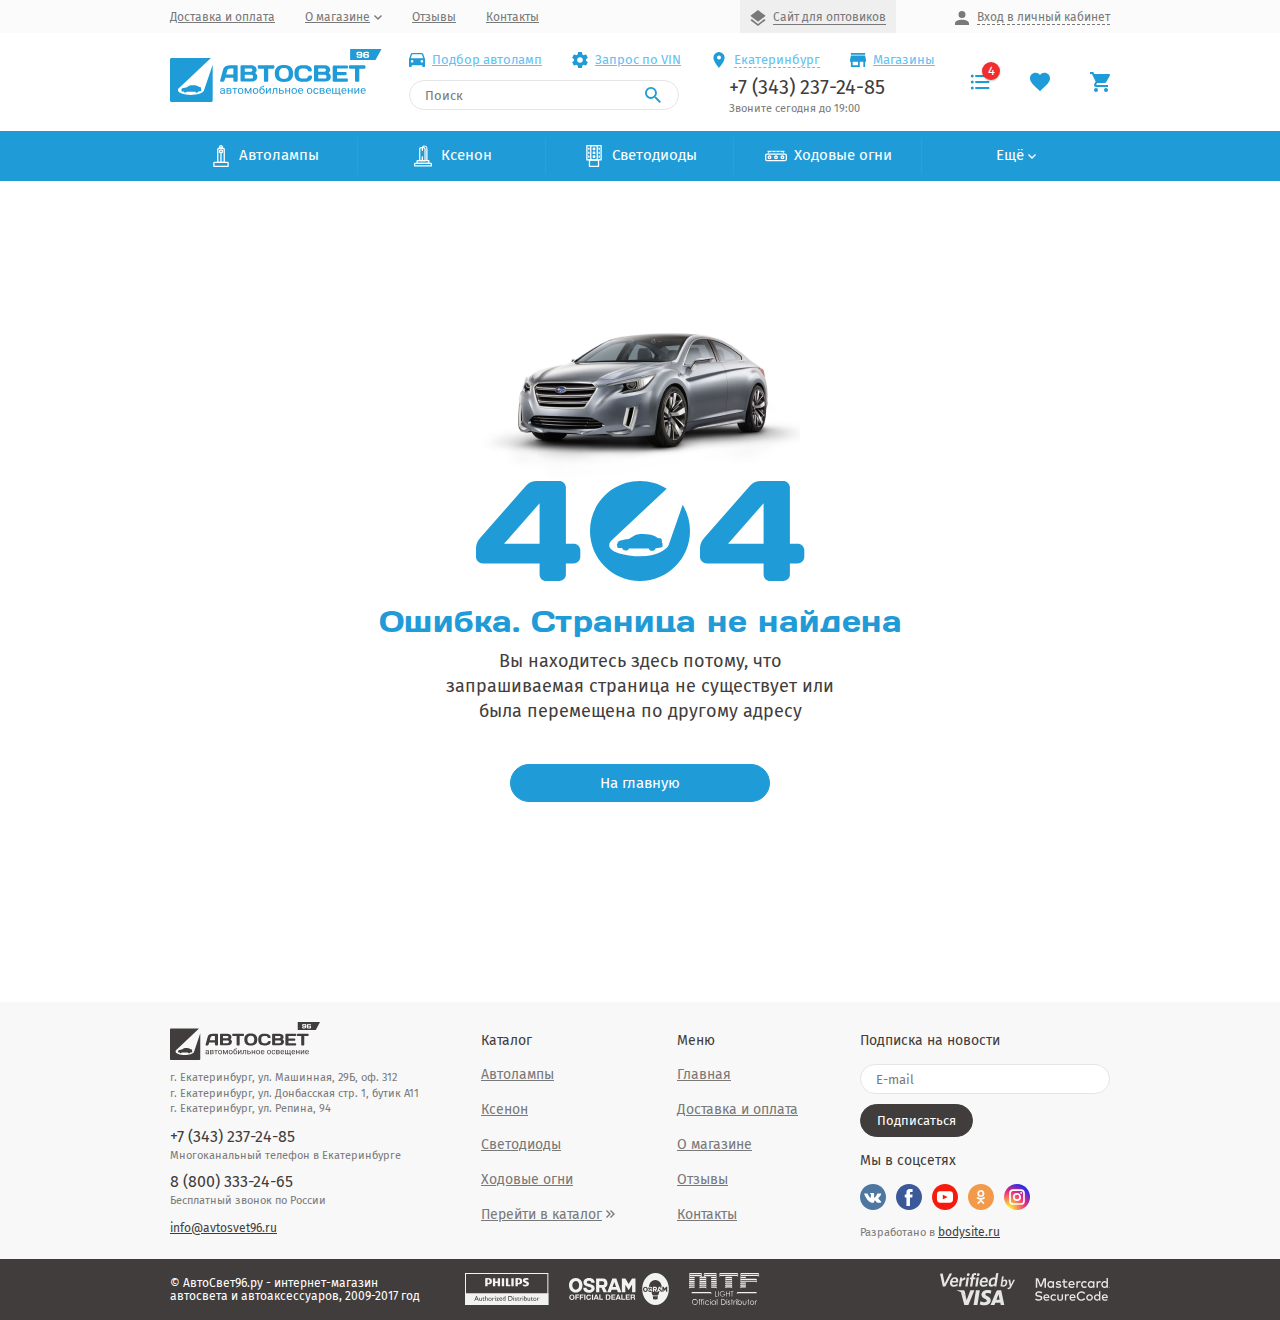
==== 404-page.html @ d379d0fa "rebuild" ====
<!DOCTYPE html>
<html lang="ru">

<head>
	<meta charset="UTF-8">

	<title>АвтоСвет96 - интернет-магазин автоаксессуаров, автосвета и автоэлектроники в Екатеринбурге</title>

	<meta http-equiv="X-UA-Compatible" content="IE=edge">
	<meta name="viewport" content="width=device-width, initial-scale=1.0, user-scalable=no">

	<style>
		body {
			opacity: 0;
		}
	</style>
</head>

<body>
	<div id="overlay" class="overlay"></div>
	<div class="all-wrap">

		<div id="mobile_menu" class="mobile-menu">
			<div class="mobile-menu__head">
				<button id="menu_close" class="mobile-menu__close">
					<i class="icon icon-close"></i>
				</button>
			</div>
			<div class="mobile-menu__body">
				<div class="mobile-menu__scroll-wrap">

					<div class="mobile-nav mobile-nav_white">
						<ul class="mobile-nav__list">
							<li class="mobile-nav__item">
								<a href="#" class="mobile-nav__link mobile-nav__link_arrow">
									<i class="icon icon-mark"></i>
									<span class="mobile-nav__link-name">Екатеринбург</span>
								</a>
							</li>
							<li class="mobile-nav__item">
								<a href="#" class="mobile-nav__link">
									<i class="icon icon-car"></i>
									<span class="mobile-nav__link-name">Подбор автоламп</span>
								</a>
							</li>
							<li class="mobile-nav__item">
								<a href="vin-page.html" class="mobile-nav__link">
									<i class="icon icon-gear"></i>
									<span class="mobile-nav__link-name">Запрос по VIN</span>
								</a>
							</li>
							<li class="mobile-nav__item">
								<a href="#" class="mobile-nav__link">
									<i class="icon icon-building"></i>
									<span class="mobile-nav__link-name">Магазины</span>
								</a>
							</li>
						</ul>
					</div>



					<div class="mobile-nav">
						<ul class="mobile-nav__list">
							<li class="mobile-nav__item">
								<a href="#" class="mobile-nav__link mobile-nav__link_arrow">
									<i class="icon icon-user"></i>
									<span class="mobile-nav__link-name">Мой профиль</span>
								</a>
							</li>
							<li class="mobile-nav__item">
								<a href="#" class="mobile-nav__link mobile-nav__link_arrow">
									<i class="icon icon-stack"></i>
									<span class="mobile-nav__link-name">Мои заказы</span>
								</a>
							</li>
							<li class="mobile-nav__item">
								<a href="shipping-payment-page.html" class="mobile-nav__link">
									<span class="mobile-nav__link-name">Доставка и оплата</span>
								</a>
							</li>
							<li class="mobile-nav__item">
								<a href="#" class="mobile-nav__link">
									<span class="mobile-nav__link-name">Информация</span>
								</a>
							</li>
							<li class="mobile-nav__item">
								<a href="#" class="mobile-nav__link">
									<span class="mobile-nav__link-name">Сертификаты</span>
								</a>
							</li>
							<li class="mobile-nav__item">
								<a href="reviews-page.html" class="mobile-nav__link">
									<span class="mobile-nav__link-name">Отзывы</span>
								</a>
							</li>
							<li class="mobile-nav__item">
								<a href="#" class="mobile-nav__link">
									<span class="mobile-nav__link-name">Контакты</span>
								</a>
							</li>
							<li class="mobile-nav__item">
								<a href="#" class="mobile-nav__link">
									<i class="icon icon-exit"></i>
									<span class="mobile-nav__link-name">Выход</span>
								</a>
							</li>
						</ul>
					</div>

				</div>
			</div>
		</div>


		<div class="header">
			<div class="header__top">
				<div class="container">
					<div class="header__top-inner-wrap">

						<div class="top-nav">
							<ul class="top-nav__list">
								<li class="top-nav__item">
									<a href="shipping-payment-page.html" class="top-nav__link">
										<span class="top-nav__link-name">Доставка и оплата</span>
									</a>
								</li>
								<li class="top-nav__item">
									<a href="#" class="top-nav__link">
										<span class="top-nav__link-name">О магазине</span>
										<i class="icon icon-expand"></i>
									</a>

									<div class="tooltip-menu">
										<ul class="tooltip-menu__list">
											<li class="tooltip-menu__item">
												<a href="#" class="tooltip-menu__link">Информация</a>
											</li>
											<li class="tooltip-menu__item">
												<a href="#" class="tooltip-menu__link">Сертификаты</a>
											</li>
										</ul>
									</div>

								</li>
								<li class="top-nav__item">
									<a href="reviews-page.html" class="top-nav__link">
										<span class="top-nav__link-name">Отзывы</span>
									</a>
								</li>
								<li class="top-nav__item">
									<a href="#" class="top-nav__link">
										<span class="top-nav__link-name">Контакты</span>
									</a>
								</li>
							</ul>
						</div>



						<div class="top-right-menu">
							<div class="top-right-menu__item">
								<a href="#" class="top-right-menu__link top-right-menu__link_darken">
									<i class="icon icon-layers"></i>
									<span class="top-right-menu__name">Сайт для оптовиков</span>
								</a>
							</div>
							<div class="top-right-menu__item">
								<a href="#" class="top-right-menu__link top-right-menu__link_sign-in">
									<i class="icon icon-user"></i>
									<span class="top-right-menu__name">Вход в личный кабинет</span>
								</a>
							</div>
						</div>

					</div>
				</div>
			</div>
			<div id="fixed_header" class="header__main">
				<div class="container">
					<div class="header__main-inner">
						<div id="menu_show" class="header__menu">
							<div class="header__hamburger">
								<div class="header__hamburger-line"></div>
								<div class="header__hamburger-line"></div>
								<div class="header__hamburger-line"></div>
							</div>


							<div class="catalog-nav">
								<div class="catalog-nav__item">
									<a href="#" class="catalog-nav__link">Автолампы</a>
									<div class="catalog-nav catalog-nav_lvl-2">
										<div class="catalog-nav__item catalog-nav__item_in-lvl-2">
											<a href="#" class="catalog-nav__link catalog-nav__link_in-lvl-2">
												<span class="catalog-nav__link-text">Philips</span>
												<span class="catalog-nav__link-count">3</span>
											</a>
										</div>
										<div class="catalog-nav__item catalog-nav__item_in-lvl-2">
											<a href="#" class="catalog-nav__link catalog-nav__link_in-lvl-2">
												<span class="catalog-nav__link-text">Koito</span>
												<span class="catalog-nav__link-count">23</span>
											</a>
										</div>
										<div class="catalog-nav__item catalog-nav__item_in-lvl-2">
											<a href="#" class="catalog-nav__link catalog-nav__link_in-lvl-2">
												<span class="catalog-nav__link-text">Osram</span>
												<span class="catalog-nav__link-count">34</span>
											</a>
										</div>
										<div class="catalog-nav__item catalog-nav__item_in-lvl-2">
											<a href="#" class="catalog-nav__link catalog-nav__link_in-lvl-2">
												<span class="catalog-nav__link-text">Narva</span>
												<span class="catalog-nav__link-count">300</span>
											</a>
										</div>
										<div class="catalog-nav__item catalog-nav__item_in-lvl-2">
											<a href="#" class="catalog-nav__link catalog-nav__link_in-lvl-2">
												<span class="catalog-nav__link-text">Narva</span>
												<span class="catalog-nav__link-count">300</span>
											</a>
										</div>
										<div class="catalog-nav__item catalog-nav__item_in-lvl-2">
											<a href="#" class="catalog-nav__link catalog-nav__link_in-lvl-2">
												<span class="catalog-nav__link-text">General Electric</span>
												<span class="catalog-nav__link-count">76</span>
											</a>
										</div>
										<div class="catalog-nav__item catalog-nav__item_in-lvl-2">
											<a href="#" class="catalog-nav__link catalog-nav__link_in-lvl-2">
												<span class="catalog-nav__link-text">EVO</span>
												<span class="catalog-nav__link-count">31</span>
											</a>
										</div>
										<div class="catalog-nav__item catalog-nav__item_in-lvl-2">
											<a href="#" class="catalog-nav__link catalog-nav__link_in-lvl-2">
												<span class="catalog-nav__link-text">MTF</span>
												<span class="catalog-nav__link-count">16</span>
											</a>
										</div>
										<div class="catalog-nav__item catalog-nav__item_in-lvl-2">
											<a href="#" class="catalog-nav__link catalog-nav__link_last catalog-nav__link_in-lvl-2">
												<span class="catalog-nav__link-text">Смотреть все</span>
												<i class="icon icon-forward"></i>
											</a>
										</div>
									</div>
								</div>
								<div class="catalog-nav__item">
									<a href="#" class="catalog-nav__link">Ксенон</a>
									<div class="catalog-nav catalog-nav_lvl-2">
										<div class="catalog-nav__item catalog-nav__item_in-lvl-2">
											<a href="#" class="catalog-nav__link catalog-nav__link_in-lvl-2">
												<span class="catalog-nav__link-text">Osram</span>
												<span class="catalog-nav__link-count">34</span>
											</a>
										</div>
										<div class="catalog-nav__item catalog-nav__item_in-lvl-2">
											<a href="#" class="catalog-nav__link catalog-nav__link_in-lvl-2">
												<span class="catalog-nav__link-text">Philips</span>
												<span class="catalog-nav__link-count">3</span>
											</a>
										</div>
										<div class="catalog-nav__item catalog-nav__item_in-lvl-2">
											<a href="#" class="catalog-nav__link catalog-nav__link_in-lvl-2">
												<span class="catalog-nav__link-text">Koito</span>
												<span class="catalog-nav__link-count">23</span>
											</a>
										</div>
										<div class="catalog-nav__item catalog-nav__item_in-lvl-2">
											<a href="#" class="catalog-nav__link catalog-nav__link_in-lvl-2">
												<span class="catalog-nav__link-text">General Electric</span>
												<span class="catalog-nav__link-count">76</span>
											</a>
										</div>
										<div class="catalog-nav__item catalog-nav__item_in-lvl-2">
											<a href="#" class="catalog-nav__link catalog-nav__link_in-lvl-2">
												<span class="catalog-nav__link-text">EVO</span>
												<span class="catalog-nav__link-count">31</span>
											</a>
										</div>
										<div class="catalog-nav__item catalog-nav__item_in-lvl-2">
											<a href="#" class="catalog-nav__link catalog-nav__link_in-lvl-2">
												<span class="catalog-nav__link-text">Narva</span>
												<span class="catalog-nav__link-count">300</span>
											</a>
										</div>
										<div class="catalog-nav__item catalog-nav__item_in-lvl-2">
											<a href="#" class="catalog-nav__link catalog-nav__link_in-lvl-2">
												<span class="catalog-nav__link-text">MTF</span>
												<span class="catalog-nav__link-count">16</span>
											</a>
										</div>
										<div class="catalog-nav__item catalog-nav__item_in-lvl-2">
											<a href="#" class="catalog-nav__link catalog-nav__link_in-lvl-2">
												<span class="catalog-nav__link-text">General Electric</span>
												<span class="catalog-nav__link-count">76</span>
											</a>
										</div>
										<div class="catalog-nav__item catalog-nav__item_in-lvl-2">
											<a href="#" class="catalog-nav__link catalog-nav__link_in-lvl-2">
												<span class="catalog-nav__link-text">EVO</span>
												<span class="catalog-nav__link-count">31</span>
											</a>
										</div>
										<div class="catalog-nav__item catalog-nav__item_in-lvl-2">
											<a href="#" class="catalog-nav__link catalog-nav__link_last catalog-nav__link_in-lvl-2">
												<span class="catalog-nav__link-text">Смотреть все</span>
												<i class="icon icon-forward"></i>
											</a>
										</div>
									</div>
								</div>
								<div class="catalog-nav__item">
									<a href="#" class="catalog-nav__link">Светодиоды</a>
									<div class="catalog-nav catalog-nav_lvl-2">
										<div class="catalog-nav__item catalog-nav__item_in-lvl-2">
											<a href="#" class="catalog-nav__link catalog-nav__link_in-lvl-2">
												<span class="catalog-nav__link-text">MTF</span>
												<span class="catalog-nav__link-count">16</span>
											</a>
										</div>
										<div class="catalog-nav__item catalog-nav__item_in-lvl-2">
											<a href="#" class="catalog-nav__link catalog-nav__link_in-lvl-2">
												<span class="catalog-nav__link-text">Philips</span>
												<span class="catalog-nav__link-count">3</span>
											</a>
										</div>
										<div class="catalog-nav__item catalog-nav__item_in-lvl-2">
											<a href="#" class="catalog-nav__link catalog-nav__link_in-lvl-2">
												<span class="catalog-nav__link-text">Narva</span>
												<span class="catalog-nav__link-count">300</span>
											</a>
										</div>
										<div class="catalog-nav__item catalog-nav__item_in-lvl-2">
											<a href="#" class="catalog-nav__link catalog-nav__link_in-lvl-2">
												<span class="catalog-nav__link-text">Koito</span>
												<span class="catalog-nav__link-count">23</span>
											</a>
										</div>
										<div class="catalog-nav__item catalog-nav__item_in-lvl-2">
											<a href="#" class="catalog-nav__link catalog-nav__link_in-lvl-2">
												<span class="catalog-nav__link-text">Osram</span>
												<span class="catalog-nav__link-count">34</span>
											</a>
										</div>
										<div class="catalog-nav__item catalog-nav__item_in-lvl-2">
											<a href="#" class="catalog-nav__link catalog-nav__link_in-lvl-2">
												<span class="catalog-nav__link-text">General Electric</span>
												<span class="catalog-nav__link-count">76</span>
											</a>
										</div>
										<div class="catalog-nav__item catalog-nav__item_in-lvl-2">
											<a href="#" class="catalog-nav__link catalog-nav__link_in-lvl-2">
												<span class="catalog-nav__link-text">EVO</span>
												<span class="catalog-nav__link-count">31</span>
											</a>
										</div>
										<div class="catalog-nav__item catalog-nav__item_in-lvl-2">
											<a href="#" class="catalog-nav__link catalog-nav__link_last catalog-nav__link_in-lvl-2">
												<span class="catalog-nav__link-text">Смотреть все</span>
												<i class="icon icon-forward"></i>
											</a>
										</div>
									</div>
								</div>
								<div class="catalog-nav__item">
									<a href="#" class="catalog-nav__link">Ходовые огни</a>
									<div class="catalog-nav catalog-nav_lvl-2">
										<div class="catalog-nav__item catalog-nav__item_in-lvl-2">
											<a href="#" class="catalog-nav__link catalog-nav__link_in-lvl-2">
												<span class="catalog-nav__link-text">Narva</span>
												<span class="catalog-nav__link-count">300</span>
											</a>
										</div>
										<div class="catalog-nav__item catalog-nav__item_in-lvl-2">
											<a href="#" class="catalog-nav__link catalog-nav__link_in-lvl-2">
												<span class="catalog-nav__link-text">General Electric</span>
												<span class="catalog-nav__link-count">76</span>
											</a>
										</div>
										<div class="catalog-nav__item catalog-nav__item_in-lvl-2">
											<a href="#" class="catalog-nav__link catalog-nav__link_in-lvl-2">
												<span class="catalog-nav__link-text">EVO</span>
												<span class="catalog-nav__link-count">31</span>
											</a>
										</div>
										<div class="catalog-nav__item catalog-nav__item_in-lvl-2">
											<a href="#" class="catalog-nav__link catalog-nav__link_in-lvl-2">
												<span class="catalog-nav__link-text">MTF</span>
												<span class="catalog-nav__link-count">16</span>
											</a>
										</div>
										<div class="catalog-nav__item catalog-nav__item_in-lvl-2">
											<a href="#" class="catalog-nav__link catalog-nav__link_in-lvl-2">
												<span class="catalog-nav__link-text">Philips</span>
												<span class="catalog-nav__link-count">3</span>
											</a>
										</div>
										<div class="catalog-nav__item catalog-nav__item_in-lvl-2">
											<a href="#" class="catalog-nav__link catalog-nav__link_in-lvl-2">
												<span class="catalog-nav__link-text">Koito</span>
												<span class="catalog-nav__link-count">23</span>
											</a>
										</div>
										<div class="catalog-nav__item catalog-nav__item_in-lvl-2">
											<a href="#" class="catalog-nav__link catalog-nav__link_in-lvl-2">
												<span class="catalog-nav__link-text">Osram</span>
												<span class="catalog-nav__link-count">34</span>
											</a>
										</div>
										<div class="catalog-nav__item catalog-nav__item_in-lvl-2">
											<a href="#" class="catalog-nav__link catalog-nav__link_last catalog-nav__link_in-lvl-2">
												<span class="catalog-nav__link-text">Смотреть все</span>
												<i class="icon icon-forward"></i>
											</a>
										</div>
									</div>
								</div>
								<div class="catalog-nav__item">
									<a href="#" class="catalog-nav__link">Акции</a>
									<div class="catalog-nav catalog-nav_lvl-2">
										<div class="catalog-nav__item catalog-nav__item_in-lvl-2">
											<a href="#" class="catalog-nav__link catalog-nav__link_in-lvl-2">
												<span class="catalog-nav__link-text">Philips</span>
												<span class="catalog-nav__link-count">3</span>
											</a>
										</div>
										<div class="catalog-nav__item catalog-nav__item_in-lvl-2">
											<a href="#" class="catalog-nav__link catalog-nav__link_in-lvl-2">
												<span class="catalog-nav__link-text">EVO</span>
												<span class="catalog-nav__link-count">31</span>
											</a>
										</div>
										<div class="catalog-nav__item catalog-nav__item_in-lvl-2">
											<a href="#" class="catalog-nav__link catalog-nav__link_in-lvl-2">
												<span class="catalog-nav__link-text">Osram</span>
												<span class="catalog-nav__link-count">34</span>
											</a>
										</div>
										<div class="catalog-nav__item catalog-nav__item_in-lvl-2">
											<a href="#" class="catalog-nav__link catalog-nav__link_in-lvl-2">
												<span class="catalog-nav__link-text">Narva</span>
												<span class="catalog-nav__link-count">300</span>
											</a>
										</div>
										<div class="catalog-nav__item catalog-nav__item_in-lvl-2">
											<a href="#" class="catalog-nav__link catalog-nav__link_in-lvl-2">
												<span class="catalog-nav__link-text">Koito</span>
												<span class="catalog-nav__link-count">23</span>
											</a>
										</div>
										<div class="catalog-nav__item catalog-nav__item_in-lvl-2">
											<a href="#" class="catalog-nav__link catalog-nav__link_in-lvl-2">
												<span class="catalog-nav__link-text">General Electric</span>
												<span class="catalog-nav__link-count">76</span>
											</a>
										</div>
										<div class="catalog-nav__item catalog-nav__item_in-lvl-2">
											<a href="#" class="catalog-nav__link catalog-nav__link_in-lvl-2">
												<span class="catalog-nav__link-text">MTF</span>
												<span class="catalog-nav__link-count">16</span>
											</a>
										</div>
										<div class="catalog-nav__item catalog-nav__item_in-lvl-2">
											<a href="#" class="catalog-nav__link catalog-nav__link_last catalog-nav__link_in-lvl-2">
												<span class="catalog-nav__link-text">Смотреть все</span>
												<i class="icon icon-forward"></i>
											</a>
										</div>
									</div>
								</div>
								<div class="catalog-nav__item">
									<a href="#" class="catalog-nav__link">Противотуманные фары</a>
									<div class="catalog-nav catalog-nav_lvl-2">
										<div class="catalog-nav__item catalog-nav__item_in-lvl-2">
											<a href="#" class="catalog-nav__link catalog-nav__link_in-lvl-2">
												<span class="catalog-nav__link-text">Osram</span>
												<span class="catalog-nav__link-count">34</span>
											</a>
										</div>
										<div class="catalog-nav__item catalog-nav__item_in-lvl-2">
											<a href="#" class="catalog-nav__link catalog-nav__link_in-lvl-2">
												<span class="catalog-nav__link-text">Narva</span>
												<span class="catalog-nav__link-count">300</span>
											</a>
										</div>
										<div class="catalog-nav__item catalog-nav__item_in-lvl-2">
											<a href="#" class="catalog-nav__link catalog-nav__link_in-lvl-2">
												<span class="catalog-nav__link-text">Philips</span>
												<span class="catalog-nav__link-count">3</span>
											</a>
										</div>
										<div class="catalog-nav__item catalog-nav__item_in-lvl-2">
											<a href="#" class="catalog-nav__link catalog-nav__link_in-lvl-2">
												<span class="catalog-nav__link-text">Koito</span>
												<span class="catalog-nav__link-count">23</span>
											</a>
										</div>
										<div class="catalog-nav__item catalog-nav__item_in-lvl-2">
											<a href="#" class="catalog-nav__link catalog-nav__link_in-lvl-2">
												<span class="catalog-nav__link-text">General Electric</span>
												<span class="catalog-nav__link-count">76</span>
											</a>
										</div>
										<div class="catalog-nav__item catalog-nav__item_in-lvl-2">
											<a href="#" class="catalog-nav__link catalog-nav__link_in-lvl-2">
												<span class="catalog-nav__link-text">EVO</span>
												<span class="catalog-nav__link-count">31</span>
											</a>
										</div>
										<div class="catalog-nav__item catalog-nav__item_in-lvl-2">
											<a href="#" class="catalog-nav__link catalog-nav__link_in-lvl-2">
												<span class="catalog-nav__link-text">MTF</span>
												<span class="catalog-nav__link-count">16</span>
											</a>
										</div>
										<div class="catalog-nav__item catalog-nav__item_in-lvl-2">
											<a href="#" class="catalog-nav__link catalog-nav__link_last catalog-nav__link_in-lvl-2">
												<span class="catalog-nav__link-text">Смотреть все</span>
												<i class="icon icon-forward"></i>
											</a>
										</div>
									</div>
								</div>
								<div class="catalog-nav__item">
									<a href="#" class="catalog-nav__link">Аксессуары</a>
									<div class="catalog-nav catalog-nav_lvl-2">
										<div class="catalog-nav__item catalog-nav__item_in-lvl-2">
											<a href="#" class="catalog-nav__link catalog-nav__link_in-lvl-2">
												<span class="catalog-nav__link-text">Philips</span>
												<span class="catalog-nav__link-count">3</span>
											</a>
										</div>
										<div class="catalog-nav__item catalog-nav__item_in-lvl-2">
											<a href="#" class="catalog-nav__link catalog-nav__link_in-lvl-2">
												<span class="catalog-nav__link-text">Koito</span>
												<span class="catalog-nav__link-count">23</span>
											</a>
										</div>
										<div class="catalog-nav__item catalog-nav__item_in-lvl-2">
											<a href="#" class="catalog-nav__link catalog-nav__link_in-lvl-2">
												<span class="catalog-nav__link-text">General Electric</span>
												<span class="catalog-nav__link-count">76</span>
											</a>
										</div>
										<div class="catalog-nav__item catalog-nav__item_in-lvl-2">
											<a href="#" class="catalog-nav__link catalog-nav__link_in-lvl-2">
												<span class="catalog-nav__link-text">EVO</span>
												<span class="catalog-nav__link-count">31</span>
											</a>
										</div>
										<div class="catalog-nav__item catalog-nav__item_in-lvl-2">
											<a href="#" class="catalog-nav__link catalog-nav__link_in-lvl-2">
												<span class="catalog-nav__link-text">MTF</span>
												<span class="catalog-nav__link-count">16</span>
											</a>
										</div>
										<div class="catalog-nav__item catalog-nav__item_in-lvl-2">
											<a href="#" class="catalog-nav__link catalog-nav__link_in-lvl-2">
												<span class="catalog-nav__link-text">Osram</span>
												<span class="catalog-nav__link-count">34</span>
											</a>
										</div>
										<div class="catalog-nav__item catalog-nav__item_in-lvl-2">
											<a href="#" class="catalog-nav__link catalog-nav__link_in-lvl-2">
												<span class="catalog-nav__link-text">Narva</span>
												<span class="catalog-nav__link-count">300</span>
											</a>
										</div>
										<div class="catalog-nav__item catalog-nav__item_in-lvl-2">
											<a href="#" class="catalog-nav__link catalog-nav__link_last catalog-nav__link_in-lvl-2">
												<span class="catalog-nav__link-text">Смотреть все</span>
												<i class="icon icon-forward"></i>
											</a>
										</div>
									</div>
								</div>
								<div class="catalog-nav__item">
									<a href="#" class="catalog-nav__link">Ароматизаторы</a>
									<div class="catalog-nav catalog-nav_lvl-2">
										<div class="catalog-nav__item catalog-nav__item_in-lvl-2">
											<a href="#" class="catalog-nav__link catalog-nav__link_in-lvl-2">
												<span class="catalog-nav__link-text">Koito</span>
												<span class="catalog-nav__link-count">23</span>
											</a>
										</div>
										<div class="catalog-nav__item catalog-nav__item_in-lvl-2">
											<a href="#" class="catalog-nav__link catalog-nav__link_in-lvl-2">
												<span class="catalog-nav__link-text">Osram</span>
												<span class="catalog-nav__link-count">34</span>
											</a>
										</div>
										<div class="catalog-nav__item catalog-nav__item_in-lvl-2">
											<a href="#" class="catalog-nav__link catalog-nav__link_in-lvl-2">
												<span class="catalog-nav__link-text">General Electric</span>
												<span class="catalog-nav__link-count">76</span>
											</a>
										</div>
										<div class="catalog-nav__item catalog-nav__item_in-lvl-2">
											<a href="#" class="catalog-nav__link catalog-nav__link_in-lvl-2">
												<span class="catalog-nav__link-text">EVO</span>
												<span class="catalog-nav__link-count">31</span>
											</a>
										</div>
										<div class="catalog-nav__item catalog-nav__item_in-lvl-2">
											<a href="#" class="catalog-nav__link catalog-nav__link_in-lvl-2">
												<span class="catalog-nav__link-text">Philips</span>
												<span class="catalog-nav__link-count">3</span>
											</a>
										</div>
										<div class="catalog-nav__item catalog-nav__item_in-lvl-2">
											<a href="#" class="catalog-nav__link catalog-nav__link_in-lvl-2">
												<span class="catalog-nav__link-text">Koito</span>
												<span class="catalog-nav__link-count">23</span>
											</a>
										</div>
										<div class="catalog-nav__item catalog-nav__item_in-lvl-2">
											<a href="#" class="catalog-nav__link catalog-nav__link_in-lvl-2">
												<span class="catalog-nav__link-text">Osram</span>
												<span class="catalog-nav__link-count">34</span>
											</a>
										</div>
										<div class="catalog-nav__item catalog-nav__item_in-lvl-2">
											<a href="#" class="catalog-nav__link catalog-nav__link_in-lvl-2">
												<span class="catalog-nav__link-text">Narva</span>
												<span class="catalog-nav__link-count">300</span>
											</a>
										</div>
										<div class="catalog-nav__item catalog-nav__item_in-lvl-2">
											<a href="#" class="catalog-nav__link catalog-nav__link_last catalog-nav__link_in-lvl-2">
												<span class="catalog-nav__link-text">Смотреть все</span>
												<i class="icon icon-forward"></i>
											</a>
										</div>
									</div>
								</div>
								<div class="catalog-nav__item">
									<a href="#" class="catalog-nav__link">Электроника</a>
									<div class="catalog-nav catalog-nav_lvl-2">
										<div class="catalog-nav__item catalog-nav__item_in-lvl-2">
											<a href="#" class="catalog-nav__link catalog-nav__link_in-lvl-2">
												<span class="catalog-nav__link-text">Koito</span>
												<span class="catalog-nav__link-count">23</span>
											</a>
										</div>
										<div class="catalog-nav__item catalog-nav__item_in-lvl-2">
											<a href="#" class="catalog-nav__link catalog-nav__link_in-lvl-2">
												<span class="catalog-nav__link-text">Osram</span>
												<span class="catalog-nav__link-count">34</span>
											</a>
										</div>
										<div class="catalog-nav__item catalog-nav__item_in-lvl-2">
											<a href="#" class="catalog-nav__link catalog-nav__link_in-lvl-2">
												<span class="catalog-nav__link-text">General Electric</span>
												<span class="catalog-nav__link-count">76</span>
											</a>
										</div>
										<div class="catalog-nav__item catalog-nav__item_in-lvl-2">
											<a href="#" class="catalog-nav__link catalog-nav__link_in-lvl-2">
												<span class="catalog-nav__link-text">General Electric</span>
												<span class="catalog-nav__link-count">76</span>
											</a>
										</div>
										<div class="catalog-nav__item catalog-nav__item_in-lvl-2">
											<a href="#" class="catalog-nav__link catalog-nav__link_in-lvl-2">
												<span class="catalog-nav__link-text">Philips</span>
												<span class="catalog-nav__link-count">3</span>
											</a>
										</div>
										<div class="catalog-nav__item catalog-nav__item_in-lvl-2">
											<a href="#" class="catalog-nav__link catalog-nav__link_in-lvl-2">
												<span class="catalog-nav__link-text">Narva</span>
												<span class="catalog-nav__link-count">300</span>
											</a>
										</div>
										<div class="catalog-nav__item catalog-nav__item_in-lvl-2">
											<a href="#" class="catalog-nav__link catalog-nav__link_in-lvl-2">
												<span class="catalog-nav__link-text">General Electric</span>
												<span class="catalog-nav__link-count">76</span>
											</a>
										</div>
										<div class="catalog-nav__item catalog-nav__item_in-lvl-2">
											<a href="#" class="catalog-nav__link catalog-nav__link_in-lvl-2">
												<span class="catalog-nav__link-text">EVO</span>
												<span class="catalog-nav__link-count">31</span>
											</a>
										</div>
										<div class="catalog-nav__item catalog-nav__item_in-lvl-2">
											<a href="#" class="catalog-nav__link catalog-nav__link_in-lvl-2">
												<span class="catalog-nav__link-text">MTF</span>
												<span class="catalog-nav__link-count">16</span>
											</a>
										</div>
										<div class="catalog-nav__item catalog-nav__item_in-lvl-2">
											<a href="#" class="catalog-nav__link catalog-nav__link_last catalog-nav__link_in-lvl-2">
												<span class="catalog-nav__link-text">Смотреть все</span>
												<i class="icon icon-forward"></i>
											</a>
										</div>
									</div>
								</div>
								<div class="catalog-nav__back"></div>
							</div>


						</div>
						<div class="header__logo-wrap">
							<a href="main.html" class="header__logo-link">
								<img src="img/logo.svg" alt="" class="header__logo">
								<img src="img/logo-mini.svg" alt="" class="header__logo header__logo_mini">
							</a>
						</div>
						<div class="header__middle-wrap">
							<div class="header__inner-wrap">
								<div class="header__nav-wrap">

									<ul class="header-nav">
										<li class="header-nav__item">
											<a href="#" class="header-nav__link">
												<i class="icon icon-car"></i>
												<span class="header-nav__link-name">Подбор автоламп</span>
											</a>
										</li>
										<li class="header-nav__item">
											<a href="vin-page.html" class="header-nav__link">
												<i class="icon icon-gear"></i>
												<span class="header-nav__link-name">Запрос по VIN</span>
											</a>
										</li>
										<li class="header-nav__item">
											<a href="#" class="header-nav__link header-nav__link_region">
												<i class="icon icon-mark"></i>
												<span class="header-nav__link-name">Екатеринбург</span>
											</a>
										</li>
										<li class="header-nav__item">
											<a href="#" class="header-nav__link">
												<i class="icon icon-building"></i>
												<span class="header-nav__link-name">Магазины</span>
											</a>
										</li>
									</ul>

								</div>
								<div class="header__search-wrap">
									<a href="#" id="open_search" class="header__open-search">
										<i class="icon icon-search"></i>
									</a>

									<div class="search">
										<form class="form-control">
											<div class="form-control__field search__field">
												<input type="text" placeholder="Поиск" class="form-control__input search__input">
											</div>
										</form>
									</div>



									<ul class="header-nav header-nav_short">
										<li class="header-nav__item">
											<a href="#" class="header-nav__link header-nav__link_region">
												<i class="icon icon-mark"></i>
												<span class="header-nav__link-name">Екатеринбург</span>
											</a>
										</li>
										<li class="header-nav__item">
											<a href="#" class="header-nav__link">
												<i class="icon icon-building"></i>
												<span class="header-nav__link-name">Магазины</span>
											</a>
										</li>
									</ul>


									<div class="header__phone-box">
										<a href="tel:+73432372485" class="header__phone">+7 (343) 237-24-85</a>
										<div class="header__phone-descr">Звоните сегодня до 19:00</div>
									</div>
								</div>
							</div>
							<div class="header__tools-wrap">

								<ul class="tools-menu">
									<li class="tools-menu__item tools-menu__item_fill">
										<span class="tools-menu__count">4</span>
										<a href="#" class="tools-menu__link">
											<i class="icon icon-compare"></i>
										</a>
									</li>
									<li class="tools-menu__item">
										<span class="tools-menu__count">2</span>
										<a href="#" class="tools-menu__link">
											<i class="icon icon-heart"></i>
										</a>
									</li>
									<li class="tools-menu__item">
										<span class="tools-menu__count">15</span>
										<a href="#" class="tools-menu__link">
											<i class="icon icon-cart"></i>
										</a>
									</li>
								</ul>

							</div>
						</div>
					</div>
				</div>
			</div>
		</div>


		<div id="mobile_search" class="search search_mobile">
			<form class="form-control">
				<div class="form-control__field search__field">
					<input type="text" placeholder="Поиск" class="form-control__input search__input">
				</div>
			</form>
		</div>


		<div class="ctg-wrap">
			<div class="container">
				<div class="ctg-wrap__inner">
					<ul id="category_menu" class="category-menu">
						<li class="category-menu__item">
							<a href="#" class="category-menu__link"><i class="icon icon-lamps"></i>Автолампы</a>

							<div class="category-sub-menu">
								<div class="category-sub-menu__inner-wrap">
									<div class="category-sub-menu__nav">
										<div class="category-sub-menu__nav-body">
											<div class="category-sub-menu__col">
												<div class="category-sub-menu__title">По бренду:</div>


												<div class="sub-menu">
													<div class="sub-menu__col">
														<ul class="sub-menu__list">
															<li class="sub-menu__item">
																<a href="#" class="sub-menu__link">
																	<span class="sub-menu__link-name">Philips</span>
																	<span class="sub-menu__count">3</span>
																</a>
															</li>
															<li class="sub-menu__item">
																<a href="#" class="sub-menu__link">
																	<span class="sub-menu__link-name">Koito</span>
																	<span class="sub-menu__count">50</span>
																</a>
															</li>
															<li class="sub-menu__item">
																<a href="#" class="sub-menu__link">
																	<span class="sub-menu__link-name">Osram</span>
																	<span class="sub-menu__count">80</span>
																</a>
															</li>
															<li class="sub-menu__item">
																<a href="#" class="sub-menu__link">
																	<span class="sub-menu__link-name">Narva</span>
																	<span class="sub-menu__count">500</span>
																</a>
															</li>
														</ul>
													</div>
												</div>

											</div>
											<div class="category-sub-menu__col">
												<div class="category-sub-menu__title">По типу цоколя:</div>


												<div class="sub-menu sub-menu_col-2">
													<div class="sub-menu__col">
														<ul class="sub-menu__list">
															<li class="sub-menu__item">
																<a href="#" class="sub-menu__link">
																	<span class="sub-menu__link-name">H1</span>
																	<span class="sub-menu__count">6</span>
																</a>
															</li>
															<li class="sub-menu__item">
																<a href="#" class="sub-menu__link">
																	<span class="sub-menu__link-name">H3</span>
																	<span class="sub-menu__count">46</span>
																</a>
															</li>
															<li class="sub-menu__item">
																<a href="#" class="sub-menu__link">
																	<span class="sub-menu__link-name">H3C</span>
																	<span class="sub-menu__count">76</span>
																</a>
															</li>
															<li class="sub-menu__item">
																<a href="#" class="sub-menu__link">
																	<span class="sub-menu__link-name">H4</span>
																	<span class="sub-menu__count">123</span>
																</a>
															</li>
														</ul>
													</div>
													<div class="sub-menu__col">
														<ul class="sub-menu__list">
															<li class="sub-menu__item">
																<a href="#" class="sub-menu__link">
																	<span class="sub-menu__link-name">H7</span>
																	<span class="sub-menu__count">34</span>
																</a>
															</li>
															<li class="sub-menu__item">
																<a href="#" class="sub-menu__link">
																	<span class="sub-menu__link-name">H8</span>
																	<span class="sub-menu__count">81</span>
																</a>
															</li>
															<li class="sub-menu__item">
																<a href="#" class="sub-menu__link">
																	<span class="sub-menu__link-name">H13</span>
																	<span class="sub-menu__count">90</span>
																</a>
															</li>
															<li class="sub-menu__item">
																<a href="#" class="sub-menu__link">
																	<span class="sub-menu__link-name">H16</span>
																	<span class="sub-menu__count">20</span>
																</a>
															</li>
														</ul>
													</div>
												</div>

											</div>
											<div class="category-sub-menu__col">
												<div class="category-sub-menu__title">Спецлампы:</div>


												<div class="sub-menu">
													<div class="sub-menu__col">
														<ul class="sub-menu__list">
															<li class="sub-menu__item">
																<a href="#" class="sub-menu__link">
																	<span class="sub-menu__link-name">Грузовой транспорт</span>
																	<span class="sub-menu__count">22</span>
																</a>
															</li>
															<li class="sub-menu__item">
																<a href="#" class="sub-menu__link">
																	<span class="sub-menu__link-name">Мотоциклы</span>
																	<span class="sub-menu__count">65</span>
																</a>
															</li>
															<li class="sub-menu__item">
																<a href="#" class="sub-menu__link">
																	<span class="sub-menu__link-name">Спецтехника</span>
																	<span class="sub-menu__count">234</span>
																</a>
															</li>
														</ul>
													</div>
												</div>

											</div>
										</div>
										<div class="category-sub-menu__nav-footer">
											<a href="#" class="category-sub-menu__show-more">
												<span class="category-sub-menu__show-more-text">Смотреть все</span>
												<i class="icon icon-forward"></i>
											</a>
										</div>
									</div>
									<div class="category-sub-menu__car">
										<img src="img/car.jpg" alt="" class="category-sub-menu__img">
										<a href="#" class="btn btn_icon btn_dark">
											<span class="btn__text">Подобрать по автомобилю</span>
											<i class="icon icon-arrow"></i>
										</a>
									</div>
								</div>
							</div>

						</li>
						<li class="category-menu__item">
							<a href="#" class="category-menu__link"><i class="icon icon-xenon"></i>Ксенон</a>

							<div class="category-sub-menu">
								<div class="category-sub-menu__inner-wrap">
									<div class="category-sub-menu__nav">
										<div class="category-sub-menu__nav-body">
											<div class="category-sub-menu__col">
												<div class="category-sub-menu__title">По бренду:</div>


												<div class="sub-menu">
													<div class="sub-menu__col">
														<ul class="sub-menu__list">
															<li class="sub-menu__item">
																<a href="#" class="sub-menu__link">
																	<span class="sub-menu__link-name">Xenite L-03</span>
																	<span class="sub-menu__count">3</span>
																</a>
															</li>
															<li class="sub-menu__item">
																<a href="#" class="sub-menu__link">
																	<span class="sub-menu__link-name">MTF D2S</span>
																	<span class="sub-menu__count">50</span>
																</a>
															</li>
															<li class="sub-menu__item">
																<a href="#" class="sub-menu__link">
																	<span class="sub-menu__link-name">KIA OPTIMA</span>
																	<span class="sub-menu__count">80</span>
																</a>
															</li>
															<li class="sub-menu__item">
																<a href="#" class="sub-menu__link">
																	<span class="sub-menu__link-name">MTF Light</span>
																	<span class="sub-menu__count">500</span>
																</a>
															</li>
														</ul>
													</div>
												</div>

											</div>
											<div class="category-sub-menu__col">
												<div class="category-sub-menu__title">По типу цоколя:</div>


												<div class="sub-menu sub-menu_col-2">
													<div class="sub-menu__col">
														<ul class="sub-menu__list">
															<li class="sub-menu__item">
																<a href="#" class="sub-menu__link">
																	<span class="sub-menu__link-name">D1R</span>
																	<span class="sub-menu__count">6</span>
																</a>
															</li>
															<li class="sub-menu__item">
																<a href="#" class="sub-menu__link">
																	<span class="sub-menu__link-name">D1S</span>
																	<span class="sub-menu__count">46</span>
																</a>
															</li>
															<li class="sub-menu__item">
																<a href="#" class="sub-menu__link">
																	<span class="sub-menu__link-name">D2R</span>
																	<span class="sub-menu__count">76</span>
																</a>
															</li>
															<li class="sub-menu__item">
																<a href="#" class="sub-menu__link">
																	<span class="sub-menu__link-name">D2S</span>
																	<span class="sub-menu__count">123</span>
																</a>
															</li>
														</ul>
													</div>
													<div class="sub-menu__col">
														<ul class="sub-menu__list">
															<li class="sub-menu__item">
																<a href="#" class="sub-menu__link">
																	<span class="sub-menu__link-name">D3S</span>
																	<span class="sub-menu__count">34</span>
																</a>
															</li>
															<li class="sub-menu__item">
																<a href="#" class="sub-menu__link">
																	<span class="sub-menu__link-name">D4R</span>
																	<span class="sub-menu__count">81</span>
																</a>
															</li>
															<li class="sub-menu__item">
																<a href="#" class="sub-menu__link">
																	<span class="sub-menu__link-name">D4S</span>
																	<span class="sub-menu__count">90</span>
																</a>
															</li>
														</ul>
													</div>
												</div>

											</div>
											<div class="category-sub-menu__col">
												<div class="category-sub-menu__title">Спецлампы:</div>


												<div class="sub-menu">
													<div class="sub-menu__col">
														<ul class="sub-menu__list">
															<li class="sub-menu__item">
																<a href="#" class="sub-menu__link">
																	<span class="sub-menu__link-name">Биксенон линзы</span>
																	<span class="sub-menu__count">22</span>
																</a>
															</li>
															<li class="sub-menu__item">
																<a href="#" class="sub-menu__link">
																	<span class="sub-menu__link-name">Лампы H-цоколь</span>
																	<span class="sub-menu__count">65</span>
																</a>
															</li>
															<li class="sub-menu__item">
																<a href="#" class="sub-menu__link">
																	<span class="sub-menu__link-name">Лампы D-цоколь</span>
																	<span class="sub-menu__count">234</span>
																</a>
															</li>
														</ul>
													</div>
												</div>

											</div>
										</div>
										<div class="category-sub-menu__nav-footer">
											<a href="#" class="category-sub-menu__show-more">
												<span class="category-sub-menu__show-more-text">Смотреть все</span>
												<i class="icon icon-forward"></i>
											</a>
										</div>
									</div>
									<div class="category-sub-menu__car">
										<img src="http://via.placeholder.com/260x163" alt="" class="category-sub-menu__img">
										<a href="#" class="btn btn_icon btn_dark">
											<span class="btn__text">Подобрать по автомобилю</span>
											<i class="icon icon-arrow"></i>
										</a>
									</div>
								</div>
							</div>

						</li>
						<li class="category-menu__item">
							<a href="#" class="category-menu__link"><i class="icon icon-led"></i>Светодиоды</a>

							<div class="category-sub-menu">
								<div class="category-sub-menu__inner-wrap">
									<div class="category-sub-menu__nav">
										<div class="category-sub-menu__nav-body">
											<div class="category-sub-menu__col">
												<div class="category-sub-menu__title">По бренду:</div>


												<div class="sub-menu">
													<div class="sub-menu__col">
														<ul class="sub-menu__list">
															<li class="sub-menu__item">
																<a href="#" class="sub-menu__link">
																	<span class="sub-menu__link-name">SVS</span>
																	<span class="sub-menu__count">3</span>
																</a>
															</li>
															<li class="sub-menu__item">
																<a href="#" class="sub-menu__link">
																	<span class="sub-menu__link-name">Narva</span>
																	<span class="sub-menu__count">50</span>
																</a>
															</li>
															<li class="sub-menu__item">
																<a href="#" class="sub-menu__link">
																	<span class="sub-menu__link-name">OFF-Road</span>
																	<span class="sub-menu__count">80</span>
																</a>
															</li>
															<li class="sub-menu__item">
																<a href="#" class="sub-menu__link">
																	<span class="sub-menu__link-name">XENITE</span>
																	<span class="sub-menu__count">500</span>
																</a>
															</li>
														</ul>
													</div>
												</div>

											</div>
											<div class="category-sub-menu__col">
												<div class="category-sub-menu__title">По типу цоколя:</div>


												<div class="sub-menu sub-menu_col-2">
													<div class="sub-menu__col">
														<ul class="sub-menu__list">
															<li class="sub-menu__item">
																<a href="#" class="sub-menu__link">
																	<span class="sub-menu__link-name">W1,2W</span>
																	<span class="sub-menu__count">6</span>
																</a>
															</li>
															<li class="sub-menu__item">
																<a href="#" class="sub-menu__link">
																	<span class="sub-menu__link-name">P21W</span>
																	<span class="sub-menu__count">46</span>
																</a>
															</li>
															<li class="sub-menu__item">
																<a href="#" class="sub-menu__link">
																	<span class="sub-menu__link-name">H10</span>
																	<span class="sub-menu__count">76</span>
																</a>
															</li>
															<li class="sub-menu__item">
																<a href="#" class="sub-menu__link">
																	<span class="sub-menu__link-name">PSX26W</span>
																	<span class="sub-menu__count">123</span>
																</a>
															</li>
														</ul>
													</div>
													<div class="sub-menu__col">
														<ul class="sub-menu__list">
															<li class="sub-menu__item">
																<a href="#" class="sub-menu__link">
																	<span class="sub-menu__link-name">C5W</span>
																	<span class="sub-menu__count">34</span>
																</a>
															</li>
														</ul>
													</div>
												</div>

											</div>
											<div class="category-sub-menu__col">
												<div class="category-sub-menu__title">Спецлампы:</div>


												<div class="sub-menu">
													<div class="sub-menu__col">
														<ul class="sub-menu__list">
															<li class="sub-menu__item">
																<a href="#" class="sub-menu__link">
																	<span class="sub-menu__link-name">Ангельские глазки</span>
																	<span class="sub-menu__count">22</span>
																</a>
															</li>
															<li class="sub-menu__item">
																<a href="#" class="sub-menu__link">
																	<span class="sub-menu__link-name">Sho-me</span>
																	<span class="sub-menu__count">65</span>
																</a>
															</li>
															<li class="sub-menu__item">
																<a href="#" class="sub-menu__link">
																	<span class="sub-menu__link-name">Nord YADA</span>
																	<span class="sub-menu__count">234</span>
																</a>
															</li>
														</ul>
													</div>
												</div>

											</div>
										</div>
										<div class="category-sub-menu__nav-footer">
											<a href="#" class="category-sub-menu__show-more">
												<span class="category-sub-menu__show-more-text">Смотреть все</span>
												<i class="icon icon-forward"></i>
											</a>
										</div>
									</div>
									<div class="category-sub-menu__car">
										<img src="http://via.placeholder.com/260x163" alt="" class="category-sub-menu__img">
										<a href="#" class="btn btn_icon btn_dark">
											<span class="btn__text">Подобрать по автомобилю</span>
											<i class="icon icon-arrow"></i>
										</a>
									</div>
								</div>
							</div>

						</li>
						<li class="category-menu__item">
							<a href="#" class="category-menu__link"><i class="icon icon-lights"></i>Ходовые огни</a>

							<div class="category-sub-menu">
								<div class="category-sub-menu__inner-wrap">
									<div class="category-sub-menu__nav">
										<div class="category-sub-menu__nav-body">
											<div class="category-sub-menu__col">
												<div class="category-sub-menu__title">По бренду:</div>


												<div class="sub-menu">
													<div class="sub-menu__col">
														<ul class="sub-menu__list">
															<li class="sub-menu__item">
																<a href="#" class="sub-menu__link">
																	<span class="sub-menu__link-name">XENITE</span>
																	<span class="sub-menu__count">3</span>
																</a>
															</li>
															<li class="sub-menu__item">
																<a href="#" class="sub-menu__link">
																	<span class="sub-menu__link-name">SVS</span>
																	<span class="sub-menu__count">50</span>
																</a>
															</li>
															<li class="sub-menu__item">
																<a href="#" class="sub-menu__link">
																	<span class="sub-menu__link-name">OFF-Road</span>
																	<span class="sub-menu__count">80</span>
																</a>
															</li>
															<li class="sub-menu__item">
																<a href="#" class="sub-menu__link">
																	<span class="sub-menu__link-name">Narva</span>
																	<span class="sub-menu__count">500</span>
																</a>
															</li>
														</ul>
													</div>
												</div>

											</div>
											<div class="category-sub-menu__col">
												<div class="category-sub-menu__title">По типу цоколя:</div>


												<div class="sub-menu sub-menu_col-2">
													<div class="sub-menu__col">
														<ul class="sub-menu__list">
															<li class="sub-menu__item">
																<a href="#" class="sub-menu__link">
																	<span class="sub-menu__link-name">P21W</span>
																	<span class="sub-menu__count">6</span>
																</a>
															</li>
															<li class="sub-menu__item">
																<a href="#" class="sub-menu__link">
																	<span class="sub-menu__link-name">W1</span>
																	<span class="sub-menu__count">46</span>
																</a>
															</li>
															<li class="sub-menu__item">
																<a href="#" class="sub-menu__link">
																	<span class="sub-menu__link-name">2W</span>
																	<span class="sub-menu__count">76</span>
																</a>
															</li>
															<li class="sub-menu__item">
																<a href="#" class="sub-menu__link">
																	<span class="sub-menu__link-name">26W</span>
																	<span class="sub-menu__count">123</span>
																</a>
															</li>
														</ul>
													</div>
													<div class="sub-menu__col">
														<ul class="sub-menu__list">
															<li class="sub-menu__item">
																<a href="#" class="sub-menu__link">
																	<span class="sub-menu__link-name">PSX</span>
																	<span class="sub-menu__count">34</span>
																</a>
															</li>
															<li class="sub-menu__item">
																<a href="#" class="sub-menu__link">
																	<span class="sub-menu__link-name">PSX3</span>
																	<span class="sub-menu__count">34</span>
																</a>
															</li>
															<li class="sub-menu__item">
																<a href="#" class="sub-menu__link">
																	<span class="sub-menu__link-name">PSX5</span>
																	<span class="sub-menu__count">34</span>
																</a>
															</li>
														</ul>
													</div>
												</div>

											</div>
											<div class="category-sub-menu__col">
												<div class="category-sub-menu__title">Спецлампы:</div>


												<div class="sub-menu">
													<div class="sub-menu__col">
														<ul class="sub-menu__list">
															<li class="sub-menu__item">
																<a href="#" class="sub-menu__link">
																	<span class="sub-menu__link-name">Philips</span>
																	<span class="sub-menu__count">22</span>
																</a>
															</li>
															<li class="sub-menu__item">
																<a href="#" class="sub-menu__link">
																	<span class="sub-menu__link-name">Маяк</span>
																	<span class="sub-menu__count">65</span>
																</a>
															</li>
															<li class="sub-menu__item">
																<a href="#" class="sub-menu__link">
																	<span class="sub-menu__link-name">Огни KS</span>
																	<span class="sub-menu__count">234</span>
																</a>
															</li>
														</ul>
													</div>
												</div>

											</div>
										</div>
										<div class="category-sub-menu__nav-footer">
											<a href="#" class="category-sub-menu__show-more">
												<span class="category-sub-menu__show-more-text">Смотреть все</span>
												<i class="icon icon-forward"></i>
											</a>
										</div>
									</div>
									<div class="category-sub-menu__car">
										<img src="http://via.placeholder.com/260x163" alt="" class="category-sub-menu__img">
										<a href="#" class="btn btn_icon btn_dark">
											<span class="btn__text">Подобрать по автомобилю</span>
											<i class="icon icon-arrow"></i>
										</a>
									</div>
								</div>
							</div>

						</li>
						<li class="category-menu__item">
							<a href="#" class="category-menu__link">Ещё<i class="icon icon-expand"></i></a>


							<div class="sub-nav">
								<div class="sub-nav__inner-wrap">
									<ul class="sub-nav__list">
										<li class="sub-nav__item">
											<a href="#" class="sub-nav__link">Philips</a>
										</li>
										<li class="sub-nav__item">
											<a href="#" class="sub-nav__link">Противотуманные фары</a>
										</li>
										<li class="sub-nav__item">
											<a href="#" class="sub-nav__link">Аксессуары</a>
										</li>
										<li class="sub-nav__item">
											<a href="#" class="sub-nav__link">Ароматизаторы</a>
										</li>
										<li class="sub-nav__item">
											<a href="#" class="sub-nav__link">Электроника</a>
										</li>
									</ul>
								</div>
							</div>

						</li>
					</ul>
				</div>
			</div>
		</div>



		<div class="page-404">
			<div class="container">
				<div class="page-404__head">
					<div class="page-404__img-wrap">
						<img src="img/car-404.jpg" alt="" class="page-404__img">
					</div>
					<div class="page-404__img-wrap">
						<img src="img/logo-404.svg" alt="" class="page-404__logo">
					</div>
				</div>
				<div class="page-404__info">
					<h1 class="page-404__title">Ошибка. Страница не найдена</h1>
					<div class="page-404__descr">Вы находитесь здесь потому, что запрашиваемая страница не существует или была перемещена по другому адресу</div>
				</div>
				<a href="index.html" class="btn">На главную</a>
			</div>
		</div>



		<div class="footer">
			<div class="footer__top">
				<div class="container">
					<div class="footer__col">
						<div class="footer__row">
							<a href="main.html" class="footer__logo-link">
								<img src="img/logo-black.svg" alt="" class="footer__logo">
							</a>
						</div>
						<div class="footer__row">
							<a href="#" class="footer__full-link">Полная версия сайта</a>
							<div class="footer__address">г. Екатеринбург, ул. Машинная, 29Б, оф. 312</div>
							<div class="footer__address">г. Екатеринбург, ул. Донбасская стр. 1, бутик А11</div>
							<div class="footer__address">г. Екатеринбург, ул. Репина, 94</div>
						</div>
						<div class="footer__row">
							<a href="tel:+73432372485" class="footer__phone">+7 (343) 237-24-85</a>
							<div class="footer__info">Многоканальный телефон в Екатеринбурге</div>
						</div>
						<div class="footer__row">
							<a href="tel:8800333246" class="footer__phone">8 (800) 333-24-65</a>
							<div class="footer__info">Бесплатный звонок по России</div>
						</div>
						<div class="footer__row">
							<a href="mailto:info@avtosvet96.ru" class="footer__email">info@avtosvet96.ru</a>
						</div>
					</div>
					<div class="footer__col footer__col_nav">
						<div class="footer__col-title">Каталог</div>


						<ul class="footer-nav">
							<li class="footer-nav__item">
								<a href="#" class="footer-nav__link">
									<span class="footer-nav__link-name">Автолампы</span>
								</a>
							</li>
							<li class="footer-nav__item">
								<a href="#" class="footer-nav__link">
									<span class="footer-nav__link-name">Ксенон</span>
								</a>
							</li>
							<li class="footer-nav__item">
								<a href="#" class="footer-nav__link">
									<span class="footer-nav__link-name">Светодиоды</span>
								</a>
							</li>
							<li class="footer-nav__item">
								<a href="#" class="footer-nav__link">
									<span class="footer-nav__link-name">Ходовые огни</span>
								</a>
							</li>
							<li class="footer-nav__item">
								<a href="#" class="footer-nav__link">
									<span class="footer-nav__link-name">Перейти в каталог</span>
									<i class="icon icon-forward"></i>
								</a>
							</li>
						</ul>

					</div>
					<div class="footer__col footer__col_nav">
						<div class="footer__col-title">Меню</div>


						<ul class="footer-nav">
							<li class="footer-nav__item">
								<a href="main.html" class="footer-nav__link">
									<span class="footer-nav__link-name">Главная</span>
								</a>
							</li>
							<li class="footer-nav__item">
								<a href="shipping-payment-page.html" class="footer-nav__link">
									<span class="footer-nav__link-name">Доставка и оплата</span>
								</a>
							</li>
							<li class="footer-nav__item">
								<a href="#" class="footer-nav__link">
									<span class="footer-nav__link-name">О магазине</span>
								</a>
							</li>
							<li class="footer-nav__item">
								<a href="reviews-page.html" class="footer-nav__link">
									<span class="footer-nav__link-name">Отзывы</span>
								</a>
							</li>
							<li class="footer-nav__item">
								<a href="#" class="footer-nav__link">
									<span class="footer-nav__link-name">Контакты</span>
								</a>
							</li>
						</ul>

					</div>
					<div class="footer__col footer__col_subscribe">
						<div class="footer__col-title">Подписка на новости</div>
						<div class="footer__row">
							<form class="form-control">
								<div class="form-control__field footer__field">
									<input type="email" placeholder="E-mail" class="form-control__input footer__input">
								</div>
								<div class="form-control__field footer__field">
									<button type="submit" class="btn btn_dark">Подписаться</button>
								</div>
							</form>
						</div>
						<div class="footer__row">
							<div class="footer__col-title">Мы в соцсетях</div>


							<ul class="social-nav">
								<li class="social-nav__item">
									<a href="#" target="_blank" class="social-nav__link">
										<i class="icon icon-vk"></i>
									</a>
								</li>
								<li class="social-nav__item">
									<a href="#" target="_blank" class="social-nav__link">
										<i class="icon icon-fb"></i>
									</a>
								</li>
								<li class="social-nav__item">
									<a href="#" target="_blank" class="social-nav__link">
										<i class="icon icon-ytube"></i>
									</a>
								</li>
								<li class="social-nav__item">
									<a href="#" target="_blank" class="social-nav__link">
										<i class="icon icon-od"></i>
									</a>
								</li>
								<li class="social-nav__item">
									<a href="#" target="_blank" class="social-nav__link">
										<i class="icon icon-instagram"></i>
									</a>
								</li>
							</ul>

						</div>
						<div class="footer__row">
							<div class="footer__info">Разработано в <a href="#" target="_blank" class="footer__link">bodysite.ru</a>
							</div>
						</div>
					</div>
				</div>
			</div>
			<div class="footer__bottom">
				<div class="container">
					<div class="footer__copyright">© АвтоСвет96.ру - интернет-магазин автосвета и автоаксессуаров, 2009-2017 год</div>
					<div class="footer__logos-wrap">
						<div class="footer__brands">
							<img src="img/philips.svg" alt="" class="footer__brand">
							<img src="img/osram.svg" alt="" class="footer__brand">
							<img src="img/mtf.svg" alt="" class="footer__brand">
						</div>
						<div class="footer__payments">
							<img src="img/visa-verified.svg" alt="" class="footer__brand">
							<img src="img/master-card.svg" alt="" class="footer__brand">
						</div>
					</div>
				</div>
			</div>
		</div>

	</div>


	<div id="gallery" class="popup popup_full hidden-element">
		<button title="Закрыть" class="popup__close js-popup-close">
			<i class="icon icon-close"></i>
		</button>
		<div class="popup__content">
			<div class="popup__title">Автолампа H1 12V 55W (P14.5s) Crystal Vision 4300K (2шт+2шт W5W) 12258 CV SM PHILIPS</div>

			<div class="product-gallery product-gallery_in-popup">
				<div class="product-gallery__label">sale</div>
				<div class="gallery gallery_full">
					<button class="gallery__nav gallery__nav_prev"></button>
					<div class="gallery__slides js-gallery-full">
						<div class="gallery__slide">
							<div class="gallery__cover">
								<img src="img/gallery-full-01.jpeg" alt="" class="gallery__image">
							</div>
						</div>
						<div class="gallery__slide">
							<div class="gallery__cover">
								<img src="img/gallery-full-02.jpeg" alt="" class="gallery__image">
							</div>
						</div>
						<div class="gallery__slide">
							<div class="gallery__cover">
								<img src="img/gallery-full-03.jpeg" alt="" class="gallery__image">
							</div>
						</div>
						<div class="gallery__slide">
							<div class="gallery__video-align">
								<div class="gallery__video-wrap">
									<div class="gallery__video-cover">

									</div>
								</div>
							</div>
						</div>
						<div class="gallery__slide">
							<div class="gallery__cover">
								<img src="img/gallery-full-02.jpeg" alt="" class="gallery__image">
							</div>
						</div>
					</div>
					<button class="gallery__nav gallery__nav_next"></button>
				</div>
				<div class="gallery-thumbs gallery-thumbs_full">
					<div class="gallery-thumbs__slides js-gallery-thumbs-full">
						<div class="gallery-thumbs__slide">
							<div class="gallery-thumbs__cover">
								<img src="img/gallery-thumb-01.png" alt="" class="gallery-thumbs__image">
							</div>
						</div>
						<div class="gallery-thumbs__slide">
							<div class="gallery-thumbs__cover">
								<img src="img/gallery-thumb-02.png" alt="" class="gallery-thumbs__image">
							</div>
						</div>
						<div class="gallery-thumbs__slide">
							<div class="gallery-thumbs__cover">
								<img src="img/gallery-thumb-03.png" alt="" class="gallery-thumbs__image">
							</div>
						</div>
						<div class="gallery-thumbs__slide gallery-thumbs__slide_video">
							<div class="gallery-thumbs__cover">
								<img src="img/gallery-thumb-01.png" alt="" class="gallery-thumbs__image">
							</div>
						</div>
						<div class="gallery-thumbs__slide">
							<div class="gallery-thumbs__cover">
								<img src="img/gallery-thumb-02.png" alt="" class="gallery-thumbs__image">
							</div>
						</div>
					</div>
				</div>
			</div>

		</div>
	</div>



	<div id="quick_view" class="popup popup_card hidden-element">
		<button title="Закрыть" class="popup__close js-popup-close">
			<i class="icon icon-close"></i>
		</button>
		<button class="popup__nav popup__nav_prev"></button>
		<button class="popup__nav popup__nav_next"></button>
		<div class="popup__content">

			<div class="quick-view">
				<div class="quick-view__name">Автолампа H3 12V 55W (PK22s) (100W) 2шт. Whitebeam P0752W Koito</div>
				<div class="quick-view__main">
					<div class="quick-view__img-wrap">
						<img src="img/product-img-03.jpg" alt="" class="quick-view__image">
					</div>
					<div class="quick-view__info">
						<div class="quick-view__price">840&nbsp;₽</div>
						<div class="quick-view__old-price">3&nbsp;890&nbsp;₽</div>

						<div class="characteristics quick-view__characteristics">
							<div class="characteristics__col">
								<div class="characteristics__row">
									<div class="characteristics__name">Бренд:</div>
									<div class="characteristics__value">Philips</div>
								</div>
								<div class="characteristics__row">
									<div class="characteristics__name">Серия:</div>
									<div class="characteristics__value">X-treme Vision</div>
								</div>
							</div>
							<div class="characteristics__col">
								<div class="characteristics__row">
									<div class="characteristics__name">Цоколь:</div>
									<div class="characteristics__value">H7</div>
								</div>
								<div class="characteristics__row">
									<div class="characteristics__name">Температура:</div>
									<div class="characteristics__value">5000°К</div>
								</div>
							</div>
						</div>

						<div class="quick-view__rating-wrap">
							<div data-rate="4" class="rating quick-view__rating">
								<div class="rating__fill"></div>
							</div>
							<div class="quick-view__reviews">
								<a href="#" class="quick-view__reviews-link">
								Написать отзыв
							</a>
							</div>
						</div>
					</div>
				</div>
				<div class="quick-view__available">
					<div class="quick-view__available-title">Наличие в&nbsp;магазинах:</div>
					<div class="quick-view__available-row">
						<span class="quick-view__address">г.&nbsp;Екатеринбург, ул.&nbsp;Репина,&nbsp;94</span>
						<span class="quick-view__count">3 шт.</span>
					</div>
					<div class="quick-view__available-row">
						<span class="quick-view__address">г.&nbsp;Екатеринбург, ул.&nbsp;Донбасская,&nbsp;1, бутик&nbsp;А11</span>
						<span class="quick-view__count">2 шт.</span>
					</div>
					<div class="quick-view__available-row">
						<span class="quick-view__address">г.&nbsp;Екатеринбург, ул.&nbsp;Машинная,&nbsp;29Б, офис&nbsp;312</span>
						<span class="quick-view__count">4 шт.</span>
					</div>
				</div>
				<div class="quick-view__footer">

					<div class="product-count quick-view__add-count">
						<div class="product-count__btn product-count_minus">
							<i class="icon icon-arrow-left"></i>
						</div>
						<div class="product-count__input-cover">
							<input type="text" maxlength="2" value="1" class="product-count__input">
						</div>
						<div class="product-count__btn product-count_plus">
							<i class="icon icon-arrow-right"></i>
						</div>
					</div>

					<button class="btn js-add-to-cart">В корзину</button>

					<div class="features-tools js-features quick-view__features">
						<button title="Добавить к сравнению" class="features-tools__btn">
							<i class="icon icon-compare"></i>
						</button>
						<button title="Добавить в избранное" class="features-tools__btn">
							<i class="icon icon-heart"></i>
						</button>
					</div>

				</div>
				<div class="quick-view__bottom">
					<a href="#" class="quick-view__fast-buy">Заказать в один клик</a>
				</div>
			</div>

		</div>
	</div>



	<link rel="stylesheet" href="css/main.min.css?1516438419">

	<script src="scripts/app.min.js?1516438419"></script>

</body>

</html>
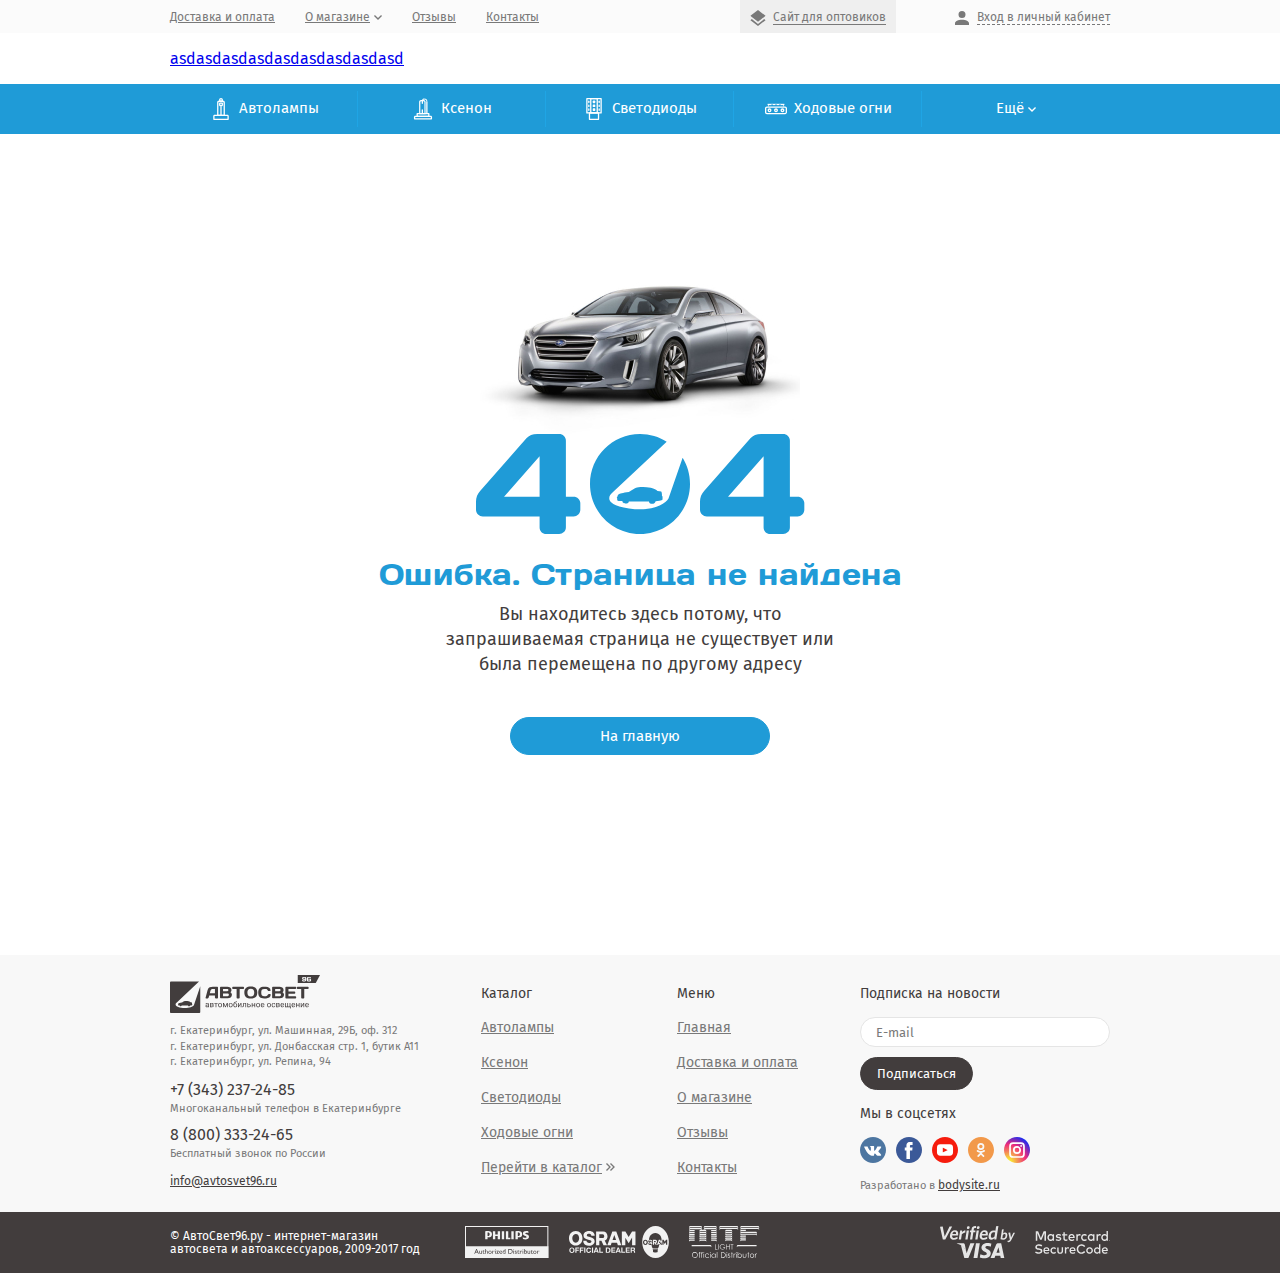
==== commit 2dfd35fa: "rebuild" ====
--- a/404-page.html
+++ b/404-page.html
@@ -176,637 +176,9 @@
 					</div>
 				</div>
 			</div>
-			<div id="fixed_header" class="header__main">
+			<div class="header__main js-fixed">
 				<div class="container">
-					<div class="header__main-inner">
-						<div id="menu_show" class="header__menu">
-							<div class="header__hamburger">
-								<div class="header__hamburger-line"></div>
-								<div class="header__hamburger-line"></div>
-								<div class="header__hamburger-line"></div>
-							</div>
-
-
-							<div class="catalog-nav">
-								<div class="catalog-nav__item">
-									<a href="#" class="catalog-nav__link">Автолампы</a>
-									<div class="catalog-nav catalog-nav_lvl-2">
-										<div class="catalog-nav__item catalog-nav__item_in-lvl-2">
-											<a href="#" class="catalog-nav__link catalog-nav__link_in-lvl-2">
-												<span class="catalog-nav__link-text">Philips</span>
-												<span class="catalog-nav__link-count">3</span>
-											</a>
-										</div>
-										<div class="catalog-nav__item catalog-nav__item_in-lvl-2">
-											<a href="#" class="catalog-nav__link catalog-nav__link_in-lvl-2">
-												<span class="catalog-nav__link-text">Koito</span>
-												<span class="catalog-nav__link-count">23</span>
-											</a>
-										</div>
-										<div class="catalog-nav__item catalog-nav__item_in-lvl-2">
-											<a href="#" class="catalog-nav__link catalog-nav__link_in-lvl-2">
-												<span class="catalog-nav__link-text">Osram</span>
-												<span class="catalog-nav__link-count">34</span>
-											</a>
-										</div>
-										<div class="catalog-nav__item catalog-nav__item_in-lvl-2">
-											<a href="#" class="catalog-nav__link catalog-nav__link_in-lvl-2">
-												<span class="catalog-nav__link-text">Narva</span>
-												<span class="catalog-nav__link-count">300</span>
-											</a>
-										</div>
-										<div class="catalog-nav__item catalog-nav__item_in-lvl-2">
-											<a href="#" class="catalog-nav__link catalog-nav__link_in-lvl-2">
-												<span class="catalog-nav__link-text">Narva</span>
-												<span class="catalog-nav__link-count">300</span>
-											</a>
-										</div>
-										<div class="catalog-nav__item catalog-nav__item_in-lvl-2">
-											<a href="#" class="catalog-nav__link catalog-nav__link_in-lvl-2">
-												<span class="catalog-nav__link-text">General Electric</span>
-												<span class="catalog-nav__link-count">76</span>
-											</a>
-										</div>
-										<div class="catalog-nav__item catalog-nav__item_in-lvl-2">
-											<a href="#" class="catalog-nav__link catalog-nav__link_in-lvl-2">
-												<span class="catalog-nav__link-text">EVO</span>
-												<span class="catalog-nav__link-count">31</span>
-											</a>
-										</div>
-										<div class="catalog-nav__item catalog-nav__item_in-lvl-2">
-											<a href="#" class="catalog-nav__link catalog-nav__link_in-lvl-2">
-												<span class="catalog-nav__link-text">MTF</span>
-												<span class="catalog-nav__link-count">16</span>
-											</a>
-										</div>
-										<div class="catalog-nav__item catalog-nav__item_in-lvl-2">
-											<a href="#" class="catalog-nav__link catalog-nav__link_last catalog-nav__link_in-lvl-2">
-												<span class="catalog-nav__link-text">Смотреть все</span>
-												<i class="icon icon-forward"></i>
-											</a>
-										</div>
-									</div>
-								</div>
-								<div class="catalog-nav__item">
-									<a href="#" class="catalog-nav__link">Ксенон</a>
-									<div class="catalog-nav catalog-nav_lvl-2">
-										<div class="catalog-nav__item catalog-nav__item_in-lvl-2">
-											<a href="#" class="catalog-nav__link catalog-nav__link_in-lvl-2">
-												<span class="catalog-nav__link-text">Osram</span>
-												<span class="catalog-nav__link-count">34</span>
-											</a>
-										</div>
-										<div class="catalog-nav__item catalog-nav__item_in-lvl-2">
-											<a href="#" class="catalog-nav__link catalog-nav__link_in-lvl-2">
-												<span class="catalog-nav__link-text">Philips</span>
-												<span class="catalog-nav__link-count">3</span>
-											</a>
-										</div>
-										<div class="catalog-nav__item catalog-nav__item_in-lvl-2">
-											<a href="#" class="catalog-nav__link catalog-nav__link_in-lvl-2">
-												<span class="catalog-nav__link-text">Koito</span>
-												<span class="catalog-nav__link-count">23</span>
-											</a>
-										</div>
-										<div class="catalog-nav__item catalog-nav__item_in-lvl-2">
-											<a href="#" class="catalog-nav__link catalog-nav__link_in-lvl-2">
-												<span class="catalog-nav__link-text">General Electric</span>
-												<span class="catalog-nav__link-count">76</span>
-											</a>
-										</div>
-										<div class="catalog-nav__item catalog-nav__item_in-lvl-2">
-											<a href="#" class="catalog-nav__link catalog-nav__link_in-lvl-2">
-												<span class="catalog-nav__link-text">EVO</span>
-												<span class="catalog-nav__link-count">31</span>
-											</a>
-										</div>
-										<div class="catalog-nav__item catalog-nav__item_in-lvl-2">
-											<a href="#" class="catalog-nav__link catalog-nav__link_in-lvl-2">
-												<span class="catalog-nav__link-text">Narva</span>
-												<span class="catalog-nav__link-count">300</span>
-											</a>
-										</div>
-										<div class="catalog-nav__item catalog-nav__item_in-lvl-2">
-											<a href="#" class="catalog-nav__link catalog-nav__link_in-lvl-2">
-												<span class="catalog-nav__link-text">MTF</span>
-												<span class="catalog-nav__link-count">16</span>
-											</a>
-										</div>
-										<div class="catalog-nav__item catalog-nav__item_in-lvl-2">
-											<a href="#" class="catalog-nav__link catalog-nav__link_in-lvl-2">
-												<span class="catalog-nav__link-text">General Electric</span>
-												<span class="catalog-nav__link-count">76</span>
-											</a>
-										</div>
-										<div class="catalog-nav__item catalog-nav__item_in-lvl-2">
-											<a href="#" class="catalog-nav__link catalog-nav__link_in-lvl-2">
-												<span class="catalog-nav__link-text">EVO</span>
-												<span class="catalog-nav__link-count">31</span>
-											</a>
-										</div>
-										<div class="catalog-nav__item catalog-nav__item_in-lvl-2">
-											<a href="#" class="catalog-nav__link catalog-nav__link_last catalog-nav__link_in-lvl-2">
-												<span class="catalog-nav__link-text">Смотреть все</span>
-												<i class="icon icon-forward"></i>
-											</a>
-										</div>
-									</div>
-								</div>
-								<div class="catalog-nav__item">
-									<a href="#" class="catalog-nav__link">Светодиоды</a>
-									<div class="catalog-nav catalog-nav_lvl-2">
-										<div class="catalog-nav__item catalog-nav__item_in-lvl-2">
-											<a href="#" class="catalog-nav__link catalog-nav__link_in-lvl-2">
-												<span class="catalog-nav__link-text">MTF</span>
-												<span class="catalog-nav__link-count">16</span>
-											</a>
-										</div>
-										<div class="catalog-nav__item catalog-nav__item_in-lvl-2">
-											<a href="#" class="catalog-nav__link catalog-nav__link_in-lvl-2">
-												<span class="catalog-nav__link-text">Philips</span>
-												<span class="catalog-nav__link-count">3</span>
-											</a>
-										</div>
-										<div class="catalog-nav__item catalog-nav__item_in-lvl-2">
-											<a href="#" class="catalog-nav__link catalog-nav__link_in-lvl-2">
-												<span class="catalog-nav__link-text">Narva</span>
-												<span class="catalog-nav__link-count">300</span>
-											</a>
-										</div>
-										<div class="catalog-nav__item catalog-nav__item_in-lvl-2">
-											<a href="#" class="catalog-nav__link catalog-nav__link_in-lvl-2">
-												<span class="catalog-nav__link-text">Koito</span>
-												<span class="catalog-nav__link-count">23</span>
-											</a>
-										</div>
-										<div class="catalog-nav__item catalog-nav__item_in-lvl-2">
-											<a href="#" class="catalog-nav__link catalog-nav__link_in-lvl-2">
-												<span class="catalog-nav__link-text">Osram</span>
-												<span class="catalog-nav__link-count">34</span>
-											</a>
-										</div>
-										<div class="catalog-nav__item catalog-nav__item_in-lvl-2">
-											<a href="#" class="catalog-nav__link catalog-nav__link_in-lvl-2">
-												<span class="catalog-nav__link-text">General Electric</span>
-												<span class="catalog-nav__link-count">76</span>
-											</a>
-										</div>
-										<div class="catalog-nav__item catalog-nav__item_in-lvl-2">
-											<a href="#" class="catalog-nav__link catalog-nav__link_in-lvl-2">
-												<span class="catalog-nav__link-text">EVO</span>
-												<span class="catalog-nav__link-count">31</span>
-											</a>
-										</div>
-										<div class="catalog-nav__item catalog-nav__item_in-lvl-2">
-											<a href="#" class="catalog-nav__link catalog-nav__link_last catalog-nav__link_in-lvl-2">
-												<span class="catalog-nav__link-text">Смотреть все</span>
-												<i class="icon icon-forward"></i>
-											</a>
-										</div>
-									</div>
-								</div>
-								<div class="catalog-nav__item">
-									<a href="#" class="catalog-nav__link">Ходовые огни</a>
-									<div class="catalog-nav catalog-nav_lvl-2">
-										<div class="catalog-nav__item catalog-nav__item_in-lvl-2">
-											<a href="#" class="catalog-nav__link catalog-nav__link_in-lvl-2">
-												<span class="catalog-nav__link-text">Narva</span>
-												<span class="catalog-nav__link-count">300</span>
-											</a>
-										</div>
-										<div class="catalog-nav__item catalog-nav__item_in-lvl-2">
-											<a href="#" class="catalog-nav__link catalog-nav__link_in-lvl-2">
-												<span class="catalog-nav__link-text">General Electric</span>
-												<span class="catalog-nav__link-count">76</span>
-											</a>
-										</div>
-										<div class="catalog-nav__item catalog-nav__item_in-lvl-2">
-											<a href="#" class="catalog-nav__link catalog-nav__link_in-lvl-2">
-												<span class="catalog-nav__link-text">EVO</span>
-												<span class="catalog-nav__link-count">31</span>
-											</a>
-										</div>
-										<div class="catalog-nav__item catalog-nav__item_in-lvl-2">
-											<a href="#" class="catalog-nav__link catalog-nav__link_in-lvl-2">
-												<span class="catalog-nav__link-text">MTF</span>
-												<span class="catalog-nav__link-count">16</span>
-											</a>
-										</div>
-										<div class="catalog-nav__item catalog-nav__item_in-lvl-2">
-											<a href="#" class="catalog-nav__link catalog-nav__link_in-lvl-2">
-												<span class="catalog-nav__link-text">Philips</span>
-												<span class="catalog-nav__link-count">3</span>
-											</a>
-										</div>
-										<div class="catalog-nav__item catalog-nav__item_in-lvl-2">
-											<a href="#" class="catalog-nav__link catalog-nav__link_in-lvl-2">
-												<span class="catalog-nav__link-text">Koito</span>
-												<span class="catalog-nav__link-count">23</span>
-											</a>
-										</div>
-										<div class="catalog-nav__item catalog-nav__item_in-lvl-2">
-											<a href="#" class="catalog-nav__link catalog-nav__link_in-lvl-2">
-												<span class="catalog-nav__link-text">Osram</span>
-												<span class="catalog-nav__link-count">34</span>
-											</a>
-										</div>
-										<div class="catalog-nav__item catalog-nav__item_in-lvl-2">
-											<a href="#" class="catalog-nav__link catalog-nav__link_last catalog-nav__link_in-lvl-2">
-												<span class="catalog-nav__link-text">Смотреть все</span>
-												<i class="icon icon-forward"></i>
-											</a>
-										</div>
-									</div>
-								</div>
-								<div class="catalog-nav__item">
-									<a href="#" class="catalog-nav__link">Акции</a>
-									<div class="catalog-nav catalog-nav_lvl-2">
-										<div class="catalog-nav__item catalog-nav__item_in-lvl-2">
-											<a href="#" class="catalog-nav__link catalog-nav__link_in-lvl-2">
-												<span class="catalog-nav__link-text">Philips</span>
-												<span class="catalog-nav__link-count">3</span>
-											</a>
-										</div>
-										<div class="catalog-nav__item catalog-nav__item_in-lvl-2">
-											<a href="#" class="catalog-nav__link catalog-nav__link_in-lvl-2">
-												<span class="catalog-nav__link-text">EVO</span>
-												<span class="catalog-nav__link-count">31</span>
-											</a>
-										</div>
-										<div class="catalog-nav__item catalog-nav__item_in-lvl-2">
-											<a href="#" class="catalog-nav__link catalog-nav__link_in-lvl-2">
-												<span class="catalog-nav__link-text">Osram</span>
-												<span class="catalog-nav__link-count">34</span>
-											</a>
-										</div>
-										<div class="catalog-nav__item catalog-nav__item_in-lvl-2">
-											<a href="#" class="catalog-nav__link catalog-nav__link_in-lvl-2">
-												<span class="catalog-nav__link-text">Narva</span>
-												<span class="catalog-nav__link-count">300</span>
-											</a>
-										</div>
-										<div class="catalog-nav__item catalog-nav__item_in-lvl-2">
-											<a href="#" class="catalog-nav__link catalog-nav__link_in-lvl-2">
-												<span class="catalog-nav__link-text">Koito</span>
-												<span class="catalog-nav__link-count">23</span>
-											</a>
-										</div>
-										<div class="catalog-nav__item catalog-nav__item_in-lvl-2">
-											<a href="#" class="catalog-nav__link catalog-nav__link_in-lvl-2">
-												<span class="catalog-nav__link-text">General Electric</span>
-												<span class="catalog-nav__link-count">76</span>
-											</a>
-										</div>
-										<div class="catalog-nav__item catalog-nav__item_in-lvl-2">
-											<a href="#" class="catalog-nav__link catalog-nav__link_in-lvl-2">
-												<span class="catalog-nav__link-text">MTF</span>
-												<span class="catalog-nav__link-count">16</span>
-											</a>
-										</div>
-										<div class="catalog-nav__item catalog-nav__item_in-lvl-2">
-											<a href="#" class="catalog-nav__link catalog-nav__link_last catalog-nav__link_in-lvl-2">
-												<span class="catalog-nav__link-text">Смотреть все</span>
-												<i class="icon icon-forward"></i>
-											</a>
-										</div>
-									</div>
-								</div>
-								<div class="catalog-nav__item">
-									<a href="#" class="catalog-nav__link">Противотуманные фары</a>
-									<div class="catalog-nav catalog-nav_lvl-2">
-										<div class="catalog-nav__item catalog-nav__item_in-lvl-2">
-											<a href="#" class="catalog-nav__link catalog-nav__link_in-lvl-2">
-												<span class="catalog-nav__link-text">Osram</span>
-												<span class="catalog-nav__link-count">34</span>
-											</a>
-										</div>
-										<div class="catalog-nav__item catalog-nav__item_in-lvl-2">
-											<a href="#" class="catalog-nav__link catalog-nav__link_in-lvl-2">
-												<span class="catalog-nav__link-text">Narva</span>
-												<span class="catalog-nav__link-count">300</span>
-											</a>
-										</div>
-										<div class="catalog-nav__item catalog-nav__item_in-lvl-2">
-											<a href="#" class="catalog-nav__link catalog-nav__link_in-lvl-2">
-												<span class="catalog-nav__link-text">Philips</span>
-												<span class="catalog-nav__link-count">3</span>
-											</a>
-										</div>
-										<div class="catalog-nav__item catalog-nav__item_in-lvl-2">
-											<a href="#" class="catalog-nav__link catalog-nav__link_in-lvl-2">
-												<span class="catalog-nav__link-text">Koito</span>
-												<span class="catalog-nav__link-count">23</span>
-											</a>
-										</div>
-										<div class="catalog-nav__item catalog-nav__item_in-lvl-2">
-											<a href="#" class="catalog-nav__link catalog-nav__link_in-lvl-2">
-												<span class="catalog-nav__link-text">General Electric</span>
-												<span class="catalog-nav__link-count">76</span>
-											</a>
-										</div>
-										<div class="catalog-nav__item catalog-nav__item_in-lvl-2">
-											<a href="#" class="catalog-nav__link catalog-nav__link_in-lvl-2">
-												<span class="catalog-nav__link-text">EVO</span>
-												<span class="catalog-nav__link-count">31</span>
-											</a>
-										</div>
-										<div class="catalog-nav__item catalog-nav__item_in-lvl-2">
-											<a href="#" class="catalog-nav__link catalog-nav__link_in-lvl-2">
-												<span class="catalog-nav__link-text">MTF</span>
-												<span class="catalog-nav__link-count">16</span>
-											</a>
-										</div>
-										<div class="catalog-nav__item catalog-nav__item_in-lvl-2">
-											<a href="#" class="catalog-nav__link catalog-nav__link_last catalog-nav__link_in-lvl-2">
-												<span class="catalog-nav__link-text">Смотреть все</span>
-												<i class="icon icon-forward"></i>
-											</a>
-										</div>
-									</div>
-								</div>
-								<div class="catalog-nav__item">
-									<a href="#" class="catalog-nav__link">Аксессуары</a>
-									<div class="catalog-nav catalog-nav_lvl-2">
-										<div class="catalog-nav__item catalog-nav__item_in-lvl-2">
-											<a href="#" class="catalog-nav__link catalog-nav__link_in-lvl-2">
-												<span class="catalog-nav__link-text">Philips</span>
-												<span class="catalog-nav__link-count">3</span>
-											</a>
-										</div>
-										<div class="catalog-nav__item catalog-nav__item_in-lvl-2">
-											<a href="#" class="catalog-nav__link catalog-nav__link_in-lvl-2">
-												<span class="catalog-nav__link-text">Koito</span>
-												<span class="catalog-nav__link-count">23</span>
-											</a>
-										</div>
-										<div class="catalog-nav__item catalog-nav__item_in-lvl-2">
-											<a href="#" class="catalog-nav__link catalog-nav__link_in-lvl-2">
-												<span class="catalog-nav__link-text">General Electric</span>
-												<span class="catalog-nav__link-count">76</span>
-											</a>
-										</div>
-										<div class="catalog-nav__item catalog-nav__item_in-lvl-2">
-											<a href="#" class="catalog-nav__link catalog-nav__link_in-lvl-2">
-												<span class="catalog-nav__link-text">EVO</span>
-												<span class="catalog-nav__link-count">31</span>
-											</a>
-										</div>
-										<div class="catalog-nav__item catalog-nav__item_in-lvl-2">
-											<a href="#" class="catalog-nav__link catalog-nav__link_in-lvl-2">
-												<span class="catalog-nav__link-text">MTF</span>
-												<span class="catalog-nav__link-count">16</span>
-											</a>
-										</div>
-										<div class="catalog-nav__item catalog-nav__item_in-lvl-2">
-											<a href="#" class="catalog-nav__link catalog-nav__link_in-lvl-2">
-												<span class="catalog-nav__link-text">Osram</span>
-												<span class="catalog-nav__link-count">34</span>
-											</a>
-										</div>
-										<div class="catalog-nav__item catalog-nav__item_in-lvl-2">
-											<a href="#" class="catalog-nav__link catalog-nav__link_in-lvl-2">
-												<span class="catalog-nav__link-text">Narva</span>
-												<span class="catalog-nav__link-count">300</span>
-											</a>
-										</div>
-										<div class="catalog-nav__item catalog-nav__item_in-lvl-2">
-											<a href="#" class="catalog-nav__link catalog-nav__link_last catalog-nav__link_in-lvl-2">
-												<span class="catalog-nav__link-text">Смотреть все</span>
-												<i class="icon icon-forward"></i>
-											</a>
-										</div>
-									</div>
-								</div>
-								<div class="catalog-nav__item">
-									<a href="#" class="catalog-nav__link">Ароматизаторы</a>
-									<div class="catalog-nav catalog-nav_lvl-2">
-										<div class="catalog-nav__item catalog-nav__item_in-lvl-2">
-											<a href="#" class="catalog-nav__link catalog-nav__link_in-lvl-2">
-												<span class="catalog-nav__link-text">Koito</span>
-												<span class="catalog-nav__link-count">23</span>
-											</a>
-										</div>
-										<div class="catalog-nav__item catalog-nav__item_in-lvl-2">
-											<a href="#" class="catalog-nav__link catalog-nav__link_in-lvl-2">
-												<span class="catalog-nav__link-text">Osram</span>
-												<span class="catalog-nav__link-count">34</span>
-											</a>
-										</div>
-										<div class="catalog-nav__item catalog-nav__item_in-lvl-2">
-											<a href="#" class="catalog-nav__link catalog-nav__link_in-lvl-2">
-												<span class="catalog-nav__link-text">General Electric</span>
-												<span class="catalog-nav__link-count">76</span>
-											</a>
-										</div>
-										<div class="catalog-nav__item catalog-nav__item_in-lvl-2">
-											<a href="#" class="catalog-nav__link catalog-nav__link_in-lvl-2">
-												<span class="catalog-nav__link-text">EVO</span>
-												<span class="catalog-nav__link-count">31</span>
-											</a>
-										</div>
-										<div class="catalog-nav__item catalog-nav__item_in-lvl-2">
-											<a href="#" class="catalog-nav__link catalog-nav__link_in-lvl-2">
-												<span class="catalog-nav__link-text">Philips</span>
-												<span class="catalog-nav__link-count">3</span>
-											</a>
-										</div>
-										<div class="catalog-nav__item catalog-nav__item_in-lvl-2">
-											<a href="#" class="catalog-nav__link catalog-nav__link_in-lvl-2">
-												<span class="catalog-nav__link-text">Koito</span>
-												<span class="catalog-nav__link-count">23</span>
-											</a>
-										</div>
-										<div class="catalog-nav__item catalog-nav__item_in-lvl-2">
-											<a href="#" class="catalog-nav__link catalog-nav__link_in-lvl-2">
-												<span class="catalog-nav__link-text">Osram</span>
-												<span class="catalog-nav__link-count">34</span>
-											</a>
-										</div>
-										<div class="catalog-nav__item catalog-nav__item_in-lvl-2">
-											<a href="#" class="catalog-nav__link catalog-nav__link_in-lvl-2">
-												<span class="catalog-nav__link-text">Narva</span>
-												<span class="catalog-nav__link-count">300</span>
-											</a>
-										</div>
-										<div class="catalog-nav__item catalog-nav__item_in-lvl-2">
-											<a href="#" class="catalog-nav__link catalog-nav__link_last catalog-nav__link_in-lvl-2">
-												<span class="catalog-nav__link-text">Смотреть все</span>
-												<i class="icon icon-forward"></i>
-											</a>
-										</div>
-									</div>
-								</div>
-								<div class="catalog-nav__item">
-									<a href="#" class="catalog-nav__link">Электроника</a>
-									<div class="catalog-nav catalog-nav_lvl-2">
-										<div class="catalog-nav__item catalog-nav__item_in-lvl-2">
-											<a href="#" class="catalog-nav__link catalog-nav__link_in-lvl-2">
-												<span class="catalog-nav__link-text">Koito</span>
-												<span class="catalog-nav__link-count">23</span>
-											</a>
-										</div>
-										<div class="catalog-nav__item catalog-nav__item_in-lvl-2">
-											<a href="#" class="catalog-nav__link catalog-nav__link_in-lvl-2">
-												<span class="catalog-nav__link-text">Osram</span>
-												<span class="catalog-nav__link-count">34</span>
-											</a>
-										</div>
-										<div class="catalog-nav__item catalog-nav__item_in-lvl-2">
-											<a href="#" class="catalog-nav__link catalog-nav__link_in-lvl-2">
-												<span class="catalog-nav__link-text">General Electric</span>
-												<span class="catalog-nav__link-count">76</span>
-											</a>
-										</div>
-										<div class="catalog-nav__item catalog-nav__item_in-lvl-2">
-											<a href="#" class="catalog-nav__link catalog-nav__link_in-lvl-2">
-												<span class="catalog-nav__link-text">General Electric</span>
-												<span class="catalog-nav__link-count">76</span>
-											</a>
-										</div>
-										<div class="catalog-nav__item catalog-nav__item_in-lvl-2">
-											<a href="#" class="catalog-nav__link catalog-nav__link_in-lvl-2">
-												<span class="catalog-nav__link-text">Philips</span>
-												<span class="catalog-nav__link-count">3</span>
-											</a>
-										</div>
-										<div class="catalog-nav__item catalog-nav__item_in-lvl-2">
-											<a href="#" class="catalog-nav__link catalog-nav__link_in-lvl-2">
-												<span class="catalog-nav__link-text">Narva</span>
-												<span class="catalog-nav__link-count">300</span>
-											</a>
-										</div>
-										<div class="catalog-nav__item catalog-nav__item_in-lvl-2">
-											<a href="#" class="catalog-nav__link catalog-nav__link_in-lvl-2">
-												<span class="catalog-nav__link-text">General Electric</span>
-												<span class="catalog-nav__link-count">76</span>
-											</a>
-										</div>
-										<div class="catalog-nav__item catalog-nav__item_in-lvl-2">
-											<a href="#" class="catalog-nav__link catalog-nav__link_in-lvl-2">
-												<span class="catalog-nav__link-text">EVO</span>
-												<span class="catalog-nav__link-count">31</span>
-											</a>
-										</div>
-										<div class="catalog-nav__item catalog-nav__item_in-lvl-2">
-											<a href="#" class="catalog-nav__link catalog-nav__link_in-lvl-2">
-												<span class="catalog-nav__link-text">MTF</span>
-												<span class="catalog-nav__link-count">16</span>
-											</a>
-										</div>
-										<div class="catalog-nav__item catalog-nav__item_in-lvl-2">
-											<a href="#" class="catalog-nav__link catalog-nav__link_last catalog-nav__link_in-lvl-2">
-												<span class="catalog-nav__link-text">Смотреть все</span>
-												<i class="icon icon-forward"></i>
-											</a>
-										</div>
-									</div>
-								</div>
-								<div class="catalog-nav__back"></div>
-							</div>
-
-
-						</div>
-						<div class="header__logo-wrap">
-							<a href="main.html" class="header__logo-link">
-								<img src="img/logo.svg" alt="" class="header__logo">
-								<img src="img/logo-mini.svg" alt="" class="header__logo header__logo_mini">
-							</a>
-						</div>
-						<div class="header__middle-wrap">
-							<div class="header__inner-wrap">
-								<div class="header__nav-wrap">
-
-									<ul class="header-nav">
-										<li class="header-nav__item">
-											<a href="#" class="header-nav__link">
-												<i class="icon icon-car"></i>
-												<span class="header-nav__link-name">Подбор автоламп</span>
-											</a>
-										</li>
-										<li class="header-nav__item">
-											<a href="vin-page.html" class="header-nav__link">
-												<i class="icon icon-gear"></i>
-												<span class="header-nav__link-name">Запрос по VIN</span>
-											</a>
-										</li>
-										<li class="header-nav__item">
-											<a href="#" class="header-nav__link header-nav__link_region">
-												<i class="icon icon-mark"></i>
-												<span class="header-nav__link-name">Екатеринбург</span>
-											</a>
-										</li>
-										<li class="header-nav__item">
-											<a href="#" class="header-nav__link">
-												<i class="icon icon-building"></i>
-												<span class="header-nav__link-name">Магазины</span>
-											</a>
-										</li>
-									</ul>
-
-								</div>
-								<div class="header__search-wrap">
-									<a href="#" id="open_search" class="header__open-search">
-										<i class="icon icon-search"></i>
-									</a>
-
-									<div class="search">
-										<form class="form-control">
-											<div class="form-control__field search__field">
-												<input type="text" placeholder="Поиск" class="form-control__input search__input">
-											</div>
-										</form>
-									</div>
-
-
-
-									<ul class="header-nav header-nav_short">
-										<li class="header-nav__item">
-											<a href="#" class="header-nav__link header-nav__link_region">
-												<i class="icon icon-mark"></i>
-												<span class="header-nav__link-name">Екатеринбург</span>
-											</a>
-										</li>
-										<li class="header-nav__item">
-											<a href="#" class="header-nav__link">
-												<i class="icon icon-building"></i>
-												<span class="header-nav__link-name">Магазины</span>
-											</a>
-										</li>
-									</ul>
-
-
-									<div class="header__phone-box">
-										<a href="tel:+73432372485" class="header__phone">+7 (343) 237-24-85</a>
-										<div class="header__phone-descr">Звоните сегодня до 19:00</div>
-									</div>
-								</div>
-							</div>
-							<div class="header__tools-wrap">
-
-								<ul class="tools-menu">
-									<li class="tools-menu__item tools-menu__item_fill">
-										<span class="tools-menu__count">4</span>
-										<a href="#" class="tools-menu__link">
-											<i class="icon icon-compare"></i>
-										</a>
-									</li>
-									<li class="tools-menu__item">
-										<span class="tools-menu__count">2</span>
-										<a href="#" class="tools-menu__link">
-											<i class="icon icon-heart"></i>
-										</a>
-									</li>
-									<li class="tools-menu__item">
-										<span class="tools-menu__count">15</span>
-										<a href="#" class="tools-menu__link">
-											<i class="icon icon-cart"></i>
-										</a>
-									</li>
-								</ul>
-
-							</div>
-						</div>
-					</div>
+					<a href="#" class="as234234234">asdasdasdasdasdasdasdasdasd</a>
 				</div>
 			</div>
 		</div>
@@ -1824,9 +1196,9 @@
 
 
 
-	<link rel="stylesheet" href="css/main.min.css?1516438419">
-
-	<script src="scripts/app.min.js?1516438419"></script>
+	<link rel="stylesheet" href="css/main.min.css?1516441093">
+
+	<script src="scripts/app.min.js?1516441093"></script>
 
 </body>
 
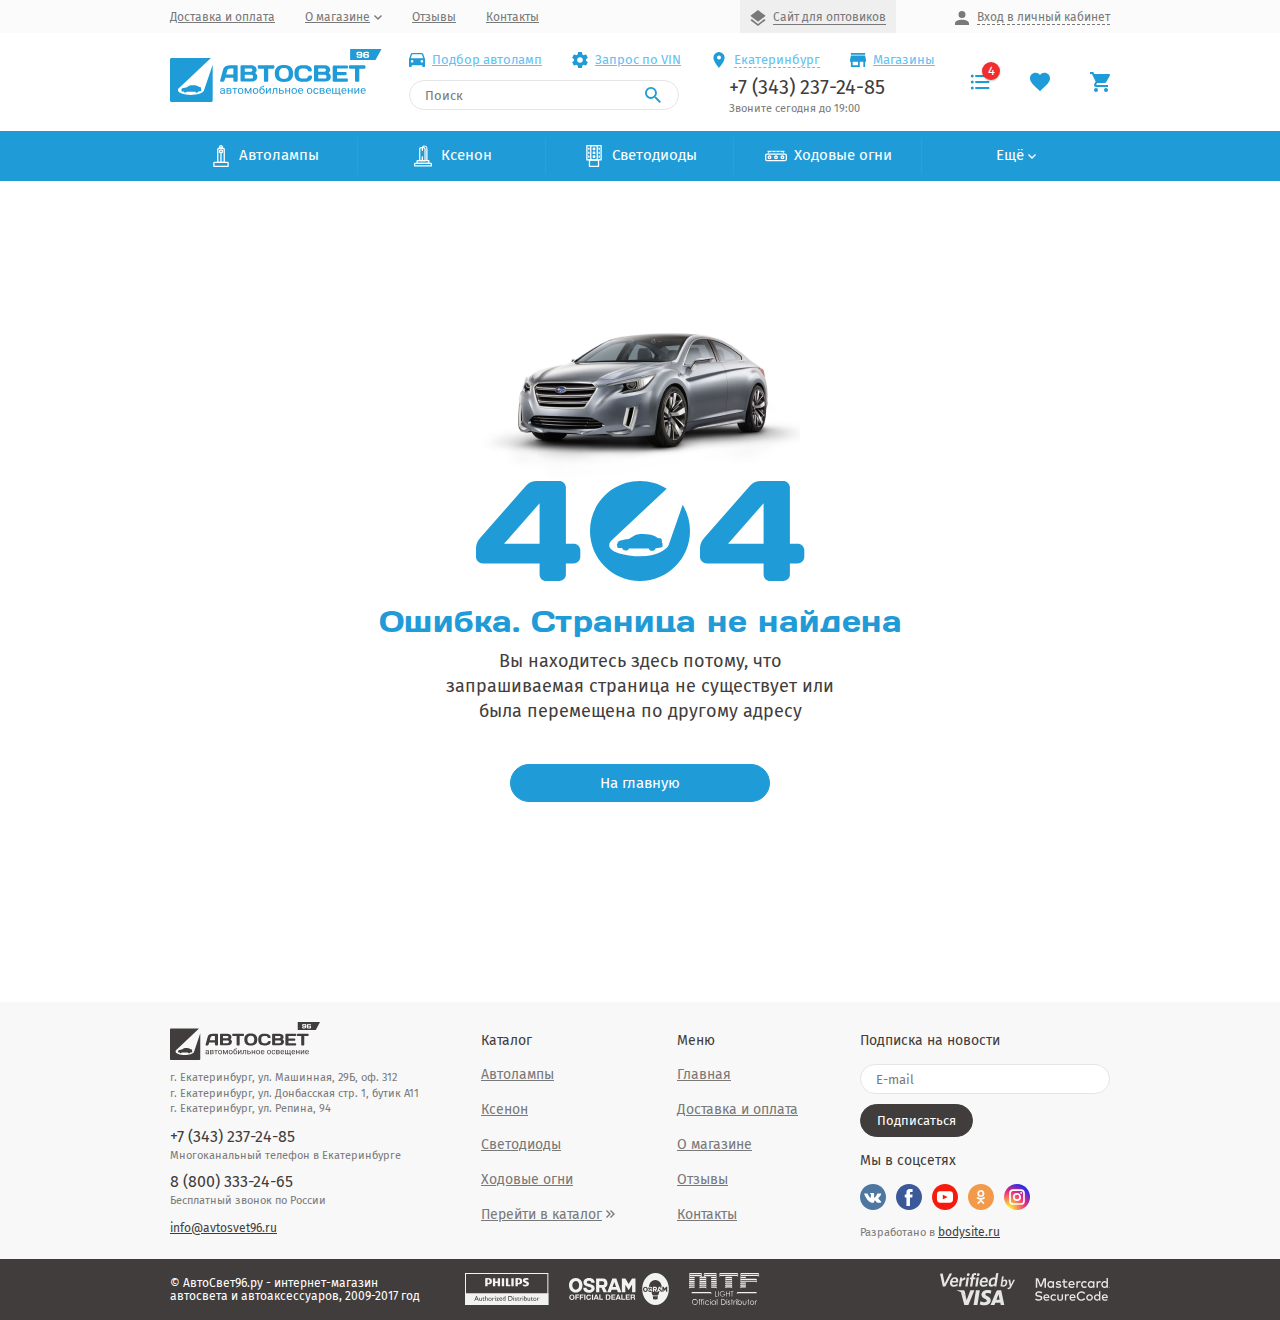
==== commit 7f8fea4d: "rebuild" ====
--- a/404-page.html
+++ b/404-page.html
@@ -178,7 +178,635 @@
 			</div>
 			<div class="header__main js-fixed">
 				<div class="container">
-					<a href="#" class="as234234234">asdasdasdasdasdasdasdasdasd</a>
+					<div class="header__main-inner">
+						<div id="menu_show" class="header__menu">
+							<div class="header__hamburger">
+								<div class="header__hamburger-line"></div>
+								<div class="header__hamburger-line"></div>
+								<div class="header__hamburger-line"></div>
+							</div>
+
+
+							<div class="catalog-nav">
+								<div class="catalog-nav__item">
+									<a href="#" class="catalog-nav__link">Автолампы</a>
+									<div class="catalog-nav catalog-nav_lvl-2">
+										<div class="catalog-nav__item catalog-nav__item_in-lvl-2">
+											<a href="#" class="catalog-nav__link catalog-nav__link_in-lvl-2">
+												<span class="catalog-nav__link-text">Philips</span>
+												<span class="catalog-nav__link-count">3</span>
+											</a>
+										</div>
+										<div class="catalog-nav__item catalog-nav__item_in-lvl-2">
+											<a href="#" class="catalog-nav__link catalog-nav__link_in-lvl-2">
+												<span class="catalog-nav__link-text">Koito</span>
+												<span class="catalog-nav__link-count">23</span>
+											</a>
+										</div>
+										<div class="catalog-nav__item catalog-nav__item_in-lvl-2">
+											<a href="#" class="catalog-nav__link catalog-nav__link_in-lvl-2">
+												<span class="catalog-nav__link-text">Osram</span>
+												<span class="catalog-nav__link-count">34</span>
+											</a>
+										</div>
+										<div class="catalog-nav__item catalog-nav__item_in-lvl-2">
+											<a href="#" class="catalog-nav__link catalog-nav__link_in-lvl-2">
+												<span class="catalog-nav__link-text">Narva</span>
+												<span class="catalog-nav__link-count">300</span>
+											</a>
+										</div>
+										<div class="catalog-nav__item catalog-nav__item_in-lvl-2">
+											<a href="#" class="catalog-nav__link catalog-nav__link_in-lvl-2">
+												<span class="catalog-nav__link-text">Narva</span>
+												<span class="catalog-nav__link-count">300</span>
+											</a>
+										</div>
+										<div class="catalog-nav__item catalog-nav__item_in-lvl-2">
+											<a href="#" class="catalog-nav__link catalog-nav__link_in-lvl-2">
+												<span class="catalog-nav__link-text">General Electric</span>
+												<span class="catalog-nav__link-count">76</span>
+											</a>
+										</div>
+										<div class="catalog-nav__item catalog-nav__item_in-lvl-2">
+											<a href="#" class="catalog-nav__link catalog-nav__link_in-lvl-2">
+												<span class="catalog-nav__link-text">EVO</span>
+												<span class="catalog-nav__link-count">31</span>
+											</a>
+										</div>
+										<div class="catalog-nav__item catalog-nav__item_in-lvl-2">
+											<a href="#" class="catalog-nav__link catalog-nav__link_in-lvl-2">
+												<span class="catalog-nav__link-text">MTF</span>
+												<span class="catalog-nav__link-count">16</span>
+											</a>
+										</div>
+										<div class="catalog-nav__item catalog-nav__item_in-lvl-2">
+											<a href="#" class="catalog-nav__link catalog-nav__link_last catalog-nav__link_in-lvl-2">
+												<span class="catalog-nav__link-text">Смотреть все</span>
+												<i class="icon icon-forward"></i>
+											</a>
+										</div>
+									</div>
+								</div>
+								<div class="catalog-nav__item">
+									<a href="#" class="catalog-nav__link">Ксенон</a>
+									<div class="catalog-nav catalog-nav_lvl-2">
+										<div class="catalog-nav__item catalog-nav__item_in-lvl-2">
+											<a href="#" class="catalog-nav__link catalog-nav__link_in-lvl-2">
+												<span class="catalog-nav__link-text">Osram</span>
+												<span class="catalog-nav__link-count">34</span>
+											</a>
+										</div>
+										<div class="catalog-nav__item catalog-nav__item_in-lvl-2">
+											<a href="#" class="catalog-nav__link catalog-nav__link_in-lvl-2">
+												<span class="catalog-nav__link-text">Philips</span>
+												<span class="catalog-nav__link-count">3</span>
+											</a>
+										</div>
+										<div class="catalog-nav__item catalog-nav__item_in-lvl-2">
+											<a href="#" class="catalog-nav__link catalog-nav__link_in-lvl-2">
+												<span class="catalog-nav__link-text">Koito</span>
+												<span class="catalog-nav__link-count">23</span>
+											</a>
+										</div>
+										<div class="catalog-nav__item catalog-nav__item_in-lvl-2">
+											<a href="#" class="catalog-nav__link catalog-nav__link_in-lvl-2">
+												<span class="catalog-nav__link-text">General Electric</span>
+												<span class="catalog-nav__link-count">76</span>
+											</a>
+										</div>
+										<div class="catalog-nav__item catalog-nav__item_in-lvl-2">
+											<a href="#" class="catalog-nav__link catalog-nav__link_in-lvl-2">
+												<span class="catalog-nav__link-text">EVO</span>
+												<span class="catalog-nav__link-count">31</span>
+											</a>
+										</div>
+										<div class="catalog-nav__item catalog-nav__item_in-lvl-2">
+											<a href="#" class="catalog-nav__link catalog-nav__link_in-lvl-2">
+												<span class="catalog-nav__link-text">Narva</span>
+												<span class="catalog-nav__link-count">300</span>
+											</a>
+										</div>
+										<div class="catalog-nav__item catalog-nav__item_in-lvl-2">
+											<a href="#" class="catalog-nav__link catalog-nav__link_in-lvl-2">
+												<span class="catalog-nav__link-text">MTF</span>
+												<span class="catalog-nav__link-count">16</span>
+											</a>
+										</div>
+										<div class="catalog-nav__item catalog-nav__item_in-lvl-2">
+											<a href="#" class="catalog-nav__link catalog-nav__link_in-lvl-2">
+												<span class="catalog-nav__link-text">General Electric</span>
+												<span class="catalog-nav__link-count">76</span>
+											</a>
+										</div>
+										<div class="catalog-nav__item catalog-nav__item_in-lvl-2">
+											<a href="#" class="catalog-nav__link catalog-nav__link_in-lvl-2">
+												<span class="catalog-nav__link-text">EVO</span>
+												<span class="catalog-nav__link-count">31</span>
+											</a>
+										</div>
+										<div class="catalog-nav__item catalog-nav__item_in-lvl-2">
+											<a href="#" class="catalog-nav__link catalog-nav__link_last catalog-nav__link_in-lvl-2">
+												<span class="catalog-nav__link-text">Смотреть все</span>
+												<i class="icon icon-forward"></i>
+											</a>
+										</div>
+									</div>
+								</div>
+								<div class="catalog-nav__item">
+									<a href="#" class="catalog-nav__link">Светодиоды</a>
+									<div class="catalog-nav catalog-nav_lvl-2">
+										<div class="catalog-nav__item catalog-nav__item_in-lvl-2">
+											<a href="#" class="catalog-nav__link catalog-nav__link_in-lvl-2">
+												<span class="catalog-nav__link-text">MTF</span>
+												<span class="catalog-nav__link-count">16</span>
+											</a>
+										</div>
+										<div class="catalog-nav__item catalog-nav__item_in-lvl-2">
+											<a href="#" class="catalog-nav__link catalog-nav__link_in-lvl-2">
+												<span class="catalog-nav__link-text">Philips</span>
+												<span class="catalog-nav__link-count">3</span>
+											</a>
+										</div>
+										<div class="catalog-nav__item catalog-nav__item_in-lvl-2">
+											<a href="#" class="catalog-nav__link catalog-nav__link_in-lvl-2">
+												<span class="catalog-nav__link-text">Narva</span>
+												<span class="catalog-nav__link-count">300</span>
+											</a>
+										</div>
+										<div class="catalog-nav__item catalog-nav__item_in-lvl-2">
+											<a href="#" class="catalog-nav__link catalog-nav__link_in-lvl-2">
+												<span class="catalog-nav__link-text">Koito</span>
+												<span class="catalog-nav__link-count">23</span>
+											</a>
+										</div>
+										<div class="catalog-nav__item catalog-nav__item_in-lvl-2">
+											<a href="#" class="catalog-nav__link catalog-nav__link_in-lvl-2">
+												<span class="catalog-nav__link-text">Osram</span>
+												<span class="catalog-nav__link-count">34</span>
+											</a>
+										</div>
+										<div class="catalog-nav__item catalog-nav__item_in-lvl-2">
+											<a href="#" class="catalog-nav__link catalog-nav__link_in-lvl-2">
+												<span class="catalog-nav__link-text">General Electric</span>
+												<span class="catalog-nav__link-count">76</span>
+											</a>
+										</div>
+										<div class="catalog-nav__item catalog-nav__item_in-lvl-2">
+											<a href="#" class="catalog-nav__link catalog-nav__link_in-lvl-2">
+												<span class="catalog-nav__link-text">EVO</span>
+												<span class="catalog-nav__link-count">31</span>
+											</a>
+										</div>
+										<div class="catalog-nav__item catalog-nav__item_in-lvl-2">
+											<a href="#" class="catalog-nav__link catalog-nav__link_last catalog-nav__link_in-lvl-2">
+												<span class="catalog-nav__link-text">Смотреть все</span>
+												<i class="icon icon-forward"></i>
+											</a>
+										</div>
+									</div>
+								</div>
+								<div class="catalog-nav__item">
+									<a href="#" class="catalog-nav__link">Ходовые огни</a>
+									<div class="catalog-nav catalog-nav_lvl-2">
+										<div class="catalog-nav__item catalog-nav__item_in-lvl-2">
+											<a href="#" class="catalog-nav__link catalog-nav__link_in-lvl-2">
+												<span class="catalog-nav__link-text">Narva</span>
+												<span class="catalog-nav__link-count">300</span>
+											</a>
+										</div>
+										<div class="catalog-nav__item catalog-nav__item_in-lvl-2">
+											<a href="#" class="catalog-nav__link catalog-nav__link_in-lvl-2">
+												<span class="catalog-nav__link-text">General Electric</span>
+												<span class="catalog-nav__link-count">76</span>
+											</a>
+										</div>
+										<div class="catalog-nav__item catalog-nav__item_in-lvl-2">
+											<a href="#" class="catalog-nav__link catalog-nav__link_in-lvl-2">
+												<span class="catalog-nav__link-text">EVO</span>
+												<span class="catalog-nav__link-count">31</span>
+											</a>
+										</div>
+										<div class="catalog-nav__item catalog-nav__item_in-lvl-2">
+											<a href="#" class="catalog-nav__link catalog-nav__link_in-lvl-2">
+												<span class="catalog-nav__link-text">MTF</span>
+												<span class="catalog-nav__link-count">16</span>
+											</a>
+										</div>
+										<div class="catalog-nav__item catalog-nav__item_in-lvl-2">
+											<a href="#" class="catalog-nav__link catalog-nav__link_in-lvl-2">
+												<span class="catalog-nav__link-text">Philips</span>
+												<span class="catalog-nav__link-count">3</span>
+											</a>
+										</div>
+										<div class="catalog-nav__item catalog-nav__item_in-lvl-2">
+											<a href="#" class="catalog-nav__link catalog-nav__link_in-lvl-2">
+												<span class="catalog-nav__link-text">Koito</span>
+												<span class="catalog-nav__link-count">23</span>
+											</a>
+										</div>
+										<div class="catalog-nav__item catalog-nav__item_in-lvl-2">
+											<a href="#" class="catalog-nav__link catalog-nav__link_in-lvl-2">
+												<span class="catalog-nav__link-text">Osram</span>
+												<span class="catalog-nav__link-count">34</span>
+											</a>
+										</div>
+										<div class="catalog-nav__item catalog-nav__item_in-lvl-2">
+											<a href="#" class="catalog-nav__link catalog-nav__link_last catalog-nav__link_in-lvl-2">
+												<span class="catalog-nav__link-text">Смотреть все</span>
+												<i class="icon icon-forward"></i>
+											</a>
+										</div>
+									</div>
+								</div>
+								<div class="catalog-nav__item">
+									<a href="#" class="catalog-nav__link">Акции</a>
+									<div class="catalog-nav catalog-nav_lvl-2">
+										<div class="catalog-nav__item catalog-nav__item_in-lvl-2">
+											<a href="#" class="catalog-nav__link catalog-nav__link_in-lvl-2">
+												<span class="catalog-nav__link-text">Philips</span>
+												<span class="catalog-nav__link-count">3</span>
+											</a>
+										</div>
+										<div class="catalog-nav__item catalog-nav__item_in-lvl-2">
+											<a href="#" class="catalog-nav__link catalog-nav__link_in-lvl-2">
+												<span class="catalog-nav__link-text">EVO</span>
+												<span class="catalog-nav__link-count">31</span>
+											</a>
+										</div>
+										<div class="catalog-nav__item catalog-nav__item_in-lvl-2">
+											<a href="#" class="catalog-nav__link catalog-nav__link_in-lvl-2">
+												<span class="catalog-nav__link-text">Osram</span>
+												<span class="catalog-nav__link-count">34</span>
+											</a>
+										</div>
+										<div class="catalog-nav__item catalog-nav__item_in-lvl-2">
+											<a href="#" class="catalog-nav__link catalog-nav__link_in-lvl-2">
+												<span class="catalog-nav__link-text">Narva</span>
+												<span class="catalog-nav__link-count">300</span>
+											</a>
+										</div>
+										<div class="catalog-nav__item catalog-nav__item_in-lvl-2">
+											<a href="#" class="catalog-nav__link catalog-nav__link_in-lvl-2">
+												<span class="catalog-nav__link-text">Koito</span>
+												<span class="catalog-nav__link-count">23</span>
+											</a>
+										</div>
+										<div class="catalog-nav__item catalog-nav__item_in-lvl-2">
+											<a href="#" class="catalog-nav__link catalog-nav__link_in-lvl-2">
+												<span class="catalog-nav__link-text">General Electric</span>
+												<span class="catalog-nav__link-count">76</span>
+											</a>
+										</div>
+										<div class="catalog-nav__item catalog-nav__item_in-lvl-2">
+											<a href="#" class="catalog-nav__link catalog-nav__link_in-lvl-2">
+												<span class="catalog-nav__link-text">MTF</span>
+												<span class="catalog-nav__link-count">16</span>
+											</a>
+										</div>
+										<div class="catalog-nav__item catalog-nav__item_in-lvl-2">
+											<a href="#" class="catalog-nav__link catalog-nav__link_last catalog-nav__link_in-lvl-2">
+												<span class="catalog-nav__link-text">Смотреть все</span>
+												<i class="icon icon-forward"></i>
+											</a>
+										</div>
+									</div>
+								</div>
+								<div class="catalog-nav__item">
+									<a href="#" class="catalog-nav__link">Противотуманные фары</a>
+									<div class="catalog-nav catalog-nav_lvl-2">
+										<div class="catalog-nav__item catalog-nav__item_in-lvl-2">
+											<a href="#" class="catalog-nav__link catalog-nav__link_in-lvl-2">
+												<span class="catalog-nav__link-text">Osram</span>
+												<span class="catalog-nav__link-count">34</span>
+											</a>
+										</div>
+										<div class="catalog-nav__item catalog-nav__item_in-lvl-2">
+											<a href="#" class="catalog-nav__link catalog-nav__link_in-lvl-2">
+												<span class="catalog-nav__link-text">Narva</span>
+												<span class="catalog-nav__link-count">300</span>
+											</a>
+										</div>
+										<div class="catalog-nav__item catalog-nav__item_in-lvl-2">
+											<a href="#" class="catalog-nav__link catalog-nav__link_in-lvl-2">
+												<span class="catalog-nav__link-text">Philips</span>
+												<span class="catalog-nav__link-count">3</span>
+											</a>
+										</div>
+										<div class="catalog-nav__item catalog-nav__item_in-lvl-2">
+											<a href="#" class="catalog-nav__link catalog-nav__link_in-lvl-2">
+												<span class="catalog-nav__link-text">Koito</span>
+												<span class="catalog-nav__link-count">23</span>
+											</a>
+										</div>
+										<div class="catalog-nav__item catalog-nav__item_in-lvl-2">
+											<a href="#" class="catalog-nav__link catalog-nav__link_in-lvl-2">
+												<span class="catalog-nav__link-text">General Electric</span>
+												<span class="catalog-nav__link-count">76</span>
+											</a>
+										</div>
+										<div class="catalog-nav__item catalog-nav__item_in-lvl-2">
+											<a href="#" class="catalog-nav__link catalog-nav__link_in-lvl-2">
+												<span class="catalog-nav__link-text">EVO</span>
+												<span class="catalog-nav__link-count">31</span>
+											</a>
+										</div>
+										<div class="catalog-nav__item catalog-nav__item_in-lvl-2">
+											<a href="#" class="catalog-nav__link catalog-nav__link_in-lvl-2">
+												<span class="catalog-nav__link-text">MTF</span>
+												<span class="catalog-nav__link-count">16</span>
+											</a>
+										</div>
+										<div class="catalog-nav__item catalog-nav__item_in-lvl-2">
+											<a href="#" class="catalog-nav__link catalog-nav__link_last catalog-nav__link_in-lvl-2">
+												<span class="catalog-nav__link-text">Смотреть все</span>
+												<i class="icon icon-forward"></i>
+											</a>
+										</div>
+									</div>
+								</div>
+								<div class="catalog-nav__item">
+									<a href="#" class="catalog-nav__link">Аксессуары</a>
+									<div class="catalog-nav catalog-nav_lvl-2">
+										<div class="catalog-nav__item catalog-nav__item_in-lvl-2">
+											<a href="#" class="catalog-nav__link catalog-nav__link_in-lvl-2">
+												<span class="catalog-nav__link-text">Philips</span>
+												<span class="catalog-nav__link-count">3</span>
+											</a>
+										</div>
+										<div class="catalog-nav__item catalog-nav__item_in-lvl-2">
+											<a href="#" class="catalog-nav__link catalog-nav__link_in-lvl-2">
+												<span class="catalog-nav__link-text">Koito</span>
+												<span class="catalog-nav__link-count">23</span>
+											</a>
+										</div>
+										<div class="catalog-nav__item catalog-nav__item_in-lvl-2">
+											<a href="#" class="catalog-nav__link catalog-nav__link_in-lvl-2">
+												<span class="catalog-nav__link-text">General Electric</span>
+												<span class="catalog-nav__link-count">76</span>
+											</a>
+										</div>
+										<div class="catalog-nav__item catalog-nav__item_in-lvl-2">
+											<a href="#" class="catalog-nav__link catalog-nav__link_in-lvl-2">
+												<span class="catalog-nav__link-text">EVO</span>
+												<span class="catalog-nav__link-count">31</span>
+											</a>
+										</div>
+										<div class="catalog-nav__item catalog-nav__item_in-lvl-2">
+											<a href="#" class="catalog-nav__link catalog-nav__link_in-lvl-2">
+												<span class="catalog-nav__link-text">MTF</span>
+												<span class="catalog-nav__link-count">16</span>
+											</a>
+										</div>
+										<div class="catalog-nav__item catalog-nav__item_in-lvl-2">
+											<a href="#" class="catalog-nav__link catalog-nav__link_in-lvl-2">
+												<span class="catalog-nav__link-text">Osram</span>
+												<span class="catalog-nav__link-count">34</span>
+											</a>
+										</div>
+										<div class="catalog-nav__item catalog-nav__item_in-lvl-2">
+											<a href="#" class="catalog-nav__link catalog-nav__link_in-lvl-2">
+												<span class="catalog-nav__link-text">Narva</span>
+												<span class="catalog-nav__link-count">300</span>
+											</a>
+										</div>
+										<div class="catalog-nav__item catalog-nav__item_in-lvl-2">
+											<a href="#" class="catalog-nav__link catalog-nav__link_last catalog-nav__link_in-lvl-2">
+												<span class="catalog-nav__link-text">Смотреть все</span>
+												<i class="icon icon-forward"></i>
+											</a>
+										</div>
+									</div>
+								</div>
+								<div class="catalog-nav__item">
+									<a href="#" class="catalog-nav__link">Ароматизаторы</a>
+									<div class="catalog-nav catalog-nav_lvl-2">
+										<div class="catalog-nav__item catalog-nav__item_in-lvl-2">
+											<a href="#" class="catalog-nav__link catalog-nav__link_in-lvl-2">
+												<span class="catalog-nav__link-text">Koito</span>
+												<span class="catalog-nav__link-count">23</span>
+											</a>
+										</div>
+										<div class="catalog-nav__item catalog-nav__item_in-lvl-2">
+											<a href="#" class="catalog-nav__link catalog-nav__link_in-lvl-2">
+												<span class="catalog-nav__link-text">Osram</span>
+												<span class="catalog-nav__link-count">34</span>
+											</a>
+										</div>
+										<div class="catalog-nav__item catalog-nav__item_in-lvl-2">
+											<a href="#" class="catalog-nav__link catalog-nav__link_in-lvl-2">
+												<span class="catalog-nav__link-text">General Electric</span>
+												<span class="catalog-nav__link-count">76</span>
+											</a>
+										</div>
+										<div class="catalog-nav__item catalog-nav__item_in-lvl-2">
+											<a href="#" class="catalog-nav__link catalog-nav__link_in-lvl-2">
+												<span class="catalog-nav__link-text">EVO</span>
+												<span class="catalog-nav__link-count">31</span>
+											</a>
+										</div>
+										<div class="catalog-nav__item catalog-nav__item_in-lvl-2">
+											<a href="#" class="catalog-nav__link catalog-nav__link_in-lvl-2">
+												<span class="catalog-nav__link-text">Philips</span>
+												<span class="catalog-nav__link-count">3</span>
+											</a>
+										</div>
+										<div class="catalog-nav__item catalog-nav__item_in-lvl-2">
+											<a href="#" class="catalog-nav__link catalog-nav__link_in-lvl-2">
+												<span class="catalog-nav__link-text">Koito</span>
+												<span class="catalog-nav__link-count">23</span>
+											</a>
+										</div>
+										<div class="catalog-nav__item catalog-nav__item_in-lvl-2">
+											<a href="#" class="catalog-nav__link catalog-nav__link_in-lvl-2">
+												<span class="catalog-nav__link-text">Osram</span>
+												<span class="catalog-nav__link-count">34</span>
+											</a>
+										</div>
+										<div class="catalog-nav__item catalog-nav__item_in-lvl-2">
+											<a href="#" class="catalog-nav__link catalog-nav__link_in-lvl-2">
+												<span class="catalog-nav__link-text">Narva</span>
+												<span class="catalog-nav__link-count">300</span>
+											</a>
+										</div>
+										<div class="catalog-nav__item catalog-nav__item_in-lvl-2">
+											<a href="#" class="catalog-nav__link catalog-nav__link_last catalog-nav__link_in-lvl-2">
+												<span class="catalog-nav__link-text">Смотреть все</span>
+												<i class="icon icon-forward"></i>
+											</a>
+										</div>
+									</div>
+								</div>
+								<div class="catalog-nav__item">
+									<a href="#" class="catalog-nav__link">Электроника</a>
+									<div class="catalog-nav catalog-nav_lvl-2">
+										<div class="catalog-nav__item catalog-nav__item_in-lvl-2">
+											<a href="#" class="catalog-nav__link catalog-nav__link_in-lvl-2">
+												<span class="catalog-nav__link-text">Koito</span>
+												<span class="catalog-nav__link-count">23</span>
+											</a>
+										</div>
+										<div class="catalog-nav__item catalog-nav__item_in-lvl-2">
+											<a href="#" class="catalog-nav__link catalog-nav__link_in-lvl-2">
+												<span class="catalog-nav__link-text">Osram</span>
+												<span class="catalog-nav__link-count">34</span>
+											</a>
+										</div>
+										<div class="catalog-nav__item catalog-nav__item_in-lvl-2">
+											<a href="#" class="catalog-nav__link catalog-nav__link_in-lvl-2">
+												<span class="catalog-nav__link-text">General Electric</span>
+												<span class="catalog-nav__link-count">76</span>
+											</a>
+										</div>
+										<div class="catalog-nav__item catalog-nav__item_in-lvl-2">
+											<a href="#" class="catalog-nav__link catalog-nav__link_in-lvl-2">
+												<span class="catalog-nav__link-text">General Electric</span>
+												<span class="catalog-nav__link-count">76</span>
+											</a>
+										</div>
+										<div class="catalog-nav__item catalog-nav__item_in-lvl-2">
+											<a href="#" class="catalog-nav__link catalog-nav__link_in-lvl-2">
+												<span class="catalog-nav__link-text">Philips</span>
+												<span class="catalog-nav__link-count">3</span>
+											</a>
+										</div>
+										<div class="catalog-nav__item catalog-nav__item_in-lvl-2">
+											<a href="#" class="catalog-nav__link catalog-nav__link_in-lvl-2">
+												<span class="catalog-nav__link-text">Narva</span>
+												<span class="catalog-nav__link-count">300</span>
+											</a>
+										</div>
+										<div class="catalog-nav__item catalog-nav__item_in-lvl-2">
+											<a href="#" class="catalog-nav__link catalog-nav__link_in-lvl-2">
+												<span class="catalog-nav__link-text">General Electric</span>
+												<span class="catalog-nav__link-count">76</span>
+											</a>
+										</div>
+										<div class="catalog-nav__item catalog-nav__item_in-lvl-2">
+											<a href="#" class="catalog-nav__link catalog-nav__link_in-lvl-2">
+												<span class="catalog-nav__link-text">EVO</span>
+												<span class="catalog-nav__link-count">31</span>
+											</a>
+										</div>
+										<div class="catalog-nav__item catalog-nav__item_in-lvl-2">
+											<a href="#" class="catalog-nav__link catalog-nav__link_in-lvl-2">
+												<span class="catalog-nav__link-text">MTF</span>
+												<span class="catalog-nav__link-count">16</span>
+											</a>
+										</div>
+										<div class="catalog-nav__item catalog-nav__item_in-lvl-2">
+											<a href="#" class="catalog-nav__link catalog-nav__link_last catalog-nav__link_in-lvl-2">
+												<span class="catalog-nav__link-text">Смотреть все</span>
+												<i class="icon icon-forward"></i>
+											</a>
+										</div>
+									</div>
+								</div>
+								<div class="catalog-nav__back"></div>
+							</div>
+
+
+						</div>
+						<div class="header__logo-wrap">
+							<a href="main.html" class="header__logo-link">
+								<img src="img/logo.svg" alt="" class="header__logo">
+								<img src="img/logo-mini.svg" alt="" class="header__logo header__logo_mini">
+							</a>
+						</div>
+						<div class="header__middle-wrap">
+							<div class="header__inner-wrap">
+								<div class="header__nav-wrap">
+
+									<ul class="header-nav">
+										<li class="header-nav__item">
+											<a href="#" class="header-nav__link">
+												<i class="icon icon-car"></i>
+												<span class="header-nav__link-name">Подбор автоламп</span>
+											</a>
+										</li>
+										<li class="header-nav__item">
+											<a href="vin-page.html" class="header-nav__link">
+												<i class="icon icon-gear"></i>
+												<span class="header-nav__link-name">Запрос по VIN</span>
+											</a>
+										</li>
+										<li class="header-nav__item">
+											<a href="#" class="header-nav__link header-nav__link_region">
+												<i class="icon icon-mark"></i>
+												<span class="header-nav__link-name">Екатеринбург</span>
+											</a>
+										</li>
+										<li class="header-nav__item">
+											<a href="#" class="header-nav__link">
+												<i class="icon icon-building"></i>
+												<span class="header-nav__link-name">Магазины</span>
+											</a>
+										</li>
+									</ul>
+
+								</div>
+								<div class="header__search-wrap">
+									<a href="#" id="open_search" class="header__open-search">
+										<i class="icon icon-search"></i>
+									</a>
+
+									<div class="search">
+										<form class="form-control">
+											<div class="form-control__field search__field">
+												<input type="text" placeholder="Поиск" class="form-control__input search__input">
+											</div>
+										</form>
+									</div>
+
+
+
+									<ul class="header-nav header-nav_short">
+										<li class="header-nav__item">
+											<a href="#" class="header-nav__link header-nav__link_region">
+												<i class="icon icon-mark"></i>
+												<span class="header-nav__link-name">Екатеринбург</span>
+											</a>
+										</li>
+										<li class="header-nav__item">
+											<a href="#" class="header-nav__link">
+												<i class="icon icon-building"></i>
+												<span class="header-nav__link-name">Магазины</span>
+											</a>
+										</li>
+									</ul>
+
+
+									<div class="header__phone-box">
+										<a href="tel:+73432372485" class="header__phone">+7 (343) 237-24-85</a>
+										<div class="header__phone-descr">Звоните сегодня до 19:00</div>
+									</div>
+								</div>
+							</div>
+							<div class="header__tools-wrap">
+
+								<ul class="tools-menu">
+									<li class="tools-menu__item tools-menu__item_fill">
+										<span class="tools-menu__count">4</span>
+										<a href="#" class="tools-menu__link">
+											<i class="icon icon-compare"></i>
+										</a>
+									</li>
+									<li class="tools-menu__item">
+										<span class="tools-menu__count">2</span>
+										<a href="#" class="tools-menu__link">
+											<i class="icon icon-heart"></i>
+										</a>
+									</li>
+									<li class="tools-menu__item">
+										<span class="tools-menu__count">15</span>
+										<a href="#" class="tools-menu__link">
+											<i class="icon icon-cart"></i>
+										</a>
+									</li>
+								</ul>
+
+							</div>
+						</div>
+					</div>
 				</div>
 			</div>
 		</div>
@@ -1196,9 +1824,9 @@
 
 
 
-	<link rel="stylesheet" href="css/main.min.css?1516441093">
-
-	<script src="scripts/app.min.js?1516441093"></script>
+	<link rel="stylesheet" href="css/main.min.css?1516445233">
+
+	<script src="scripts/app.min.js?1516445233"></script>
 
 </body>
 
--- a/css/main.min.css
+++ b/css/main.min.css
@@ -4627,27 +4627,13 @@
   padding: 16px 0;
   background: white;
   box-shadow: 0px 2px 20px rgba(0, 0, 0, 0);
+  transition: box-shadow 0.2s ease;
 }
 .header__main .container {
   position: relative;
 }
 .header__main.scroll-to-fixed-fixed {
-  position: fixed;
-  width: 100%;
-  top: 0;
-  left: 0;
-  z-index: 8;
-  padding: 0;
-}
-.header__main.scroll-to-fixed-fixed:after {
-  content: '';
-  position: absolute;
-  width: 100%;
-  height: 100%;
-  top: 0;
-  left: 0;
   box-shadow: 0px 2px 20px rgba(0, 0, 0, 0.1);
-  pointer-events: none;
 }
 .header__main.scroll-to-fixed-fixed .header__main-inner {
   -ms-flex-align: center;
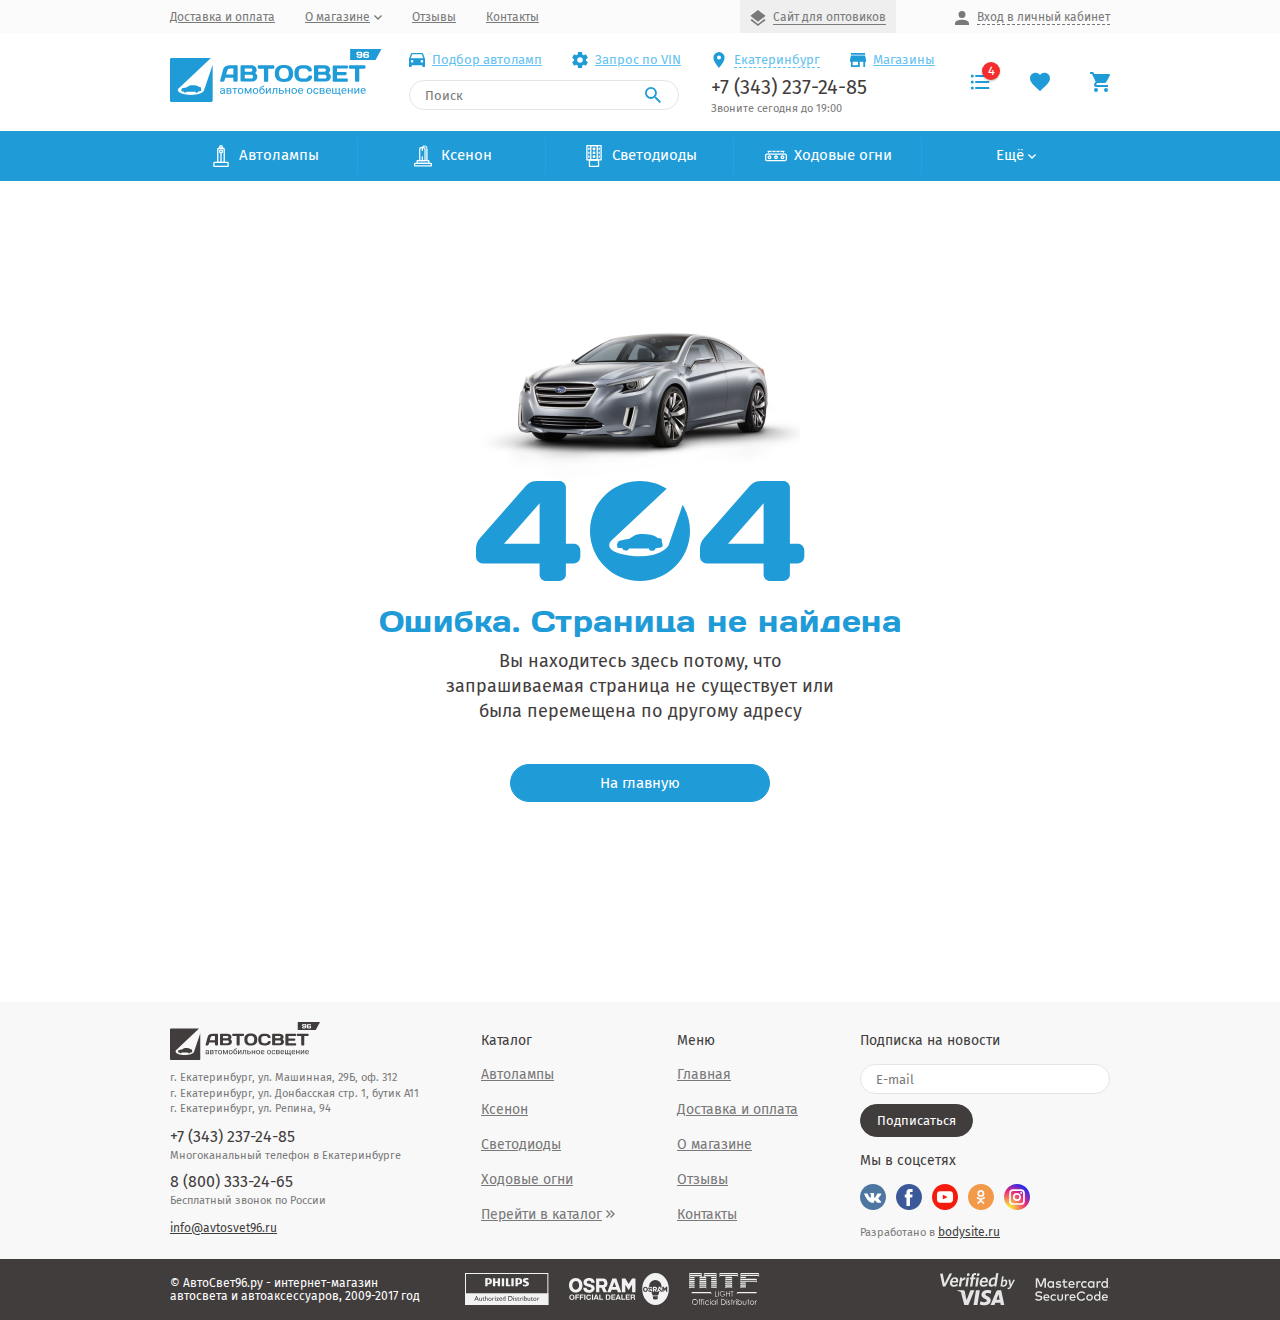
==== commit e27435fa: "rebuild" ====
--- a/404-page.html
+++ b/404-page.html
@@ -132,6 +132,9 @@
 									</a>
 
 									<div class="tooltip-menu">
+										<div class="tooltip-menu__tr">
+											<div class="tooltip-menu__tr-inner"></div>
+										</div>
 										<ul class="tooltip-menu__list">
 											<li class="tooltip-menu__item">
 												<a href="#" class="tooltip-menu__link">Информация</a>
@@ -176,7 +179,7 @@
 					</div>
 				</div>
 			</div>
-			<div class="header__main js-fixed">
+			<div id="fixed_header" class="header__main">
 				<div class="container">
 					<div class="header__main-inner">
 						<div id="menu_show" class="header__menu">
@@ -188,516 +191,519 @@
 
 
 							<div class="catalog-nav">
-								<div class="catalog-nav__item">
-									<a href="#" class="catalog-nav__link">Автолампы</a>
-									<div class="catalog-nav catalog-nav_lvl-2">
-										<div class="catalog-nav__item catalog-nav__item_in-lvl-2">
-											<a href="#" class="catalog-nav__link catalog-nav__link_in-lvl-2">
-												<span class="catalog-nav__link-text">Philips</span>
-												<span class="catalog-nav__link-count">3</span>
-											</a>
+								<div class="catalog-nav__shadow"></div>
+								<div class="catalog-nav__inner-wrap">
+									<div class="catalog-nav__item">
+										<a href="#" class="catalog-nav__link">Автолампы</a>
+										<div class="catalog-nav catalog-nav_lvl-2">
+											<div class="catalog-nav__item catalog-nav__item_in-lvl-2">
+												<a href="#" class="catalog-nav__link catalog-nav__link_in-lvl-2">
+													<span class="catalog-nav__link-text">Philips</span>
+													<span class="catalog-nav__link-count">3</span>
+												</a>
+											</div>
+											<div class="catalog-nav__item catalog-nav__item_in-lvl-2">
+												<a href="#" class="catalog-nav__link catalog-nav__link_in-lvl-2">
+													<span class="catalog-nav__link-text">Koito</span>
+													<span class="catalog-nav__link-count">23</span>
+												</a>
+											</div>
+											<div class="catalog-nav__item catalog-nav__item_in-lvl-2">
+												<a href="#" class="catalog-nav__link catalog-nav__link_in-lvl-2">
+													<span class="catalog-nav__link-text">Osram</span>
+													<span class="catalog-nav__link-count">34</span>
+												</a>
+											</div>
+											<div class="catalog-nav__item catalog-nav__item_in-lvl-2">
+												<a href="#" class="catalog-nav__link catalog-nav__link_in-lvl-2">
+													<span class="catalog-nav__link-text">Narva</span>
+													<span class="catalog-nav__link-count">300</span>
+												</a>
+											</div>
+											<div class="catalog-nav__item catalog-nav__item_in-lvl-2">
+												<a href="#" class="catalog-nav__link catalog-nav__link_in-lvl-2">
+													<span class="catalog-nav__link-text">Narva</span>
+													<span class="catalog-nav__link-count">300</span>
+												</a>
+											</div>
+											<div class="catalog-nav__item catalog-nav__item_in-lvl-2">
+												<a href="#" class="catalog-nav__link catalog-nav__link_in-lvl-2">
+													<span class="catalog-nav__link-text">General Electric</span>
+													<span class="catalog-nav__link-count">76</span>
+												</a>
+											</div>
+											<div class="catalog-nav__item catalog-nav__item_in-lvl-2">
+												<a href="#" class="catalog-nav__link catalog-nav__link_in-lvl-2">
+													<span class="catalog-nav__link-text">EVO</span>
+													<span class="catalog-nav__link-count">31</span>
+												</a>
+											</div>
+											<div class="catalog-nav__item catalog-nav__item_in-lvl-2">
+												<a href="#" class="catalog-nav__link catalog-nav__link_in-lvl-2">
+													<span class="catalog-nav__link-text">MTF</span>
+													<span class="catalog-nav__link-count">16</span>
+												</a>
+											</div>
+											<div class="catalog-nav__item catalog-nav__item_in-lvl-2">
+												<a href="#" class="catalog-nav__link catalog-nav__link_last catalog-nav__link_in-lvl-2">
+													<span class="catalog-nav__link-text">Смотреть все</span>
+													<i class="icon icon-forward"></i>
+												</a>
+											</div>
 										</div>
-										<div class="catalog-nav__item catalog-nav__item_in-lvl-2">
-											<a href="#" class="catalog-nav__link catalog-nav__link_in-lvl-2">
-												<span class="catalog-nav__link-text">Koito</span>
-												<span class="catalog-nav__link-count">23</span>
-											</a>
+									</div>
+									<div class="catalog-nav__item">
+										<a href="#" class="catalog-nav__link">Ксенон</a>
+										<div class="catalog-nav catalog-nav_lvl-2">
+											<div class="catalog-nav__item catalog-nav__item_in-lvl-2">
+												<a href="#" class="catalog-nav__link catalog-nav__link_in-lvl-2">
+													<span class="catalog-nav__link-text">Osram</span>
+													<span class="catalog-nav__link-count">34</span>
+												</a>
+											</div>
+											<div class="catalog-nav__item catalog-nav__item_in-lvl-2">
+												<a href="#" class="catalog-nav__link catalog-nav__link_in-lvl-2">
+													<span class="catalog-nav__link-text">Philips</span>
+													<span class="catalog-nav__link-count">3</span>
+												</a>
+											</div>
+											<div class="catalog-nav__item catalog-nav__item_in-lvl-2">
+												<a href="#" class="catalog-nav__link catalog-nav__link_in-lvl-2">
+													<span class="catalog-nav__link-text">Koito</span>
+													<span class="catalog-nav__link-count">23</span>
+												</a>
+											</div>
+											<div class="catalog-nav__item catalog-nav__item_in-lvl-2">
+												<a href="#" class="catalog-nav__link catalog-nav__link_in-lvl-2">
+													<span class="catalog-nav__link-text">General Electric</span>
+													<span class="catalog-nav__link-count">76</span>
+												</a>
+											</div>
+											<div class="catalog-nav__item catalog-nav__item_in-lvl-2">
+												<a href="#" class="catalog-nav__link catalog-nav__link_in-lvl-2">
+													<span class="catalog-nav__link-text">EVO</span>
+													<span class="catalog-nav__link-count">31</span>
+												</a>
+											</div>
+											<div class="catalog-nav__item catalog-nav__item_in-lvl-2">
+												<a href="#" class="catalog-nav__link catalog-nav__link_in-lvl-2">
+													<span class="catalog-nav__link-text">Narva</span>
+													<span class="catalog-nav__link-count">300</span>
+												</a>
+											</div>
+											<div class="catalog-nav__item catalog-nav__item_in-lvl-2">
+												<a href="#" class="catalog-nav__link catalog-nav__link_in-lvl-2">
+													<span class="catalog-nav__link-text">MTF</span>
+													<span class="catalog-nav__link-count">16</span>
+												</a>
+											</div>
+											<div class="catalog-nav__item catalog-nav__item_in-lvl-2">
+												<a href="#" class="catalog-nav__link catalog-nav__link_in-lvl-2">
+													<span class="catalog-nav__link-text">General Electric</span>
+													<span class="catalog-nav__link-count">76</span>
+												</a>
+											</div>
+											<div class="catalog-nav__item catalog-nav__item_in-lvl-2">
+												<a href="#" class="catalog-nav__link catalog-nav__link_in-lvl-2">
+													<span class="catalog-nav__link-text">EVO</span>
+													<span class="catalog-nav__link-count">31</span>
+												</a>
+											</div>
+											<div class="catalog-nav__item catalog-nav__item_in-lvl-2">
+												<a href="#" class="catalog-nav__link catalog-nav__link_last catalog-nav__link_in-lvl-2">
+													<span class="catalog-nav__link-text">Смотреть все</span>
+													<i class="icon icon-forward"></i>
+												</a>
+											</div>
 										</div>
-										<div class="catalog-nav__item catalog-nav__item_in-lvl-2">
-											<a href="#" class="catalog-nav__link catalog-nav__link_in-lvl-2">
-												<span class="catalog-nav__link-text">Osram</span>
-												<span class="catalog-nav__link-count">34</span>
-											</a>
+									</div>
+									<div class="catalog-nav__item">
+										<a href="#" class="catalog-nav__link">Светодиоды</a>
+										<div class="catalog-nav catalog-nav_lvl-2">
+											<div class="catalog-nav__item catalog-nav__item_in-lvl-2">
+												<a href="#" class="catalog-nav__link catalog-nav__link_in-lvl-2">
+													<span class="catalog-nav__link-text">MTF</span>
+													<span class="catalog-nav__link-count">16</span>
+												</a>
+											</div>
+											<div class="catalog-nav__item catalog-nav__item_in-lvl-2">
+												<a href="#" class="catalog-nav__link catalog-nav__link_in-lvl-2">
+													<span class="catalog-nav__link-text">Philips</span>
+													<span class="catalog-nav__link-count">3</span>
+												</a>
+											</div>
+											<div class="catalog-nav__item catalog-nav__item_in-lvl-2">
+												<a href="#" class="catalog-nav__link catalog-nav__link_in-lvl-2">
+													<span class="catalog-nav__link-text">Narva</span>
+													<span class="catalog-nav__link-count">300</span>
+												</a>
+											</div>
+											<div class="catalog-nav__item catalog-nav__item_in-lvl-2">
+												<a href="#" class="catalog-nav__link catalog-nav__link_in-lvl-2">
+													<span class="catalog-nav__link-text">Koito</span>
+													<span class="catalog-nav__link-count">23</span>
+												</a>
+											</div>
+											<div class="catalog-nav__item catalog-nav__item_in-lvl-2">
+												<a href="#" class="catalog-nav__link catalog-nav__link_in-lvl-2">
+													<span class="catalog-nav__link-text">Osram</span>
+													<span class="catalog-nav__link-count">34</span>
+												</a>
+											</div>
+											<div class="catalog-nav__item catalog-nav__item_in-lvl-2">
+												<a href="#" class="catalog-nav__link catalog-nav__link_in-lvl-2">
+													<span class="catalog-nav__link-text">General Electric</span>
+													<span class="catalog-nav__link-count">76</span>
+												</a>
+											</div>
+											<div class="catalog-nav__item catalog-nav__item_in-lvl-2">
+												<a href="#" class="catalog-nav__link catalog-nav__link_in-lvl-2">
+													<span class="catalog-nav__link-text">EVO</span>
+													<span class="catalog-nav__link-count">31</span>
+												</a>
+											</div>
+											<div class="catalog-nav__item catalog-nav__item_in-lvl-2">
+												<a href="#" class="catalog-nav__link catalog-nav__link_last catalog-nav__link_in-lvl-2">
+													<span class="catalog-nav__link-text">Смотреть все</span>
+													<i class="icon icon-forward"></i>
+												</a>
+											</div>
 										</div>
-										<div class="catalog-nav__item catalog-nav__item_in-lvl-2">
-											<a href="#" class="catalog-nav__link catalog-nav__link_in-lvl-2">
-												<span class="catalog-nav__link-text">Narva</span>
-												<span class="catalog-nav__link-count">300</span>
-											</a>
+									</div>
+									<div class="catalog-nav__item">
+										<a href="#" class="catalog-nav__link">Ходовые огни</a>
+										<div class="catalog-nav catalog-nav_lvl-2">
+											<div class="catalog-nav__item catalog-nav__item_in-lvl-2">
+												<a href="#" class="catalog-nav__link catalog-nav__link_in-lvl-2">
+													<span class="catalog-nav__link-text">Narva</span>
+													<span class="catalog-nav__link-count">300</span>
+												</a>
+											</div>
+											<div class="catalog-nav__item catalog-nav__item_in-lvl-2">
+												<a href="#" class="catalog-nav__link catalog-nav__link_in-lvl-2">
+													<span class="catalog-nav__link-text">General Electric</span>
+													<span class="catalog-nav__link-count">76</span>
+												</a>
+											</div>
+											<div class="catalog-nav__item catalog-nav__item_in-lvl-2">
+												<a href="#" class="catalog-nav__link catalog-nav__link_in-lvl-2">
+													<span class="catalog-nav__link-text">EVO</span>
+													<span class="catalog-nav__link-count">31</span>
+												</a>
+											</div>
+											<div class="catalog-nav__item catalog-nav__item_in-lvl-2">
+												<a href="#" class="catalog-nav__link catalog-nav__link_in-lvl-2">
+													<span class="catalog-nav__link-text">MTF</span>
+													<span class="catalog-nav__link-count">16</span>
+												</a>
+											</div>
+											<div class="catalog-nav__item catalog-nav__item_in-lvl-2">
+												<a href="#" class="catalog-nav__link catalog-nav__link_in-lvl-2">
+													<span class="catalog-nav__link-text">Philips</span>
+													<span class="catalog-nav__link-count">3</span>
+												</a>
+											</div>
+											<div class="catalog-nav__item catalog-nav__item_in-lvl-2">
+												<a href="#" class="catalog-nav__link catalog-nav__link_in-lvl-2">
+													<span class="catalog-nav__link-text">Koito</span>
+													<span class="catalog-nav__link-count">23</span>
+												</a>
+											</div>
+											<div class="catalog-nav__item catalog-nav__item_in-lvl-2">
+												<a href="#" class="catalog-nav__link catalog-nav__link_in-lvl-2">
+													<span class="catalog-nav__link-text">Osram</span>
+													<span class="catalog-nav__link-count">34</span>
+												</a>
+											</div>
+											<div class="catalog-nav__item catalog-nav__item_in-lvl-2">
+												<a href="#" class="catalog-nav__link catalog-nav__link_last catalog-nav__link_in-lvl-2">
+													<span class="catalog-nav__link-text">Смотреть все</span>
+													<i class="icon icon-forward"></i>
+												</a>
+											</div>
 										</div>
-										<div class="catalog-nav__item catalog-nav__item_in-lvl-2">
-											<a href="#" class="catalog-nav__link catalog-nav__link_in-lvl-2">
-												<span class="catalog-nav__link-text">Narva</span>
-												<span class="catalog-nav__link-count">300</span>
-											</a>
+									</div>
+									<div class="catalog-nav__item">
+										<a href="#" class="catalog-nav__link">Акции</a>
+										<div class="catalog-nav catalog-nav_lvl-2">
+											<div class="catalog-nav__item catalog-nav__item_in-lvl-2">
+												<a href="#" class="catalog-nav__link catalog-nav__link_in-lvl-2">
+													<span class="catalog-nav__link-text">Philips</span>
+													<span class="catalog-nav__link-count">3</span>
+												</a>
+											</div>
+											<div class="catalog-nav__item catalog-nav__item_in-lvl-2">
+												<a href="#" class="catalog-nav__link catalog-nav__link_in-lvl-2">
+													<span class="catalog-nav__link-text">EVO</span>
+													<span class="catalog-nav__link-count">31</span>
+												</a>
+											</div>
+											<div class="catalog-nav__item catalog-nav__item_in-lvl-2">
+												<a href="#" class="catalog-nav__link catalog-nav__link_in-lvl-2">
+													<span class="catalog-nav__link-text">Osram</span>
+													<span class="catalog-nav__link-count">34</span>
+												</a>
+											</div>
+											<div class="catalog-nav__item catalog-nav__item_in-lvl-2">
+												<a href="#" class="catalog-nav__link catalog-nav__link_in-lvl-2">
+													<span class="catalog-nav__link-text">Narva</span>
+													<span class="catalog-nav__link-count">300</span>
+												</a>
+											</div>
+											<div class="catalog-nav__item catalog-nav__item_in-lvl-2">
+												<a href="#" class="catalog-nav__link catalog-nav__link_in-lvl-2">
+													<span class="catalog-nav__link-text">Koito</span>
+													<span class="catalog-nav__link-count">23</span>
+												</a>
+											</div>
+											<div class="catalog-nav__item catalog-nav__item_in-lvl-2">
+												<a href="#" class="catalog-nav__link catalog-nav__link_in-lvl-2">
+													<span class="catalog-nav__link-text">General Electric</span>
+													<span class="catalog-nav__link-count">76</span>
+												</a>
+											</div>
+											<div class="catalog-nav__item catalog-nav__item_in-lvl-2">
+												<a href="#" class="catalog-nav__link catalog-nav__link_in-lvl-2">
+													<span class="catalog-nav__link-text">MTF</span>
+													<span class="catalog-nav__link-count">16</span>
+												</a>
+											</div>
+											<div class="catalog-nav__item catalog-nav__item_in-lvl-2">
+												<a href="#" class="catalog-nav__link catalog-nav__link_last catalog-nav__link_in-lvl-2">
+													<span class="catalog-nav__link-text">Смотреть все</span>
+													<i class="icon icon-forward"></i>
+												</a>
+											</div>
 										</div>
-										<div class="catalog-nav__item catalog-nav__item_in-lvl-2">
-											<a href="#" class="catalog-nav__link catalog-nav__link_in-lvl-2">
-												<span class="catalog-nav__link-text">General Electric</span>
-												<span class="catalog-nav__link-count">76</span>
-											</a>
+									</div>
+									<div class="catalog-nav__item">
+										<a href="#" class="catalog-nav__link">Противотуманные фары</a>
+										<div class="catalog-nav catalog-nav_lvl-2">
+											<div class="catalog-nav__item catalog-nav__item_in-lvl-2">
+												<a href="#" class="catalog-nav__link catalog-nav__link_in-lvl-2">
+													<span class="catalog-nav__link-text">Osram</span>
+													<span class="catalog-nav__link-count">34</span>
+												</a>
+											</div>
+											<div class="catalog-nav__item catalog-nav__item_in-lvl-2">
+												<a href="#" class="catalog-nav__link catalog-nav__link_in-lvl-2">
+													<span class="catalog-nav__link-text">Narva</span>
+													<span class="catalog-nav__link-count">300</span>
+												</a>
+											</div>
+											<div class="catalog-nav__item catalog-nav__item_in-lvl-2">
+												<a href="#" class="catalog-nav__link catalog-nav__link_in-lvl-2">
+													<span class="catalog-nav__link-text">Philips</span>
+													<span class="catalog-nav__link-count">3</span>
+												</a>
+											</div>
+											<div class="catalog-nav__item catalog-nav__item_in-lvl-2">
+												<a href="#" class="catalog-nav__link catalog-nav__link_in-lvl-2">
+													<span class="catalog-nav__link-text">Koito</span>
+													<span class="catalog-nav__link-count">23</span>
+												</a>
+											</div>
+											<div class="catalog-nav__item catalog-nav__item_in-lvl-2">
+												<a href="#" class="catalog-nav__link catalog-nav__link_in-lvl-2">
+													<span class="catalog-nav__link-text">General Electric</span>
+													<span class="catalog-nav__link-count">76</span>
+												</a>
+											</div>
+											<div class="catalog-nav__item catalog-nav__item_in-lvl-2">
+												<a href="#" class="catalog-nav__link catalog-nav__link_in-lvl-2">
+													<span class="catalog-nav__link-text">EVO</span>
+													<span class="catalog-nav__link-count">31</span>
+												</a>
+											</div>
+											<div class="catalog-nav__item catalog-nav__item_in-lvl-2">
+												<a href="#" class="catalog-nav__link catalog-nav__link_in-lvl-2">
+													<span class="catalog-nav__link-text">MTF</span>
+													<span class="catalog-nav__link-count">16</span>
+												</a>
+											</div>
+											<div class="catalog-nav__item catalog-nav__item_in-lvl-2">
+												<a href="#" class="catalog-nav__link catalog-nav__link_last catalog-nav__link_in-lvl-2">
+													<span class="catalog-nav__link-text">Смотреть все</span>
+													<i class="icon icon-forward"></i>
+												</a>
+											</div>
 										</div>
-										<div class="catalog-nav__item catalog-nav__item_in-lvl-2">
-											<a href="#" class="catalog-nav__link catalog-nav__link_in-lvl-2">
-												<span class="catalog-nav__link-text">EVO</span>
-												<span class="catalog-nav__link-count">31</span>
-											</a>
+									</div>
+									<div class="catalog-nav__item">
+										<a href="#" class="catalog-nav__link">Аксессуары</a>
+										<div class="catalog-nav catalog-nav_lvl-2">
+											<div class="catalog-nav__item catalog-nav__item_in-lvl-2">
+												<a href="#" class="catalog-nav__link catalog-nav__link_in-lvl-2">
+													<span class="catalog-nav__link-text">Philips</span>
+													<span class="catalog-nav__link-count">3</span>
+												</a>
+											</div>
+											<div class="catalog-nav__item catalog-nav__item_in-lvl-2">
+												<a href="#" class="catalog-nav__link catalog-nav__link_in-lvl-2">
+													<span class="catalog-nav__link-text">Koito</span>
+													<span class="catalog-nav__link-count">23</span>
+												</a>
+											</div>
+											<div class="catalog-nav__item catalog-nav__item_in-lvl-2">
+												<a href="#" class="catalog-nav__link catalog-nav__link_in-lvl-2">
+													<span class="catalog-nav__link-text">General Electric</span>
+													<span class="catalog-nav__link-count">76</span>
+												</a>
+											</div>
+											<div class="catalog-nav__item catalog-nav__item_in-lvl-2">
+												<a href="#" class="catalog-nav__link catalog-nav__link_in-lvl-2">
+													<span class="catalog-nav__link-text">EVO</span>
+													<span class="catalog-nav__link-count">31</span>
+												</a>
+											</div>
+											<div class="catalog-nav__item catalog-nav__item_in-lvl-2">
+												<a href="#" class="catalog-nav__link catalog-nav__link_in-lvl-2">
+													<span class="catalog-nav__link-text">MTF</span>
+													<span class="catalog-nav__link-count">16</span>
+												</a>
+											</div>
+											<div class="catalog-nav__item catalog-nav__item_in-lvl-2">
+												<a href="#" class="catalog-nav__link catalog-nav__link_in-lvl-2">
+													<span class="catalog-nav__link-text">Osram</span>
+													<span class="catalog-nav__link-count">34</span>
+												</a>
+											</div>
+											<div class="catalog-nav__item catalog-nav__item_in-lvl-2">
+												<a href="#" class="catalog-nav__link catalog-nav__link_in-lvl-2">
+													<span class="catalog-nav__link-text">Narva</span>
+													<span class="catalog-nav__link-count">300</span>
+												</a>
+											</div>
+											<div class="catalog-nav__item catalog-nav__item_in-lvl-2">
+												<a href="#" class="catalog-nav__link catalog-nav__link_last catalog-nav__link_in-lvl-2">
+													<span class="catalog-nav__link-text">Смотреть все</span>
+													<i class="icon icon-forward"></i>
+												</a>
+											</div>
 										</div>
-										<div class="catalog-nav__item catalog-nav__item_in-lvl-2">
-											<a href="#" class="catalog-nav__link catalog-nav__link_in-lvl-2">
-												<span class="catalog-nav__link-text">MTF</span>
-												<span class="catalog-nav__link-count">16</span>
-											</a>
+									</div>
+									<div class="catalog-nav__item">
+										<a href="#" class="catalog-nav__link">Ароматизаторы</a>
+										<div class="catalog-nav catalog-nav_lvl-2">
+											<div class="catalog-nav__item catalog-nav__item_in-lvl-2">
+												<a href="#" class="catalog-nav__link catalog-nav__link_in-lvl-2">
+													<span class="catalog-nav__link-text">Koito</span>
+													<span class="catalog-nav__link-count">23</span>
+												</a>
+											</div>
+											<div class="catalog-nav__item catalog-nav__item_in-lvl-2">
+												<a href="#" class="catalog-nav__link catalog-nav__link_in-lvl-2">
+													<span class="catalog-nav__link-text">Osram</span>
+													<span class="catalog-nav__link-count">34</span>
+												</a>
+											</div>
+											<div class="catalog-nav__item catalog-nav__item_in-lvl-2">
+												<a href="#" class="catalog-nav__link catalog-nav__link_in-lvl-2">
+													<span class="catalog-nav__link-text">General Electric</span>
+													<span class="catalog-nav__link-count">76</span>
+												</a>
+											</div>
+											<div class="catalog-nav__item catalog-nav__item_in-lvl-2">
+												<a href="#" class="catalog-nav__link catalog-nav__link_in-lvl-2">
+													<span class="catalog-nav__link-text">EVO</span>
+													<span class="catalog-nav__link-count">31</span>
+												</a>
+											</div>
+											<div class="catalog-nav__item catalog-nav__item_in-lvl-2">
+												<a href="#" class="catalog-nav__link catalog-nav__link_in-lvl-2">
+													<span class="catalog-nav__link-text">Philips</span>
+													<span class="catalog-nav__link-count">3</span>
+												</a>
+											</div>
+											<div class="catalog-nav__item catalog-nav__item_in-lvl-2">
+												<a href="#" class="catalog-nav__link catalog-nav__link_in-lvl-2">
+													<span class="catalog-nav__link-text">Koito</span>
+													<span class="catalog-nav__link-count">23</span>
+												</a>
+											</div>
+											<div class="catalog-nav__item catalog-nav__item_in-lvl-2">
+												<a href="#" class="catalog-nav__link catalog-nav__link_in-lvl-2">
+													<span class="catalog-nav__link-text">Osram</span>
+													<span class="catalog-nav__link-count">34</span>
+												</a>
+											</div>
+											<div class="catalog-nav__item catalog-nav__item_in-lvl-2">
+												<a href="#" class="catalog-nav__link catalog-nav__link_in-lvl-2">
+													<span class="catalog-nav__link-text">Narva</span>
+													<span class="catalog-nav__link-count">300</span>
+												</a>
+											</div>
+											<div class="catalog-nav__item catalog-nav__item_in-lvl-2">
+												<a href="#" class="catalog-nav__link catalog-nav__link_last catalog-nav__link_in-lvl-2">
+													<span class="catalog-nav__link-text">Смотреть все</span>
+													<i class="icon icon-forward"></i>
+												</a>
+											</div>
 										</div>
-										<div class="catalog-nav__item catalog-nav__item_in-lvl-2">
-											<a href="#" class="catalog-nav__link catalog-nav__link_last catalog-nav__link_in-lvl-2">
-												<span class="catalog-nav__link-text">Смотреть все</span>
-												<i class="icon icon-forward"></i>
-											</a>
-										</div>
-									</div>
-								</div>
-								<div class="catalog-nav__item">
-									<a href="#" class="catalog-nav__link">Ксенон</a>
-									<div class="catalog-nav catalog-nav_lvl-2">
-										<div class="catalog-nav__item catalog-nav__item_in-lvl-2">
-											<a href="#" class="catalog-nav__link catalog-nav__link_in-lvl-2">
-												<span class="catalog-nav__link-text">Osram</span>
-												<span class="catalog-nav__link-count">34</span>
-											</a>
-										</div>
-										<div class="catalog-nav__item catalog-nav__item_in-lvl-2">
-											<a href="#" class="catalog-nav__link catalog-nav__link_in-lvl-2">
-												<span class="catalog-nav__link-text">Philips</span>
-												<span class="catalog-nav__link-count">3</span>
-											</a>
-										</div>
-										<div class="catalog-nav__item catalog-nav__item_in-lvl-2">
-											<a href="#" class="catalog-nav__link catalog-nav__link_in-lvl-2">
-												<span class="catalog-nav__link-text">Koito</span>
-												<span class="catalog-nav__link-count">23</span>
-											</a>
-										</div>
-										<div class="catalog-nav__item catalog-nav__item_in-lvl-2">
-											<a href="#" class="catalog-nav__link catalog-nav__link_in-lvl-2">
-												<span class="catalog-nav__link-text">General Electric</span>
-												<span class="catalog-nav__link-count">76</span>
-											</a>
-										</div>
-										<div class="catalog-nav__item catalog-nav__item_in-lvl-2">
-											<a href="#" class="catalog-nav__link catalog-nav__link_in-lvl-2">
-												<span class="catalog-nav__link-text">EVO</span>
-												<span class="catalog-nav__link-count">31</span>
-											</a>
-										</div>
-										<div class="catalog-nav__item catalog-nav__item_in-lvl-2">
-											<a href="#" class="catalog-nav__link catalog-nav__link_in-lvl-2">
-												<span class="catalog-nav__link-text">Narva</span>
-												<span class="catalog-nav__link-count">300</span>
-											</a>
-										</div>
-										<div class="catalog-nav__item catalog-nav__item_in-lvl-2">
-											<a href="#" class="catalog-nav__link catalog-nav__link_in-lvl-2">
-												<span class="catalog-nav__link-text">MTF</span>
-												<span class="catalog-nav__link-count">16</span>
-											</a>
-										</div>
-										<div class="catalog-nav__item catalog-nav__item_in-lvl-2">
-											<a href="#" class="catalog-nav__link catalog-nav__link_in-lvl-2">
-												<span class="catalog-nav__link-text">General Electric</span>
-												<span class="catalog-nav__link-count">76</span>
-											</a>
-										</div>
-										<div class="catalog-nav__item catalog-nav__item_in-lvl-2">
-											<a href="#" class="catalog-nav__link catalog-nav__link_in-lvl-2">
-												<span class="catalog-nav__link-text">EVO</span>
-												<span class="catalog-nav__link-count">31</span>
-											</a>
-										</div>
-										<div class="catalog-nav__item catalog-nav__item_in-lvl-2">
-											<a href="#" class="catalog-nav__link catalog-nav__link_last catalog-nav__link_in-lvl-2">
-												<span class="catalog-nav__link-text">Смотреть все</span>
-												<i class="icon icon-forward"></i>
-											</a>
-										</div>
-									</div>
-								</div>
-								<div class="catalog-nav__item">
-									<a href="#" class="catalog-nav__link">Светодиоды</a>
-									<div class="catalog-nav catalog-nav_lvl-2">
-										<div class="catalog-nav__item catalog-nav__item_in-lvl-2">
-											<a href="#" class="catalog-nav__link catalog-nav__link_in-lvl-2">
-												<span class="catalog-nav__link-text">MTF</span>
-												<span class="catalog-nav__link-count">16</span>
-											</a>
-										</div>
-										<div class="catalog-nav__item catalog-nav__item_in-lvl-2">
-											<a href="#" class="catalog-nav__link catalog-nav__link_in-lvl-2">
-												<span class="catalog-nav__link-text">Philips</span>
-												<span class="catalog-nav__link-count">3</span>
-											</a>
-										</div>
-										<div class="catalog-nav__item catalog-nav__item_in-lvl-2">
-											<a href="#" class="catalog-nav__link catalog-nav__link_in-lvl-2">
-												<span class="catalog-nav__link-text">Narva</span>
-												<span class="catalog-nav__link-count">300</span>
-											</a>
-										</div>
-										<div class="catalog-nav__item catalog-nav__item_in-lvl-2">
-											<a href="#" class="catalog-nav__link catalog-nav__link_in-lvl-2">
-												<span class="catalog-nav__link-text">Koito</span>
-												<span class="catalog-nav__link-count">23</span>
-											</a>
-										</div>
-										<div class="catalog-nav__item catalog-nav__item_in-lvl-2">
-											<a href="#" class="catalog-nav__link catalog-nav__link_in-lvl-2">
-												<span class="catalog-nav__link-text">Osram</span>
-												<span class="catalog-nav__link-count">34</span>
-											</a>
-										</div>
-										<div class="catalog-nav__item catalog-nav__item_in-lvl-2">
-											<a href="#" class="catalog-nav__link catalog-nav__link_in-lvl-2">
-												<span class="catalog-nav__link-text">General Electric</span>
-												<span class="catalog-nav__link-count">76</span>
-											</a>
-										</div>
-										<div class="catalog-nav__item catalog-nav__item_in-lvl-2">
-											<a href="#" class="catalog-nav__link catalog-nav__link_in-lvl-2">
-												<span class="catalog-nav__link-text">EVO</span>
-												<span class="catalog-nav__link-count">31</span>
-											</a>
-										</div>
-										<div class="catalog-nav__item catalog-nav__item_in-lvl-2">
-											<a href="#" class="catalog-nav__link catalog-nav__link_last catalog-nav__link_in-lvl-2">
-												<span class="catalog-nav__link-text">Смотреть все</span>
-												<i class="icon icon-forward"></i>
-											</a>
-										</div>
-									</div>
-								</div>
-								<div class="catalog-nav__item">
-									<a href="#" class="catalog-nav__link">Ходовые огни</a>
-									<div class="catalog-nav catalog-nav_lvl-2">
-										<div class="catalog-nav__item catalog-nav__item_in-lvl-2">
-											<a href="#" class="catalog-nav__link catalog-nav__link_in-lvl-2">
-												<span class="catalog-nav__link-text">Narva</span>
-												<span class="catalog-nav__link-count">300</span>
-											</a>
-										</div>
-										<div class="catalog-nav__item catalog-nav__item_in-lvl-2">
-											<a href="#" class="catalog-nav__link catalog-nav__link_in-lvl-2">
-												<span class="catalog-nav__link-text">General Electric</span>
-												<span class="catalog-nav__link-count">76</span>
-											</a>
-										</div>
-										<div class="catalog-nav__item catalog-nav__item_in-lvl-2">
-											<a href="#" class="catalog-nav__link catalog-nav__link_in-lvl-2">
-												<span class="catalog-nav__link-text">EVO</span>
-												<span class="catalog-nav__link-count">31</span>
-											</a>
-										</div>
-										<div class="catalog-nav__item catalog-nav__item_in-lvl-2">
-											<a href="#" class="catalog-nav__link catalog-nav__link_in-lvl-2">
-												<span class="catalog-nav__link-text">MTF</span>
-												<span class="catalog-nav__link-count">16</span>
-											</a>
-										</div>
-										<div class="catalog-nav__item catalog-nav__item_in-lvl-2">
-											<a href="#" class="catalog-nav__link catalog-nav__link_in-lvl-2">
-												<span class="catalog-nav__link-text">Philips</span>
-												<span class="catalog-nav__link-count">3</span>
-											</a>
-										</div>
-										<div class="catalog-nav__item catalog-nav__item_in-lvl-2">
-											<a href="#" class="catalog-nav__link catalog-nav__link_in-lvl-2">
-												<span class="catalog-nav__link-text">Koito</span>
-												<span class="catalog-nav__link-count">23</span>
-											</a>
-										</div>
-										<div class="catalog-nav__item catalog-nav__item_in-lvl-2">
-											<a href="#" class="catalog-nav__link catalog-nav__link_in-lvl-2">
-												<span class="catalog-nav__link-text">Osram</span>
-												<span class="catalog-nav__link-count">34</span>
-											</a>
-										</div>
-										<div class="catalog-nav__item catalog-nav__item_in-lvl-2">
-											<a href="#" class="catalog-nav__link catalog-nav__link_last catalog-nav__link_in-lvl-2">
-												<span class="catalog-nav__link-text">Смотреть все</span>
-												<i class="icon icon-forward"></i>
-											</a>
-										</div>
-									</div>
-								</div>
-								<div class="catalog-nav__item">
-									<a href="#" class="catalog-nav__link">Акции</a>
-									<div class="catalog-nav catalog-nav_lvl-2">
-										<div class="catalog-nav__item catalog-nav__item_in-lvl-2">
-											<a href="#" class="catalog-nav__link catalog-nav__link_in-lvl-2">
-												<span class="catalog-nav__link-text">Philips</span>
-												<span class="catalog-nav__link-count">3</span>
-											</a>
-										</div>
-										<div class="catalog-nav__item catalog-nav__item_in-lvl-2">
-											<a href="#" class="catalog-nav__link catalog-nav__link_in-lvl-2">
-												<span class="catalog-nav__link-text">EVO</span>
-												<span class="catalog-nav__link-count">31</span>
-											</a>
-										</div>
-										<div class="catalog-nav__item catalog-nav__item_in-lvl-2">
-											<a href="#" class="catalog-nav__link catalog-nav__link_in-lvl-2">
-												<span class="catalog-nav__link-text">Osram</span>
-												<span class="catalog-nav__link-count">34</span>
-											</a>
-										</div>
-										<div class="catalog-nav__item catalog-nav__item_in-lvl-2">
-											<a href="#" class="catalog-nav__link catalog-nav__link_in-lvl-2">
-												<span class="catalog-nav__link-text">Narva</span>
-												<span class="catalog-nav__link-count">300</span>
-											</a>
-										</div>
-										<div class="catalog-nav__item catalog-nav__item_in-lvl-2">
-											<a href="#" class="catalog-nav__link catalog-nav__link_in-lvl-2">
-												<span class="catalog-nav__link-text">Koito</span>
-												<span class="catalog-nav__link-count">23</span>
-											</a>
-										</div>
-										<div class="catalog-nav__item catalog-nav__item_in-lvl-2">
-											<a href="#" class="catalog-nav__link catalog-nav__link_in-lvl-2">
-												<span class="catalog-nav__link-text">General Electric</span>
-												<span class="catalog-nav__link-count">76</span>
-											</a>
-										</div>
-										<div class="catalog-nav__item catalog-nav__item_in-lvl-2">
-											<a href="#" class="catalog-nav__link catalog-nav__link_in-lvl-2">
-												<span class="catalog-nav__link-text">MTF</span>
-												<span class="catalog-nav__link-count">16</span>
-											</a>
-										</div>
-										<div class="catalog-nav__item catalog-nav__item_in-lvl-2">
-											<a href="#" class="catalog-nav__link catalog-nav__link_last catalog-nav__link_in-lvl-2">
-												<span class="catalog-nav__link-text">Смотреть все</span>
-												<i class="icon icon-forward"></i>
-											</a>
-										</div>
-									</div>
-								</div>
-								<div class="catalog-nav__item">
-									<a href="#" class="catalog-nav__link">Противотуманные фары</a>
-									<div class="catalog-nav catalog-nav_lvl-2">
-										<div class="catalog-nav__item catalog-nav__item_in-lvl-2">
-											<a href="#" class="catalog-nav__link catalog-nav__link_in-lvl-2">
-												<span class="catalog-nav__link-text">Osram</span>
-												<span class="catalog-nav__link-count">34</span>
-											</a>
-										</div>
-										<div class="catalog-nav__item catalog-nav__item_in-lvl-2">
-											<a href="#" class="catalog-nav__link catalog-nav__link_in-lvl-2">
-												<span class="catalog-nav__link-text">Narva</span>
-												<span class="catalog-nav__link-count">300</span>
-											</a>
-										</div>
-										<div class="catalog-nav__item catalog-nav__item_in-lvl-2">
-											<a href="#" class="catalog-nav__link catalog-nav__link_in-lvl-2">
-												<span class="catalog-nav__link-text">Philips</span>
-												<span class="catalog-nav__link-count">3</span>
-											</a>
-										</div>
-										<div class="catalog-nav__item catalog-nav__item_in-lvl-2">
-											<a href="#" class="catalog-nav__link catalog-nav__link_in-lvl-2">
-												<span class="catalog-nav__link-text">Koito</span>
-												<span class="catalog-nav__link-count">23</span>
-											</a>
-										</div>
-										<div class="catalog-nav__item catalog-nav__item_in-lvl-2">
-											<a href="#" class="catalog-nav__link catalog-nav__link_in-lvl-2">
-												<span class="catalog-nav__link-text">General Electric</span>
-												<span class="catalog-nav__link-count">76</span>
-											</a>
-										</div>
-										<div class="catalog-nav__item catalog-nav__item_in-lvl-2">
-											<a href="#" class="catalog-nav__link catalog-nav__link_in-lvl-2">
-												<span class="catalog-nav__link-text">EVO</span>
-												<span class="catalog-nav__link-count">31</span>
-											</a>
-										</div>
-										<div class="catalog-nav__item catalog-nav__item_in-lvl-2">
-											<a href="#" class="catalog-nav__link catalog-nav__link_in-lvl-2">
-												<span class="catalog-nav__link-text">MTF</span>
-												<span class="catalog-nav__link-count">16</span>
-											</a>
-										</div>
-										<div class="catalog-nav__item catalog-nav__item_in-lvl-2">
-											<a href="#" class="catalog-nav__link catalog-nav__link_last catalog-nav__link_in-lvl-2">
-												<span class="catalog-nav__link-text">Смотреть все</span>
-												<i class="icon icon-forward"></i>
-											</a>
-										</div>
-									</div>
-								</div>
-								<div class="catalog-nav__item">
-									<a href="#" class="catalog-nav__link">Аксессуары</a>
-									<div class="catalog-nav catalog-nav_lvl-2">
-										<div class="catalog-nav__item catalog-nav__item_in-lvl-2">
-											<a href="#" class="catalog-nav__link catalog-nav__link_in-lvl-2">
-												<span class="catalog-nav__link-text">Philips</span>
-												<span class="catalog-nav__link-count">3</span>
-											</a>
-										</div>
-										<div class="catalog-nav__item catalog-nav__item_in-lvl-2">
-											<a href="#" class="catalog-nav__link catalog-nav__link_in-lvl-2">
-												<span class="catalog-nav__link-text">Koito</span>
-												<span class="catalog-nav__link-count">23</span>
-											</a>
-										</div>
-										<div class="catalog-nav__item catalog-nav__item_in-lvl-2">
-											<a href="#" class="catalog-nav__link catalog-nav__link_in-lvl-2">
-												<span class="catalog-nav__link-text">General Electric</span>
-												<span class="catalog-nav__link-count">76</span>
-											</a>
-										</div>
-										<div class="catalog-nav__item catalog-nav__item_in-lvl-2">
-											<a href="#" class="catalog-nav__link catalog-nav__link_in-lvl-2">
-												<span class="catalog-nav__link-text">EVO</span>
-												<span class="catalog-nav__link-count">31</span>
-											</a>
-										</div>
-										<div class="catalog-nav__item catalog-nav__item_in-lvl-2">
-											<a href="#" class="catalog-nav__link catalog-nav__link_in-lvl-2">
-												<span class="catalog-nav__link-text">MTF</span>
-												<span class="catalog-nav__link-count">16</span>
-											</a>
-										</div>
-										<div class="catalog-nav__item catalog-nav__item_in-lvl-2">
-											<a href="#" class="catalog-nav__link catalog-nav__link_in-lvl-2">
-												<span class="catalog-nav__link-text">Osram</span>
-												<span class="catalog-nav__link-count">34</span>
-											</a>
-										</div>
-										<div class="catalog-nav__item catalog-nav__item_in-lvl-2">
-											<a href="#" class="catalog-nav__link catalog-nav__link_in-lvl-2">
-												<span class="catalog-nav__link-text">Narva</span>
-												<span class="catalog-nav__link-count">300</span>
-											</a>
-										</div>
-										<div class="catalog-nav__item catalog-nav__item_in-lvl-2">
-											<a href="#" class="catalog-nav__link catalog-nav__link_last catalog-nav__link_in-lvl-2">
-												<span class="catalog-nav__link-text">Смотреть все</span>
-												<i class="icon icon-forward"></i>
-											</a>
-										</div>
-									</div>
-								</div>
-								<div class="catalog-nav__item">
-									<a href="#" class="catalog-nav__link">Ароматизаторы</a>
-									<div class="catalog-nav catalog-nav_lvl-2">
-										<div class="catalog-nav__item catalog-nav__item_in-lvl-2">
-											<a href="#" class="catalog-nav__link catalog-nav__link_in-lvl-2">
-												<span class="catalog-nav__link-text">Koito</span>
-												<span class="catalog-nav__link-count">23</span>
-											</a>
-										</div>
-										<div class="catalog-nav__item catalog-nav__item_in-lvl-2">
-											<a href="#" class="catalog-nav__link catalog-nav__link_in-lvl-2">
-												<span class="catalog-nav__link-text">Osram</span>
-												<span class="catalog-nav__link-count">34</span>
-											</a>
-										</div>
-										<div class="catalog-nav__item catalog-nav__item_in-lvl-2">
-											<a href="#" class="catalog-nav__link catalog-nav__link_in-lvl-2">
-												<span class="catalog-nav__link-text">General Electric</span>
-												<span class="catalog-nav__link-count">76</span>
-											</a>
-										</div>
-										<div class="catalog-nav__item catalog-nav__item_in-lvl-2">
-											<a href="#" class="catalog-nav__link catalog-nav__link_in-lvl-2">
-												<span class="catalog-nav__link-text">EVO</span>
-												<span class="catalog-nav__link-count">31</span>
-											</a>
-										</div>
-										<div class="catalog-nav__item catalog-nav__item_in-lvl-2">
-											<a href="#" class="catalog-nav__link catalog-nav__link_in-lvl-2">
-												<span class="catalog-nav__link-text">Philips</span>
-												<span class="catalog-nav__link-count">3</span>
-											</a>
-										</div>
-										<div class="catalog-nav__item catalog-nav__item_in-lvl-2">
-											<a href="#" class="catalog-nav__link catalog-nav__link_in-lvl-2">
-												<span class="catalog-nav__link-text">Koito</span>
-												<span class="catalog-nav__link-count">23</span>
-											</a>
-										</div>
-										<div class="catalog-nav__item catalog-nav__item_in-lvl-2">
-											<a href="#" class="catalog-nav__link catalog-nav__link_in-lvl-2">
-												<span class="catalog-nav__link-text">Osram</span>
-												<span class="catalog-nav__link-count">34</span>
-											</a>
-										</div>
-										<div class="catalog-nav__item catalog-nav__item_in-lvl-2">
-											<a href="#" class="catalog-nav__link catalog-nav__link_in-lvl-2">
-												<span class="catalog-nav__link-text">Narva</span>
-												<span class="catalog-nav__link-count">300</span>
-											</a>
-										</div>
-										<div class="catalog-nav__item catalog-nav__item_in-lvl-2">
-											<a href="#" class="catalog-nav__link catalog-nav__link_last catalog-nav__link_in-lvl-2">
-												<span class="catalog-nav__link-text">Смотреть все</span>
-												<i class="icon icon-forward"></i>
-											</a>
-										</div>
-									</div>
-								</div>
-								<div class="catalog-nav__item">
-									<a href="#" class="catalog-nav__link">Электроника</a>
-									<div class="catalog-nav catalog-nav_lvl-2">
-										<div class="catalog-nav__item catalog-nav__item_in-lvl-2">
-											<a href="#" class="catalog-nav__link catalog-nav__link_in-lvl-2">
-												<span class="catalog-nav__link-text">Koito</span>
-												<span class="catalog-nav__link-count">23</span>
-											</a>
-										</div>
-										<div class="catalog-nav__item catalog-nav__item_in-lvl-2">
-											<a href="#" class="catalog-nav__link catalog-nav__link_in-lvl-2">
-												<span class="catalog-nav__link-text">Osram</span>
-												<span class="catalog-nav__link-count">34</span>
-											</a>
-										</div>
-										<div class="catalog-nav__item catalog-nav__item_in-lvl-2">
-											<a href="#" class="catalog-nav__link catalog-nav__link_in-lvl-2">
-												<span class="catalog-nav__link-text">General Electric</span>
-												<span class="catalog-nav__link-count">76</span>
-											</a>
-										</div>
-										<div class="catalog-nav__item catalog-nav__item_in-lvl-2">
-											<a href="#" class="catalog-nav__link catalog-nav__link_in-lvl-2">
-												<span class="catalog-nav__link-text">General Electric</span>
-												<span class="catalog-nav__link-count">76</span>
-											</a>
-										</div>
-										<div class="catalog-nav__item catalog-nav__item_in-lvl-2">
-											<a href="#" class="catalog-nav__link catalog-nav__link_in-lvl-2">
-												<span class="catalog-nav__link-text">Philips</span>
-												<span class="catalog-nav__link-count">3</span>
-											</a>
-										</div>
-										<div class="catalog-nav__item catalog-nav__item_in-lvl-2">
-											<a href="#" class="catalog-nav__link catalog-nav__link_in-lvl-2">
-												<span class="catalog-nav__link-text">Narva</span>
-												<span class="catalog-nav__link-count">300</span>
-											</a>
-										</div>
-										<div class="catalog-nav__item catalog-nav__item_in-lvl-2">
-											<a href="#" class="catalog-nav__link catalog-nav__link_in-lvl-2">
-												<span class="catalog-nav__link-text">General Electric</span>
-												<span class="catalog-nav__link-count">76</span>
-											</a>
-										</div>
-										<div class="catalog-nav__item catalog-nav__item_in-lvl-2">
-											<a href="#" class="catalog-nav__link catalog-nav__link_in-lvl-2">
-												<span class="catalog-nav__link-text">EVO</span>
-												<span class="catalog-nav__link-count">31</span>
-											</a>
-										</div>
-										<div class="catalog-nav__item catalog-nav__item_in-lvl-2">
-											<a href="#" class="catalog-nav__link catalog-nav__link_in-lvl-2">
-												<span class="catalog-nav__link-text">MTF</span>
-												<span class="catalog-nav__link-count">16</span>
-											</a>
-										</div>
-										<div class="catalog-nav__item catalog-nav__item_in-lvl-2">
-											<a href="#" class="catalog-nav__link catalog-nav__link_last catalog-nav__link_in-lvl-2">
-												<span class="catalog-nav__link-text">Смотреть все</span>
-												<i class="icon icon-forward"></i>
-											</a>
+									</div>
+									<div class="catalog-nav__item">
+										<a href="#" class="catalog-nav__link">Электроника</a>
+										<div class="catalog-nav catalog-nav_lvl-2">
+											<div class="catalog-nav__item catalog-nav__item_in-lvl-2">
+												<a href="#" class="catalog-nav__link catalog-nav__link_in-lvl-2">
+													<span class="catalog-nav__link-text">Koito</span>
+													<span class="catalog-nav__link-count">23</span>
+												</a>
+											</div>
+											<div class="catalog-nav__item catalog-nav__item_in-lvl-2">
+												<a href="#" class="catalog-nav__link catalog-nav__link_in-lvl-2">
+													<span class="catalog-nav__link-text">Osram</span>
+													<span class="catalog-nav__link-count">34</span>
+												</a>
+											</div>
+											<div class="catalog-nav__item catalog-nav__item_in-lvl-2">
+												<a href="#" class="catalog-nav__link catalog-nav__link_in-lvl-2">
+													<span class="catalog-nav__link-text">General Electric</span>
+													<span class="catalog-nav__link-count">76</span>
+												</a>
+											</div>
+											<div class="catalog-nav__item catalog-nav__item_in-lvl-2">
+												<a href="#" class="catalog-nav__link catalog-nav__link_in-lvl-2">
+													<span class="catalog-nav__link-text">General Electric</span>
+													<span class="catalog-nav__link-count">76</span>
+												</a>
+											</div>
+											<div class="catalog-nav__item catalog-nav__item_in-lvl-2">
+												<a href="#" class="catalog-nav__link catalog-nav__link_in-lvl-2">
+													<span class="catalog-nav__link-text">Philips</span>
+													<span class="catalog-nav__link-count">3</span>
+												</a>
+											</div>
+											<div class="catalog-nav__item catalog-nav__item_in-lvl-2">
+												<a href="#" class="catalog-nav__link catalog-nav__link_in-lvl-2">
+													<span class="catalog-nav__link-text">Narva</span>
+													<span class="catalog-nav__link-count">300</span>
+												</a>
+											</div>
+											<div class="catalog-nav__item catalog-nav__item_in-lvl-2">
+												<a href="#" class="catalog-nav__link catalog-nav__link_in-lvl-2">
+													<span class="catalog-nav__link-text">General Electric</span>
+													<span class="catalog-nav__link-count">76</span>
+												</a>
+											</div>
+											<div class="catalog-nav__item catalog-nav__item_in-lvl-2">
+												<a href="#" class="catalog-nav__link catalog-nav__link_in-lvl-2">
+													<span class="catalog-nav__link-text">EVO</span>
+													<span class="catalog-nav__link-count">31</span>
+												</a>
+											</div>
+											<div class="catalog-nav__item catalog-nav__item_in-lvl-2">
+												<a href="#" class="catalog-nav__link catalog-nav__link_in-lvl-2">
+													<span class="catalog-nav__link-text">MTF</span>
+													<span class="catalog-nav__link-count">16</span>
+												</a>
+											</div>
+											<div class="catalog-nav__item catalog-nav__item_in-lvl-2">
+												<a href="#" class="catalog-nav__link catalog-nav__link_last catalog-nav__link_in-lvl-2">
+													<span class="catalog-nav__link-text">Смотреть все</span>
+													<i class="icon icon-forward"></i>
+												</a>
+											</div>
 										</div>
 									</div>
 								</div>
@@ -826,7 +832,8 @@
 				<div class="ctg-wrap__inner">
 					<ul id="category_menu" class="category-menu">
 						<li class="category-menu__item">
-							<a href="#" class="category-menu__link"><i class="icon icon-lamps"></i>Автолампы</a>
+							<a href="#" class="category-menu__link">
+								<img src="img/icon-lamps-white.svg" class="category-menu__icon">Автолампы</a>
 
 							<div class="category-sub-menu">
 								<div class="category-sub-menu__inner-wrap">
@@ -982,7 +989,8 @@
 
 						</li>
 						<li class="category-menu__item">
-							<a href="#" class="category-menu__link"><i class="icon icon-xenon"></i>Ксенон</a>
+							<a href="#" class="category-menu__link">
+								<img src="img/icon-xenon-white.svg" class="category-menu__icon">Ксенон</a>
 
 							<div class="category-sub-menu">
 								<div class="category-sub-menu__inner-wrap">
@@ -1132,7 +1140,8 @@
 
 						</li>
 						<li class="category-menu__item">
-							<a href="#" class="category-menu__link"><i class="icon icon-led"></i>Светодиоды</a>
+							<a href="#" class="category-menu__link">
+								<img src="img/icon-led-white.svg" class="category-menu__icon">Светодиоды</a>
 
 							<div class="category-sub-menu">
 								<div class="category-sub-menu__inner-wrap">
@@ -1270,7 +1279,8 @@
 
 						</li>
 						<li class="category-menu__item">
-							<a href="#" class="category-menu__link"><i class="icon icon-lights"></i>Ходовые огни</a>
+							<a href="#" class="category-menu__link">
+								<img src="img/icon-lights-white.svg" class="category-menu__icon">Ходовые огни</a>
 
 							<div class="category-sub-menu">
 								<div class="category-sub-menu__inner-wrap">
@@ -1824,9 +1834,9 @@
 
 
 
-	<link rel="stylesheet" href="css/main.min.css?1516445233">
-
-	<script src="scripts/app.min.js?1516445233"></script>
+	<link rel="stylesheet" href="css/main.min.css?1517475889">
+
+	<script src="scripts/app.min.js?1517475889"></script>
 
 </body>
 
--- a/css/main.min.css
+++ b/css/main.min.css
@@ -243,8 +243,8 @@
       align-items: center;
 }
 .form-control__section_heading .form-control__content {
-  -ms-flex-preferred-size: 460px;
-      flex-basis: 460px;
+  width: calc(100% - 290px + 30px);
+  max-width: 460px;
 }
 .form-control__section:last-child {
   margin-bottom: 0;
@@ -260,6 +260,7 @@
 }
 .form-control__content {
   width: calc(100% - 160px);
+  max-width: 570px;
 }
 .form-control__content_field .form-control__field {
   max-width: 280px;
@@ -452,9 +453,8 @@
     margin-bottom: 25px;
   }
   .form-control__section_heading .form-control__content {
-    -ms-flex-preferred-size: auto;
-        flex-basis: auto;
     width: 100%;
+    max-width: none;
   }
   .form-control__select-group {
     -ms-flex-direction: column;
@@ -1367,6 +1367,7 @@
       align-items: center;
 }
 .br-theme-css-stars .br-widget a {
+  display: block;
   text-decoration: none;
   height: 24px;
   width: 26px;
@@ -1381,6 +1382,7 @@
   background-size: 32px;
   width: 100%;
   height: 100%;
+  display: block;
   position: absolute;
   top: 0;
   left: 0;
@@ -3187,10 +3189,11 @@
   height: 6px;
 }
 .jq-selectbox__dropdown {
-  width: 100%;
+  width: 100% !important;
   margin: 0;
   text-align: left;
   background: #FFFFFF;
+  overflow: hidden;
   border: 1px solid #E5E5E5;
   box-sizing: border-box;
   box-shadow: 0px 0px 15px rgba(0, 0, 0, 0.05);
@@ -3199,8 +3202,10 @@
 .jq-selectbox__dropdown ul {
   border-radius: 20px;
   max-height: 300px;
+  width: calc(100% + 30px);
 }
 .jq-selectbox__dropdown ul li {
+  width: calc(100% - 30px);
   padding: 6px 20px;
   white-space: normal;
   font-family: 'Fira Sans', sans-serif;
@@ -3213,7 +3218,7 @@
   background: none;
   color: #423D3D;
 }
-.jq-selectbox__dropdown ul li.selected {
+.jq-selectbox__dropdown ul li.sel {
   color: #63C2EF;
   background: none;
 }
@@ -4074,8 +4079,12 @@
 .social-nav__link {
   text-decoration: none;
 }
+.social-nav__link:hover .icon {
+  opacity: 0.75;
+}
 .social-nav .icon {
   display: block;
+  transition: opacity .2s ease;
 }
 .social-nav .icon.icon-vk {
   background: url("data:image/svg+xml;charset=utf-8,%3Csvg width='26' height='26' viewBox='0 0 26 26' xmlns='http://www.w3.org/2000/svg' xmlns:xlink='http://www.w3.org/1999/xlink'%3E%3Ctitle%3Evk%3C/title%3E%3Cdesc%3ECreated using Figma%3C/desc%3E%3Cuse xlink:href='%23123-a' fill='%234D76A1'/%3E%3Cuse xlink:href='%23123-b' transform='translate(4.157 9)' fill='%23FFF'/%3E%3Cdefs%3E%3Cpath id='123-a' d='M13 26c7.18 0 13-5.82 13-13S20.18 0 13 0 0 5.82 0 13s5.82 13 13 13z'/%3E%3Cpath id='123-b' fill-rule='evenodd' d='M8.352 9.697h1.02s.308-.033.466-.203c.144-.156.14-.448.14-.448s-.02-1.37.615-1.57c.627-.2 1.431 1.322 2.284 1.907.644.443 1.134.346 1.134.346l2.28-.032s1.192-.073.627-1.01c-.046-.077-.33-.694-1.695-1.962-1.43-1.327-1.238-1.112.484-3.407 1.048-1.397 1.468-2.25 1.337-2.616-.125-.348-.896-.256-.896-.256L13.58.462s-.19-.026-.332.058c-.137.083-.226.276-.226.276s-.406 1.081-.948 2.001c-1.143 1.94-1.6 2.043-1.787 1.923-.434-.281-.326-1.129-.326-1.73 0-1.881.285-2.666-.555-2.869C9.127.054 8.922.01 8.209.002c-.916-.01-1.691.003-2.13.218-.292.143-.517.462-.38.48.17.023.554.104.757.381.263.358.254 1.161.254 1.161s.151 2.214-.353 2.49c-.346.188-.82-.197-1.84-1.958-.522-.902-.916-1.899-.916-1.899S3.525.69 3.39.59C3.225.47 2.995.43 2.995.43L.556.446s-.366.01-.5.17c-.12.141-.01.434-.01.434s1.91 4.468 4.072 6.719C6.1 9.833 8.352 9.697 8.352 9.697z'/%3E%3C/defs%3E%3C/svg%3E") no-repeat 0 0;
@@ -4284,41 +4293,21 @@
 .category-menu__link:hover:after {
   opacity: 0;
 }
-.category-menu__link .icon {
+.category-menu__link .icon.icon-expand {
   display: inline-block;
   vertical-align: middle;
-  margin-right: 7px;
-}
-.category-menu__link .icon.icon-lamps {
-  background: url("data:image/svg+xml;charset=utf-8,%3Csvg xmlns='http://www.w3.org/2000/svg' xmlns:xlink='http://www.w3.org/1999/xlink' viewBox='0 0 22 22' fill='%23fff'%3E%3Ctitle%3Egalogen%3C/title%3E%3Cdesc%3ECreated using Figma%3C/desc%3E%3Cuse xlink:href='%23123-a' transform='translate(7.118 2.588)' width='100%25' height='100%25'/%3E%3Cuse xlink:href='%23123-b' transform='translate(3.235 16.824)' width='100%25' height='100%25'/%3E%3Cuse xlink:href='%23123-c' transform='translate(9.06)' width='100%25' height='100%25'/%3E%3Cuse xlink:href='%23123-d' transform='translate(10.353 8.412)' width='100%25' height='100%25'/%3E%3Cuse xlink:href='%23123-e' transform='translate(9.06 4.529)' width='100%25' height='100%25'/%3E%3Cdefs%3E%3Cpath id='123-a' d='M5.824 1.294c.388 0 .647.259.647.647v12.294H1.294V1.941c0-.388.259-.647.647-.647zm0-1.294H1.94C.841 0 0 .841 0 1.941V15.53h7.765V1.941C7.765.841 6.924 0 5.824 0z'/%3E%3Cpath id='123-b' d='M14.235 1.294v2.588H1.295V1.294zm0-1.294H1.295C.581 0 0 .582 0 1.294V4.53c0 .389.259.647.647.647h14.235c.389 0 .647-.258.647-.647V1.294C15.53.582 14.947 0 14.235 0z'/%3E%3Cpath id='123-c' d='M1.941 1.294c.388 0 .647.324.647.647v.647H1.294v-.647c0-.388.259-.647.647-.647zm0-1.294C.841 0 0 .841 0 1.941v1.941h3.882v-1.94C3.882.841 3.042 0 1.942 0z'/%3E%3Cpath id='123-d' d='M.647.647V9.06zM1.294 0H0v9.706h1.294z'/%3E%3Cpath id='123-e' d='M2.588 1.294v1.294H1.294V1.294zM3.235 0H.647C.26 0 0 .259 0 .647v1.941C0 3.3.582 3.882 1.294 3.882h1.294c.712 0 1.294-.582 1.294-1.294V.648c0-.39-.258-.648-.647-.648z'/%3E%3C/defs%3E%3C/svg%3E") no-repeat 0 0;
-  background-size: 22px 22px;
-  width: 22px;
-  height: 22px;
-}
-.category-menu__link .icon.icon-xenon {
-  background: url("data:image/svg+xml;charset=utf-8,%3Csvg xmlns='http://www.w3.org/2000/svg' xmlns:xlink='http://www.w3.org/1999/xlink' viewBox='0 0 22 22' fill='%23fff'%3E%3Ctitle%3Eksenon%3C/title%3E%3Cdesc%3ECreated using Figma%3C/desc%3E%3Cuse xlink:href='%23123-a' transform='translate(7.118 2.097)' width='100%25' height='100%25'/%3E%3Cuse xlink:href='%23123-b' transform='translate(9.706 11.156)' width='100%25' height='100%25'/%3E%3Cuse xlink:href='%23123-c' transform='translate(9.706 2.097)' width='100%25' height='100%25'/%3E%3Cuse xlink:href='%23123-d' transform='translate(1.941 17.627)' width='100%25' height='100%25'/%3E%3Cuse xlink:href='%23123-e' transform='translate(4.53 15.038)' width='100%25' height='100%25'/%3E%3Cuse xlink:href='%23123-f' transform='translate(14.235 3.391)' width='100%25' height='100%25'/%3E%3Cuse xlink:href='%23123-g' transform='translate(10.353 .99)' width='100%25' height='100%25'/%3E%3Cdefs%3E%3Cpath id='123-a' d='M4.53 1.165c.388 0 .776.323.776.776v11.13H1.229V1.94c0-.388.324-.776.777-.776zM4.53 0H1.94C.841 0 0 .841 0 1.941v12.294h6.47V1.941C6.47.841 5.63 0 4.53 0z'/%3E%3Cpath id='123-b' d='M.647 0C.26 0 0 .259 0 .647v3.235h1.294V.647C1.294.26 1.035 0 .647 0z'/%3E%3Cpath id='123-c' d='M1.294 0H0v3.235c0 .389.259.647.647.647s.647-.258.647-.647z'/%3E%3Cpath id='123-d' d='M16.823 1.294v1.294H1.294V1.294zm0-1.294H1.294C.582 0 0 .582 0 1.294v1.941c0 .389.259.647.647.647h16.824c.388 0 .647-.258.647-.647v-1.94C18.118.581 17.535 0 16.824 0z'/%3E%3Cpath id='123-e' d='M11.647 1.294v1.294H1.294V1.294zM12.294 0H.647C.26 0 0 .259 0 .647v3.235h12.941V.647c0-.388-.259-.647-.647-.647z'/%3E%3Cpath id='123-f' d='M.647 0C.26 0 0 .259 0 .647v11h1.294v-11C1.294.26 1.035 0 .647 0z'/%3E%3Cpath id='123-g' d='M2.2.007l-.033.5h.014zM0 1.56l.494.077v-.001a1.211 1.211 0 0 1 .048-.171c.048-.136.106-.272.228-.427C.981.76 1.373.453 2.167.506l.066-.998C1.086-.568.378-.099-.026.432c-.185.25-.313.526-.375.702a2.663 2.663 0 0 0-.093.349L0 1.56zM2.18.507c.767.03 1.181.23 1.426.534.263.326.423.878.423 1.813h1c0-1.006-.163-1.845-.644-2.441-.499-.618-1.25-.87-2.166-.906z'/%3E%3C/defs%3E%3C/svg%3E") no-repeat 0 0;
-  background-size: 22px 22px;
-  width: 22px;
-  height: 22px;
-}
-.category-menu__link .icon.icon-led {
-  background: url("data:image/svg+xml;charset=utf-8,%3Csvg xmlns='http://www.w3.org/2000/svg' xmlns:xlink='http://www.w3.org/1999/xlink' viewBox='0 0 22 22' fill='%23fff'%3E%3Ctitle%3Ediod%3C/title%3E%3Cdesc%3ECreated using Figma%3C/desc%3E%3Cuse xlink:href='%23123-a' transform='translate(5.823 14.235)' width='100%25' height='100%25'/%3E%3Cuse xlink:href='%23123-b' transform='translate(3.235)' width='100%25' height='100%25'/%3E%3Cuse xlink:href='%23123-c' transform='translate(7.118)' width='100%25' height='100%25'/%3E%3Cuse xlink:href='%23123-d' transform='translate(9.706 2.588)' width='100%25' height='100%25'/%3E%3Cuse xlink:href='%23123-e' transform='translate(5.177 2.588)' width='100%25' height='100%25'/%3E%3Cuse xlink:href='%23123-f' transform='translate(5.177 6.471)' width='100%25' height='100%25'/%3E%3Cuse xlink:href='%23123-e' transform='translate(5.177 10.353)' width='100%25' height='100%25'/%3E%3Cuse xlink:href='%23123-e' transform='translate(15.53 2.588)' width='100%25' height='100%25'/%3E%3Cuse xlink:href='%23123-f' transform='translate(15.53 6.471)' width='100%25' height='100%25'/%3E%3Cuse xlink:href='%23123-e' transform='translate(15.53 10.353)' width='100%25' height='100%25'/%3E%3Cuse xlink:href='%23123-g' transform='translate(9.706 6.471)' width='100%25' height='100%25'/%3E%3Cuse xlink:href='%23123-d' transform='translate(9.706 10.353)' width='100%25' height='100%25'/%3E%3Cdefs%3E%3Cpath id='123-a' d='M9.059 1.294v5.177H1.294V1.294zM10.353 0H0v7.118c0 .388.259.647.647.647h9.059c.388 0 .647-.26.647-.647z'/%3E%3Cpath id='123-b' d='M14.235 1.294v12.941H1.295V1.295zM0 .647v14.235c0 .389.259.647.647.647h14.235c.389 0 .647-.258.647-.647V.647c0-.388-.258-.647-.647-.647H.647C.26 0 0 .259 0 .647z'/%3E%3Cpath id='123-c' d='M6.47 1.294v12.941H1.295V1.295zM7.766 0H0v15.53h7.765z'/%3E%3Cpath id='123-d' d='M1.941 0H.647C.26 0 0 .259 0 .647v1.294c0 .388.259.647.647.647h1.294c.388 0 .647-.259.647-.647V.647C2.588.26 2.33 0 1.941 0z'/%3E%3Cpath id='123-e' d='M.647 0C.26 0 0 .259 0 .647v1.294c0 .388.259.647.647.647s.647-.259.647-.647V.647C1.294.26 1.035 0 .647 0z'/%3E%3Cpath id='123-f' d='M.647 0C.26 0 0 .259 0 .647v1.294c0 .388.259.647.647.647s.647-.259.647-.647V.647C1.294.26 1.035 0 .647 0z'/%3E%3Cpath id='123-g' d='M1.941 0H.647C.26 0 0 .259 0 .647v1.294c0 .388.259.647.647.647h1.294c.388 0 .647-.259.647-.647V.647C2.588.26 2.33 0 1.941 0z'/%3E%3C/defs%3E%3C/svg%3E") no-repeat 0 0;
-  background-size: 22px 22px;
-  width: 22px;
-  height: 22px;
-}
-.category-menu__link .icon.icon-lights {
-  background: url("data:image/svg+xml;charset=utf-8,%3Csvg xmlns='http://www.w3.org/2000/svg' xmlns:xlink='http://www.w3.org/1999/xlink' viewBox='0 0 22 22' fill='%23fff'%3E%3Ctitle%3Ehodovye%3C/title%3E%3Cdesc%3ECreated using Figma%3C/desc%3E%3Cuse xlink:href='%23123-a' transform='translate(0 8.412)' width='100%25' height='100%25'/%3E%3Cuse xlink:href='%23123-b' transform='translate(2.588 10.353)' width='100%25' height='100%25'/%3E%3Cuse xlink:href='%23123-b' transform='translate(9.059 10.353)' width='100%25' height='100%25'/%3E%3Cuse xlink:href='%23123-b' transform='translate(15.529 10.353)' width='100%25' height='100%25'/%3E%3Cuse xlink:href='%23123-c' transform='translate(2.588 5.823)' width='100%25' height='100%25'/%3E%3Cuse xlink:href='%23123-d' transform='translate(7.765 5.823)' width='100%25' height='100%25'/%3E%3Cuse xlink:href='%23123-d' transform='translate(11.647 5.823)' width='100%25' height='100%25'/%3E%3Cuse xlink:href='%23123-c' transform='translate(15.529 5.823)' width='100%25' height='100%25'/%3E%3Cuse xlink:href='%23123-e' transform='translate(3.235 7.118)' width='100%25' height='100%25'/%3E%3Cuse xlink:href='%23123-e' transform='translate(18.118 7.118)' width='100%25' height='100%25'/%3E%3Cuse xlink:href='%23123-f' transform='translate(6.471 5.823)' width='100%25' height='100%25'/%3E%3Cuse xlink:href='%23123-f' transform='translate(10.353 5.823)' width='100%25' height='100%25'/%3E%3Cuse xlink:href='%23123-f' transform='translate(14.235 5.823)' width='100%25' height='100%25'/%3E%3Cdefs%3E%3Cpath id='123-a' d='M20.059 1.294c.388 0 .647.259.647.647v3.883c0 .388-.259.647-.647.647H1.94c-.388 0-.647-.26-.647-.647V1.94c0-.388.259-.647.647-.647zm0-1.294H1.94C.841 0 0 .841 0 1.941v3.883c0 1.1.841 1.94 1.941 1.94H20.06c1.1 0 1.941-.84 1.941-1.94V1.94C22 .841 21.159 0 20.059 0z'/%3E%3Cpath id='123-b' d='M1.941 1.294c.388 0 .647.259.647.647s-.259.647-.647.647-.647-.259-.647-.647.259-.647.647-.647zm0-1.294C.841 0 0 .841 0 1.941s.841 1.941 1.941 1.941 1.941-.84 1.941-1.94S3.042 0 1.942 0z'/%3E%3Cpath id='123-c' d='M3.882 0H0v1.294h3.882z'/%3E%3Cpath id='123-d' d='M2.588 0H0v1.294h2.588z'/%3E%3Cpath id='123-e' d='M.647 0H0v1.294h.647z'/%3E%3Cpath id='123-f' d='M1.294 0H0v.647h1.294z'/%3E%3C/defs%3E%3C/svg%3E") no-repeat 0 0;
-  background-size: 22px 22px;
-  width: 22px;
-  height: 22px;
-}
-.category-menu__link .icon.icon-expand {
   margin: 0 0 0 4px;
   background: url("data:image/svg+xml;charset=utf-8,%3Csvg width='8' height='5' viewBox='0 0 8 5' xmlns='http://www.w3.org/2000/svg' xmlns:xlink='http://www.w3.org/1999/xlink'%3E%3Ctitle%3Earrow_icon%3C/title%3E%3Cdesc%3ECreated using Figma%3C/desc%3E%3Cuse xlink:href='%23123-a' fill='%23fff'/%3E%3Cdefs%3E%3Cpath id='123-a' d='M.94 0L4 3.06 7.06 0 8 .947l-4 4-4-4L.94 0z'/%3E%3C/defs%3E%3C/svg%3E") no-repeat 0 0;
   background-size: 8px 5px;
   width: 8px;
   height: 5px;
+}
+.category-menu__icon {
+  display: inline-block;
+  vertical-align: middle;
+  margin-right: 7px;
+  width: 22px;
+  height: 22px;
 }
 @keyframes hideMenu {
   0% {
@@ -4507,6 +4496,14 @@
 .sub-menu__link {
   color: #63C2EF;
   text-decoration: none;
+  display: -ms-flexbox;
+  display: flex;
+  -ms-flex-direction: row;
+      flex-direction: row;
+  -ms-flex-pack: start;
+      justify-content: flex-start;
+  -ms-flex-align: start;
+      align-items: flex-start;
 }
 .sub-menu__link:hover .sub-menu__link-name {
   text-decoration: none;
@@ -4517,6 +4514,7 @@
   font-size: 0.9375rem;
   line-height: 1.2;
   text-decoration: underline;
+  margin-right: 8px;
 }
 .sub-menu__count {
   font-family: 'Fira Sans', sans-serif;
@@ -4633,6 +4631,7 @@
   position: relative;
 }
 .header__main.scroll-to-fixed-fixed {
+  padding: 0;
   box-shadow: 0px 2px 20px rgba(0, 0, 0, 0.1);
 }
 .header__main.scroll-to-fixed-fixed .header__main-inner {
@@ -5072,11 +5071,12 @@
 .search {
   -ms-flex-preferred-size: 270px;
       flex-basis: 270px;
-  margin-right: 50px;
+  margin-right: 32px;
 }
 .scroll-to-fixed-fixed .search {
   -ms-flex-preferred-size: 330px;
       flex-basis: 330px;
+  margin-right: 50px;
 }
 .search .icon {
   display: block;
@@ -5330,16 +5330,12 @@
   -ms-flex-align: start;
       align-items: flex-start;
 }
-.card-grid_view-rows .product-card__body-col:first-child {
-  -ms-flex-preferred-size: 160px;
-      flex-basis: 160px;
-  max-width: 160px;
+.card-grid_view-rows .product-card__body-col_img {
+  width: 160px;
   padding-right: 20px;
 }
-.card-grid_view-rows .product-card__body-col:last-child {
-  -ms-flex-preferred-size: 325px;
-      flex-basis: 325px;
-  max-width: 325px;
+.card-grid_view-rows .product-card__body-col_info {
+  width: 325px;
   padding: 0 10px;
 }
 .card-grid_view-rows .product-card__image-wrap {
@@ -5440,6 +5436,8 @@
 }
 .card-grid_view-rows .product-card__features-tools_hidden {
   display: block;
+  text-align: left;
+  margin-left: -10px;
 }
 .card-grid_view-rows .product-card__bottom {
   display: block;
@@ -5778,8 +5776,30 @@
   opacity: 0;
   visibility: hidden;
 }
+.product-card__tool .icon {
+  display: block;
+  position: absolute;
+  top: 50%;
+  left: 50%;
+  margin-left: -9px;
+}
+.product-card__tool .icon.icon-zoom {
+  margin-top: -9px;
+  background: url("data:image/svg+xml;charset=utf-8,%3Csvg width='18' height='18' viewBox='0 0 18 18' xmlns='http://www.w3.org/2000/svg' xmlns:xlink='http://www.w3.org/1999/xlink'%3E%3Ctitle%3Emagnify_icon%3C/title%3E%3Cdesc%3ECreated using Figma%3C/desc%3E%3Cuse xlink:href='%23123-a' fill='%23C4C4C4'/%3E%3Cdefs%3E%3Cpath id='123-a' d='M12.5 11l5 5-1.5 1.5-5-5v-.79l-.27-.28A6.471 6.471 0 0 1 6.5 13 6.5 6.5 0 1 1 13 6.5c0 1.61-.59 3.09-1.57 4.23l.28.27h.79zm-6 0C9 11 11 9 11 6.5S9 2 6.5 2 2 4 2 6.5 4 11 6.5 11zM9 7H7v2H6V7H4V6h2V4h1v2h2v1z'/%3E%3C/defs%3E%3C/svg%3E") no-repeat 0 0;
+  background-size: 18px 18px;
+  width: 18px;
+  height: 18px;
+}
+.product-card__tool .icon.icon-eye {
+  margin-top: -6px;
+  background: url("data:image/svg+xml;charset=utf-8,%3Csvg width='18' height='12' viewBox='0 0 18 12' xmlns='http://www.w3.org/2000/svg' xmlns:xlink='http://www.w3.org/1999/xlink'%3E%3Ctitle%3EVector%3C/title%3E%3Cdesc%3ECreated using Figma%3C/desc%3E%3Cuse xlink:href='%23123-a' fill='%23FFF'/%3E%3Cdefs%3E%3Cpath id='123-a' d='M8.8 3.6a2.4 2.4 0 1 1 0 4.8 2.4 2.4 0 0 1 0-4.8zm0-3.6c4 0 7.416 2.488 8.8 6-1.384 3.512-4.8 6-8.8 6-4 0-7.416-2.488-8.8-6 1.384-3.512 4.8-6 8.8-6zM1.744 6a7.857 7.857 0 0 0 14.112 0A7.857 7.857 0 0 0 1.744 6z'/%3E%3C/defs%3E%3C/svg%3E") no-repeat 0 0;
+  background-size: 18px 12px;
+  width: 18px;
+  height: 12px;
+}
 .product-card__zoom-view {
-  padding: 8px;
+  width: 34px;
+  height: 34px;
   left: -8px;
   top: -8px;
 }
@@ -5895,22 +5915,6 @@
   min-width: 0;
   width: 100%;
 }
-.product-card .icon {
-  display: inline-block;
-  vertical-align: middle;
-}
-.product-card .icon.icon-zoom {
-  background: url("data:image/svg+xml;charset=utf-8,%3Csvg width='18' height='18' viewBox='0 0 18 18' xmlns='http://www.w3.org/2000/svg' xmlns:xlink='http://www.w3.org/1999/xlink'%3E%3Ctitle%3Emagnify_icon%3C/title%3E%3Cdesc%3ECreated using Figma%3C/desc%3E%3Cuse xlink:href='%23123-a' fill='%23C4C4C4'/%3E%3Cdefs%3E%3Cpath id='123-a' d='M12.5 11l5 5-1.5 1.5-5-5v-.79l-.27-.28A6.471 6.471 0 0 1 6.5 13 6.5 6.5 0 1 1 13 6.5c0 1.61-.59 3.09-1.57 4.23l.28.27h.79zm-6 0C9 11 11 9 11 6.5S9 2 6.5 2 2 4 2 6.5 4 11 6.5 11zM9 7H7v2H6V7H4V6h2V4h1v2h2v1z'/%3E%3C/defs%3E%3C/svg%3E") no-repeat 0 0;
-  background-size: 18px 18px;
-  width: 18px;
-  height: 18px;
-}
-.product-card .icon.icon-eye {
-  background: url("data:image/svg+xml;charset=utf-8,%3Csvg width='18' height='12' viewBox='0 0 18 12' xmlns='http://www.w3.org/2000/svg' xmlns:xlink='http://www.w3.org/1999/xlink'%3E%3Ctitle%3EVector%3C/title%3E%3Cdesc%3ECreated using Figma%3C/desc%3E%3Cuse xlink:href='%23123-a' fill='%23FFF'/%3E%3Cdefs%3E%3Cpath id='123-a' d='M8.8 3.6a2.4 2.4 0 1 1 0 4.8 2.4 2.4 0 0 1 0-4.8zm0-3.6c4 0 7.416 2.488 8.8 6-1.384 3.512-4.8 6-8.8 6-4 0-7.416-2.488-8.8-6 1.384-3.512 4.8-6 8.8-6zM1.744 6a7.857 7.857 0 0 0 14.112 0A7.857 7.857 0 0 0 1.744 6z'/%3E%3C/defs%3E%3C/svg%3E") no-repeat 0 0;
-  background-size: 18px 12px;
-  width: 18px;
-  height: 12px;
-}
 @media screen and (max-width: 768px) {
   .product-card {
     padding: 25px 15px;
@@ -5963,7 +5967,7 @@
   .product-card__body-col {
     width: 50%;
   }
-  .product-card__body-col:first-child {
+  .product-card__body-col_img {
     padding-right: 15px;
   }
   .product-card__label {
@@ -6046,6 +6050,9 @@
 .catalog-nav_lvl-2 .catalog-nav__link {
   color: #63C2EF;
 }
+.catalog-nav_lvl-2 .catalog-nav__link:before {
+  display: none;
+}
 .catalog-nav_lvl-2 .catalog-nav__link:after {
   display: none;
 }
@@ -6057,6 +6064,28 @@
 }
 .catalog-nav_lvl-2 .catalog-nav__link-text {
   text-decoration: underline;
+}
+.catalog-nav__shadow {
+  width: 100%;
+  height: 18px;
+  position: absolute;
+  overflow: hidden;
+  z-index: 2;
+  left: 0;
+  top: 0;
+  pointer-events: none;
+}
+.catalog-nav__shadow:before {
+  content: "";
+  position: absolute;
+  top: -100%;
+  left: 0;
+  width: 100%;
+  height: 100%;
+  box-shadow: 0px 2px 20px rgba(0, 0, 0, 0.1);
+}
+.catalog-nav__item:last-child .catalog-nav__link:before {
+  display: none;
 }
 .catalog-nav__item_is-hover > .catalog-nav__link {
   color: #63C2EF;
@@ -6076,8 +6105,17 @@
   text-decoration: none;
   padding: 11px 20px;
   display: block;
+  transition: color .2s ease;
   position: relative;
-  transition: color .2s ease;
+}
+.catalog-nav__link:before {
+  content: '';
+  width: calc(100% - 20px * 2);
+  left: 20px;
+  height: 1px;
+  background-color: #F2F2F2;
+  bottom: 0;
+  position: absolute;
 }
 .catalog-nav__link:after {
   content: '';
@@ -6124,7 +6162,7 @@
   padding: 2px 7px;
   background: #E5E5E5;
   border-radius: 20px;
-  margin: 2px;
+  margin: -1px 2px;
 }
 .catalog-nav__back {
   display: block;
@@ -6341,61 +6379,9 @@
   margin-top: -6px;
   right: 20px;
 }
-.mobile-categories__link .icon {
+.mobile-categories__icon {
   display: block;
   margin-right: 14px;
-}
-.mobile-categories__link .icon.icon-fog {
-  background: url("data:image/svg+xml;charset=utf-8,%3Csvg xmlns='http://www.w3.org/2000/svg' xmlns:xlink='http://www.w3.org/1999/xlink' viewBox='0 0 34 34'%3E%3Ctitle%3Efog%3C/title%3E%3Cdesc%3ECreated using Figma%3C/desc%3E%3Cuse xlink:href='%23123-a' transform='translate(0 5)' width='100%25' height='100%25' fill='%231f9bd7'/%3E%3Cuse xlink:href='%23123-b' transform='translate(10 19)' width='100%25' height='100%25' fill='%231f9bd7'/%3E%3Cuse xlink:href='%23123-c' transform='translate(12 8)' width='100%25' height='100%25' fill='%23fff'/%3E%3Cuse xlink:href='%23123-d' transform='translate(11 7)' width='100%25' height='100%25' fill='%231f9bd7'/%3E%3Cuse xlink:href='%23123-e' transform='translate(16 12)' width='100%25' height='100%25' fill='%23fff'/%3E%3Cuse xlink:href='%23123-f' transform='translate(15 11)' width='100%25' height='100%25' fill='%231f9bd7'/%3E%3Cuse xlink:href='%23123-g' transform='translate(4 7)' width='100%25' height='100%25' fill='%23fff'/%3E%3Cuse xlink:href='%23123-g' transform='translate(4 7)' width='100%25' height='100%25' fill='%231f9bd7'/%3E%3Cg%3E%3Cuse xlink:href='%23123-g' transform='translate(7 7)' width='100%25' height='100%25' fill='%23fff'/%3E%3Cuse xlink:href='%23123-g' transform='translate(7 7)' width='100%25' height='100%25' fill='%231f9bd7'/%3E%3C/g%3E%3Cg%3E%3Cuse xlink:href='%23123-g' transform='translate(29 7)' width='100%25' height='100%25' fill='%23fff'/%3E%3Cuse xlink:href='%23123-g' transform='translate(29 7)' width='100%25' height='100%25' fill='%231f9bd7'/%3E%3C/g%3E%3Cg%3E%3Cuse xlink:href='%23123-g' transform='translate(26 7)' width='100%25' height='100%25' fill='%23fff'/%3E%3Cuse xlink:href='%23123-g' transform='translate(26 7)' width='100%25' height='100%25' fill='%231f9bd7'/%3E%3C/g%3E%3Cdefs%3E%3Cpath id='123-a' d='M31 2c.6 0 1 .4 1 1v10c0 .6-.4 1-1 1H3c-.6 0-1-.4-1-1V3c0-.6.4-1 1-1zm0-2H3C1.3 0 0 1.3 0 3v10c0 1.7 1.3 3 3 3h28c1.7 0 3-1.3 3-3V3c0-1.7-1.3-3-3-3z'/%3E%3Cpath id='123-b' d='M9 2c1.7 0 3 1.3 3 3v3H2V5c0-1.7 1.3-3 3-3zm0-2H5C2.2 0 0 2.2 0 5v4c0 .6.4 1 1 1h12c.6 0 1-.4 1-1V5c0-2.8-2.2-5-5-5z'/%3E%3Cpath id='123-c' d='M5 10A5 5 0 1 0 5 0a5 5 0 0 0 0 10z'/%3E%3Cpath id='123-d' d='M6 2c2.2 0 4 1.8 4 4s-1.8 4-4 4-4-1.8-4-4 1.8-4 4-4zm0-2C2.7 0 0 2.7 0 6s2.7 6 6 6 6-2.7 6-6-2.7-6-6-6z'/%3E%3Cpath id='123-e' d='M1 2a1 1 0 1 0 0-2 1 1 0 0 0 0 2z'/%3E%3Cpath id='123-f' d='M2 0C.9 0 0 .9 0 2s.9 2 2 2 2-.9 2-2-.9-2-2-2z'/%3E%3Cpath id='123-g' d='M1 0H0v12h1z'/%3E%3C/defs%3E%3C/svg%3E") no-repeat 0 0;
-  background-size: 34px 34px;
-  width: 34px;
-  height: 34px;
-}
-.mobile-categories__link .icon.icon-accessories {
-  background: url("data:image/svg+xml;charset=utf-8,%3Csvg xmlns='http://www.w3.org/2000/svg' xmlns:xlink='http://www.w3.org/1999/xlink' viewBox='0 0 34 34'%3E%3Ctitle%3Eaccessories%3C/title%3E%3Cdesc%3ECreated using Figma%3C/desc%3E%3Cuse xlink:href='%23123-a' transform='translate(2.142 6.15)' width='100%25' height='100%25' fill='%231f9bd7'/%3E%3Cuse xlink:href='%23123-b' transform='translate(14.98 23.85)' width='100%25' height='100%25' fill='%231f9bd7'/%3E%3Cuse xlink:href='%23123-c' transform='translate(16.08 11.873)' width='100%25' height='100%25' fill='%231f9bd7'/%3E%3Cuse xlink:href='%23123-d' transform='translate(16.08 12.024)' width='100%25' height='100%25' fill='%231f9bd7'/%3E%3Cdefs%3E%3Cpath id='123-a' d='M14.838 2c4.3 0 8.6.9 12.5 2.6l-2.7 5.3-2.8 5.4c-2.2-.8-4.6-1.3-7-1.3-2.4 0-4.8.4-7.1 1.3l-5.4-10.7c3.9-1.7 8.2-2.6 12.5-2.6zm0-2c-4.6 0-9.2 1-13.4 2.8-1 .4-1.6 1.3-1.4 1.7 2.1 4.2 4.2 8.3 6.4 12.5.2.3.5.5.9.5.2 0 .3 0 .5-.1 2.2-1 4.6-1.5 7-1.5 2.4 0 4.8.5 7 1.5.2.1.3.1.5.1.4 0 .8-.2.9-.5 2.1-4.2 4.2-8.3 6.4-12.5.3-.5-.3-1.3-1.4-1.7-4.2-1.8-8.8-2.8-13.4-2.8z'/%3E%3Cpath id='123-b' d='M2 0C.9 0 0 .9 0 2s.9 2 2 2 2-.9 2-2-.9-2-2-2z'/%3E%3Cpath id='123-c' d='M1.8 14.477l-1.8-.8L6.1.577c.2-.5.8-.7 1.3-.5.5.2.7.8.5 1.3z'/%3E%3Cpath id='123-d' d='M.9 9.226l-.9-.4 3.9-8.4c.2-.3.5-.5.7-.4.3.1.3.5.2.8z'/%3E%3C/defs%3E%3C/svg%3E") no-repeat 0 0;
-  background-size: 34px 34px;
-  width: 34px;
-  height: 34px;
-}
-.mobile-categories__link .icon.icon-aroma {
-  background: url("data:image/svg+xml;charset=utf-8,%3Csvg xmlns='http://www.w3.org/2000/svg' xmlns:xlink='http://www.w3.org/1999/xlink' viewBox='0 0 34 34'%3E%3Ctitle%3Earoma%3C/title%3E%3Cdesc%3ECreated using Figma%3C/desc%3E%3Cuse xlink:href='%23123-a' transform='translate(4.137 6.025)' width='100%25' height='100%25' fill='%231f9bd7'/%3E%3Cdefs%3E%3Cpath id='123-a' d='M.185 21.05l.6.8.054-.04.047-.047zm5.7-5.6l.701.713.006-.006zm-2.7-1.8l-.7-.713-.007.006zm5.7-5.6l.701.713.006-.006zm-2.7-1.8l-.695-.718-.006.005-.006.006zm6.3-6.1l.696.718.006-.005.006-.006zm.8 0l.696-.718-.065-.064-.076-.05zm6.3 6.1l.707-.707-.005-.006-.006-.005zm-2.7 1.8l-.707.707.006.006zm5.7 5.6l.707-.707-.006-.006zm-2.7 1.8l-.707.707.006.006zm5.7 5.6l.707-.707-.006-.006zm-24.699.713l5.7-5.6-1.401-1.426-5.7 5.6zm5.706-5.606c.482-.482.518-1.151.322-1.64a1.525 1.525 0 0 0-1.429-.967v2a.475.475 0 0 1-.428-.291.482.482 0 0 1 .121-.516zM5.485 13.55h-1.9v2h1.9zm-1.9 0c.207 0 .37.145.429.291a.482.482 0 0 1-.122.516l-1.414-1.414c-.482.482-.517 1.151-.321 1.64.208.522.722.967 1.428.967zm.301.813l5.7-5.6-1.401-1.426-5.7 5.6zm5.706-5.606c.482-.482.518-1.151.322-1.64a1.525 1.525 0 0 0-1.429-.967v2a.476.476 0 0 1-.428-.291.482.482 0 0 1 .121-.516zM8.485 6.15h-1.9v2h1.9zm-1.9 0c.207 0 .37.145.429.291a.482.482 0 0 1-.122.516L5.478 5.543c-.482.482-.517 1.151-.321 1.64.208.522.722.967 1.428.967zm.296.818l6.3-6.1L11.79-.568l-6.3 6.1zm6.312-6.11a.5.5 0 0 1-.345.142c-.105 0-.145-.036-.117-.018l1.11-1.664c-.548-.365-1.413-.525-2.063.125zm-.603.01l6.3 6.1 1.391-1.436-6.3-6.1zm6.288 6.09a.482.482 0 0 1-.121-.517.475.475 0 0 1 .428-.291v2c.707 0 1.22-.445 1.429-.966.196-.49.16-1.16-.321-1.641zm.307-.808h-1.9v2h1.9zm-1.9 0c-.706 0-1.22.445-1.428.966-.196.49-.16 1.16.321 1.641l1.415-1.414a.482.482 0 0 1 .12.516.475.475 0 0 1-.428.291zm-1.1 2.613l5.7 5.6 1.401-1.426-5.7-5.6zm5.693 5.594a.482.482 0 0 1-.121-.516.475.475 0 0 1 .428-.291v2c.707 0 1.22-.445 1.429-.966.196-.49.16-1.16-.321-1.641zm.307-.807h-1.9v2h1.9zm-1.9 0c-.706 0-1.22.445-1.428.966-.196.49-.16 1.16.321 1.641l1.415-1.414a.482.482 0 0 1 .12.516.475.475 0 0 1-.428.291zm-1.1 2.613l5.7 5.6 1.401-1.426-5.7-5.6zm5.693 5.594a.482.482 0 0 1-.121-.516.475.475 0 0 1 .428-.291v2c.707 0 1.22-.445 1.429-.966.196-.49.16-1.16-.321-1.641zm.307-.807H.585v2h24.6zm-24.6 0c.165 0 .304.1.369.24a.558.558 0 0 1-.169.66l-1.2-1.6c-.634.476-.7 1.236-.443 1.785.24.515.778.915 1.443.915z'/%3E%3C/defs%3E%3C/svg%3E") no-repeat 0 0;
-  background-size: 34px 34px;
-  width: 34px;
-  height: 34px;
-}
-.mobile-categories__link .icon.icon-electro {
-  background: url("data:image/svg+xml;charset=utf-8,%3Csvg xmlns='http://www.w3.org/2000/svg' xmlns:xlink='http://www.w3.org/1999/xlink' viewBox='0 0 34 34'%3E%3Ctitle%3Eelectro%3C/title%3E%3Cdesc%3ECreated using Figma%3C/desc%3E%3Cuse xlink:href='%23123-a' transform='translate(6 3)' width='100%25' height='100%25' fill='%231f9bd7'/%3E%3Cuse xlink:href='%23123-b' transform='translate(11 15)' width='100%25' height='100%25' fill='%231f9bd7'/%3E%3Cuse xlink:href='%23123-c' transform='translate(14 7)' width='100%25' height='100%25' fill='%231f9bd7'/%3E%3Cdefs%3E%3Cpath id='123-a' d='M19 2c.6 0 1 .4 1 1v22c0 .6-.4 1-1 1H3c-.6 0-1-.4-1-1V3c0-.6.4-1 1-1zm0-2H3C1.3 0 0 1.3 0 3v22c0 1.7 1.3 3 3 3h16c1.7 0 3-1.3 3-3V3c0-1.7-1.3-3-3-3z'/%3E%3Cpath id='123-b' d='M6 2c2.2 0 4 1.8 4 4s-1.8 4-4 4-4-1.8-4-4 1.8-4 4-4zm0-2C2.7 0 0 2.7 0 6s2.7 6 6 6 6-2.7 6-6-2.7-6-6-6z'/%3E%3Cpath id='123-c' d='M3 2c.6 0 1 .4 1 1s-.4 1-1 1-1-.4-1-1 .4-1 1-1zm0-2C1.3 0 0 1.3 0 3s1.3 3 3 3 3-1.3 3-3-1.3-3-3-3z'/%3E%3C/defs%3E%3C/svg%3E") no-repeat 0 0;
-  background-size: 34px 34px;
-  width: 34px;
-  height: 34px;
-}
-.mobile-categories__link .icon.icon-sale {
-  background: url("data:image/svg+xml;charset=utf-8,%3Csvg xmlns='http://www.w3.org/2000/svg' xmlns:xlink='http://www.w3.org/1999/xlink' viewBox='0 0 34 34'%3E%3Ctitle%3Esale 2%3C/title%3E%3Cdesc%3ECreated using Figma%3C/desc%3E%3Cuse xlink:href='%23123-a' transform='translate(2.475 3)' width='100%25' height='100%25' fill='%231f9bd7'/%3E%3Cuse xlink:href='%23123-b' transform='translate(9.8 9.8)' width='100%25' height='100%25' fill='%231f9bd7'/%3E%3Cuse xlink:href='%23123-c' transform='translate(18.2 18.2)' width='100%25' height='100%25' fill='%231f9bd7'/%3E%3Cuse xlink:href='%23123-d' transform='translate(11 11.1)' width='100%25' height='100%25' fill='%231f9bd7'/%3E%3Cdefs%3E%3Cpath id='123-a' d='M18.425 2l2.1 2.4c.4.4.8.7 1.3 1l2.9 1.3.3 3.1c.1.5.2 1.1.5 1.5l1.6 2.7-1.6 2.7c-.3.5-.5 1-.5 1.5l-.3 3.1-2.9 1.3c-.5.2-1 .5-1.3 1l-2.1 2.4-3.1-.7c-.3-.1-.5-.1-.8-.1-.3 0-.5 0-.8.1l-3.1.7-2.1-2.4c-.4-.4-.8-.7-1.3-1l-2.9-1.3-.3-3.1c-.1-.5-.2-1.1-.5-1.5l-1.6-2.7 1.6-2.7c.3-.5.5-1 .5-1.5l.3-3.1 2.9-1.3c.5-.2 1-.5 1.3-1l2.1-2.4 3.1.7c.3.1.5.1.8.1.3 0 .5 0 .8-.1zm.1-2h-.4l-3.2.7h-.8l-3.2-.7h-.4c-.5 0-1 .2-1.3.6l-2.2 2.5c-.1.2-.4.3-.6.4l-3 1.3c-.6.3-1 .8-1 1.4l-.3 3.3c0 .3-.1.5-.2.7L.225 13c-.3.5-.3 1.2 0 1.8l1.7 2.8c.1.2.2.5.2.7l.3 3.3c.1.6.5 1.2 1 1.4l3 1.3c.2.1.4.3.6.4l2.2 2.5c.3.6.8.8 1.3.8h.4l3.2-.7h.8l3.2.7h.4c.5 0 1-.2 1.3-.6l2.2-2.5c.2-.2.4-.3.6-.4l3-1.3c.6-.3 1-.8 1-1.4l.3-3.3c0-.3.1-.5.2-.7l1.7-2.8c.3-.5.3-1.2 0-1.8l-1.7-2.8c-.1-.2-.2-.5-.2-.7l-.3-3.3c-.1-.6-.5-1.2-1-1.4l-3-1.3c-.2-.1-.4-.3-.6-.4l-2.2-2.5c-.3-.6-.8-.8-1.3-.8z'/%3E%3Cpath id='123-b' d='M3 2c.2 0 .5 0 .7.3.4.4.4 1 0 1.4-.3.3-.6.3-.7.3-.2 0-.5 0-.7-.3-.4-.4-.4-1 0-1.4.2-.3.5-.3.7-.3zm0-2C2.2 0 1.5.3.9.9-.3 2.1-.3 4 .9 5.1c.6.6 1.4.9 2.1.9.7 0 1.5-.3 2.1-.9C6.3 3.9 6.3 2 5.1.9 4.5.3 3.7 0 3 0z'/%3E%3Cpath id='123-c' d='M3 2c.2 0 .5 0 .7.3.4.4.4 1 0 1.4-.3.3-.6.3-.7.3-.2 0-.5 0-.7-.3-.4-.4-.4-1 0-1.4.3-.2.6-.3.7-.3zm0-2C2.2 0 1.5.3.9.9-.3 2.1-.3 4 .9 5.1c.6.6 1.4.9 2.1.9.7 0 1.5-.3 2.1-.9C6.3 3.9 6.3 2 5.1.9 4.6.3 3.8 0 3 0z'/%3E%3Cpath id='123-d' d='M10.9 0c-.3 0-.5.1-.7.3L.3 10.2c-.4.4-.4 1 0 1.4.2.2.5.3.7.3.2 0 .5-.1.7-.3l9.9-9.9c.4-.4.4-1 0-1.4-.1-.3-.4-.3-.7-.3z'/%3E%3C/defs%3E%3C/svg%3E") no-repeat 0 0;
-  background-size: 34px 34px;
-  width: 34px;
-  height: 34px;
-}
-.mobile-categories__link .icon.icon-led {
-  background: url("data:image/svg+xml;charset=utf-8,%3Csvg xmlns='http://www.w3.org/2000/svg' xmlns:xlink='http://www.w3.org/1999/xlink' viewBox='0 0 22 22' fill='%231f9bd7'%3E%3Ctitle%3Ediod%3C/title%3E%3Cdesc%3ECreated using Figma%3C/desc%3E%3Cuse xlink:href='%23123-a' transform='translate(5.823 14.235)' width='100%25' height='100%25'/%3E%3Cuse xlink:href='%23123-b' transform='translate(3.235)' width='100%25' height='100%25'/%3E%3Cuse xlink:href='%23123-c' transform='translate(7.118)' width='100%25' height='100%25'/%3E%3Cuse xlink:href='%23123-d' transform='translate(9.706 2.588)' width='100%25' height='100%25'/%3E%3Cuse xlink:href='%23123-e' transform='translate(5.177 2.588)' width='100%25' height='100%25'/%3E%3Cuse xlink:href='%23123-f' transform='translate(5.177 6.471)' width='100%25' height='100%25'/%3E%3Cuse xlink:href='%23123-e' transform='translate(5.177 10.353)' width='100%25' height='100%25'/%3E%3Cuse xlink:href='%23123-e' transform='translate(15.53 2.588)' width='100%25' height='100%25'/%3E%3Cuse xlink:href='%23123-f' transform='translate(15.53 6.471)' width='100%25' height='100%25'/%3E%3Cuse xlink:href='%23123-e' transform='translate(15.53 10.353)' width='100%25' height='100%25'/%3E%3Cuse xlink:href='%23123-g' transform='translate(9.706 6.471)' width='100%25' height='100%25'/%3E%3Cuse xlink:href='%23123-d' transform='translate(9.706 10.353)' width='100%25' height='100%25'/%3E%3Cdefs%3E%3Cpath id='123-a' d='M9.059 1.294v5.177H1.294V1.294zM10.353 0H0v7.118c0 .388.259.647.647.647h9.059c.388 0 .647-.26.647-.647z'/%3E%3Cpath id='123-b' d='M14.235 1.294v12.941H1.295V1.295zM0 .647v14.235c0 .389.259.647.647.647h14.235c.389 0 .647-.258.647-.647V.647c0-.388-.258-.647-.647-.647H.647C.26 0 0 .259 0 .647z'/%3E%3Cpath id='123-c' d='M6.47 1.294v12.941H1.295V1.295zM7.766 0H0v15.53h7.765z'/%3E%3Cpath id='123-d' d='M1.941 0H.647C.26 0 0 .259 0 .647v1.294c0 .388.259.647.647.647h1.294c.388 0 .647-.259.647-.647V.647C2.588.26 2.33 0 1.941 0z'/%3E%3Cpath id='123-e' d='M.647 0C.26 0 0 .259 0 .647v1.294c0 .388.259.647.647.647s.647-.259.647-.647V.647C1.294.26 1.035 0 .647 0z'/%3E%3Cpath id='123-f' d='M.647 0C.26 0 0 .259 0 .647v1.294c0 .388.259.647.647.647s.647-.259.647-.647V.647C1.294.26 1.035 0 .647 0z'/%3E%3Cpath id='123-g' d='M1.941 0H.647C.26 0 0 .259 0 .647v1.294c0 .388.259.647.647.647h1.294c.388 0 .647-.259.647-.647V.647C2.588.26 2.33 0 1.941 0z'/%3E%3C/defs%3E%3C/svg%3E") no-repeat 0 0;
-  background-size: 34px 34px;
-  width: 34px;
-  height: 34px;
-}
-.mobile-categories__link .icon.icon-xenon {
-  background: url("data:image/svg+xml;charset=utf-8,%3Csvg xmlns='http://www.w3.org/2000/svg' xmlns:xlink='http://www.w3.org/1999/xlink' viewBox='0 0 22 22' fill='%231f9bd7'%3E%3Ctitle%3Eksenon%3C/title%3E%3Cdesc%3ECreated using Figma%3C/desc%3E%3Cuse xlink:href='%23123-a' transform='translate(7.118 2.097)' width='100%25' height='100%25'/%3E%3Cuse xlink:href='%23123-b' transform='translate(9.706 11.156)' width='100%25' height='100%25'/%3E%3Cuse xlink:href='%23123-c' transform='translate(9.706 2.097)' width='100%25' height='100%25'/%3E%3Cuse xlink:href='%23123-d' transform='translate(1.941 17.627)' width='100%25' height='100%25'/%3E%3Cuse xlink:href='%23123-e' transform='translate(4.53 15.038)' width='100%25' height='100%25'/%3E%3Cuse xlink:href='%23123-f' transform='translate(14.235 3.391)' width='100%25' height='100%25'/%3E%3Cuse xlink:href='%23123-g' transform='translate(10.353 .99)' width='100%25' height='100%25'/%3E%3Cdefs%3E%3Cpath id='123-a' d='M4.53 1.165c.388 0 .776.323.776.776v11.13H1.229V1.94c0-.388.324-.776.777-.776zM4.53 0H1.94C.841 0 0 .841 0 1.941v12.294h6.47V1.941C6.47.841 5.63 0 4.53 0z'/%3E%3Cpath id='123-b' d='M.647 0C.26 0 0 .259 0 .647v3.235h1.294V.647C1.294.26 1.035 0 .647 0z'/%3E%3Cpath id='123-c' d='M1.294 0H0v3.235c0 .389.259.647.647.647s.647-.258.647-.647z'/%3E%3Cpath id='123-d' d='M16.823 1.294v1.294H1.294V1.294zm0-1.294H1.294C.582 0 0 .582 0 1.294v1.941c0 .389.259.647.647.647h16.824c.388 0 .647-.258.647-.647v-1.94C18.118.581 17.535 0 16.824 0z'/%3E%3Cpath id='123-e' d='M11.647 1.294v1.294H1.294V1.294zM12.294 0H.647C.26 0 0 .259 0 .647v3.235h12.941V.647c0-.388-.259-.647-.647-.647z'/%3E%3Cpath id='123-f' d='M.647 0C.26 0 0 .259 0 .647v11h1.294v-11C1.294.26 1.035 0 .647 0z'/%3E%3Cpath id='123-g' d='M2.2.007l-.033.5h.014zM0 1.56l.494.077v-.001a1.211 1.211 0 0 1 .048-.171c.048-.136.106-.272.228-.427C.981.76 1.373.453 2.167.506l.066-.998C1.086-.568.378-.099-.026.432c-.185.25-.313.526-.375.702a2.663 2.663 0 0 0-.093.349L0 1.56zM2.18.507c.767.03 1.181.23 1.426.534.263.326.423.878.423 1.813h1c0-1.006-.163-1.845-.644-2.441-.499-.618-1.25-.87-2.166-.906z'/%3E%3C/defs%3E%3C/svg%3E") no-repeat 0 0;
-  background-size: 34px 34px;
-  width: 34px;
-  height: 34px;
-}
-.mobile-categories__link .icon.icon-lights {
-  background: url("data:image/svg+xml;charset=utf-8,%3Csvg xmlns='http://www.w3.org/2000/svg' xmlns:xlink='http://www.w3.org/1999/xlink' viewBox='0 0 22 22' fill='%231f9bd7'%3E%3Ctitle%3Ehodovye%3C/title%3E%3Cdesc%3ECreated using Figma%3C/desc%3E%3Cuse xlink:href='%23123-a' transform='translate(0 8.412)' width='100%25' height='100%25'/%3E%3Cuse xlink:href='%23123-b' transform='translate(2.588 10.353)' width='100%25' height='100%25'/%3E%3Cuse xlink:href='%23123-b' transform='translate(9.059 10.353)' width='100%25' height='100%25'/%3E%3Cuse xlink:href='%23123-b' transform='translate(15.529 10.353)' width='100%25' height='100%25'/%3E%3Cuse xlink:href='%23123-c' transform='translate(2.588 5.823)' width='100%25' height='100%25'/%3E%3Cuse xlink:href='%23123-d' transform='translate(7.765 5.823)' width='100%25' height='100%25'/%3E%3Cuse xlink:href='%23123-d' transform='translate(11.647 5.823)' width='100%25' height='100%25'/%3E%3Cuse xlink:href='%23123-c' transform='translate(15.529 5.823)' width='100%25' height='100%25'/%3E%3Cuse xlink:href='%23123-e' transform='translate(3.235 7.118)' width='100%25' height='100%25'/%3E%3Cuse xlink:href='%23123-e' transform='translate(18.118 7.118)' width='100%25' height='100%25'/%3E%3Cuse xlink:href='%23123-f' transform='translate(6.471 5.823)' width='100%25' height='100%25'/%3E%3Cuse xlink:href='%23123-f' transform='translate(10.353 5.823)' width='100%25' height='100%25'/%3E%3Cuse xlink:href='%23123-f' transform='translate(14.235 5.823)' width='100%25' height='100%25'/%3E%3Cdefs%3E%3Cpath id='123-a' d='M20.059 1.294c.388 0 .647.259.647.647v3.883c0 .388-.259.647-.647.647H1.94c-.388 0-.647-.26-.647-.647V1.94c0-.388.259-.647.647-.647zm0-1.294H1.94C.841 0 0 .841 0 1.941v3.883c0 1.1.841 1.94 1.941 1.94H20.06c1.1 0 1.941-.84 1.941-1.94V1.94C22 .841 21.159 0 20.059 0z'/%3E%3Cpath id='123-b' d='M1.941 1.294c.388 0 .647.259.647.647s-.259.647-.647.647-.647-.259-.647-.647.259-.647.647-.647zm0-1.294C.841 0 0 .841 0 1.941s.841 1.941 1.941 1.941 1.941-.84 1.941-1.94S3.042 0 1.942 0z'/%3E%3Cpath id='123-c' d='M3.882 0H0v1.294h3.882z'/%3E%3Cpath id='123-d' d='M2.588 0H0v1.294h2.588z'/%3E%3Cpath id='123-e' d='M.647 0H0v1.294h.647z'/%3E%3Cpath id='123-f' d='M1.294 0H0v.647h1.294z'/%3E%3C/defs%3E%3C/svg%3E") no-repeat 0 0;
-  background-size: 34px 34px;
-  width: 34px;
-  height: 34px;
-}
-.mobile-categories__link .icon.icon-lamps {
-  background: url("data:image/svg+xml;charset=utf-8,%3Csvg xmlns='http://www.w3.org/2000/svg' xmlns:xlink='http://www.w3.org/1999/xlink' viewBox='0 0 22 22' fill='%231f9bd7'%3E%3Ctitle%3Egalogen%3C/title%3E%3Cdesc%3ECreated using Figma%3C/desc%3E%3Cuse xlink:href='%23123-a' transform='translate(7.118 2.588)' width='100%25' height='100%25'/%3E%3Cuse xlink:href='%23123-b' transform='translate(3.235 16.824)' width='100%25' height='100%25'/%3E%3Cuse xlink:href='%23123-c' transform='translate(9.06)' width='100%25' height='100%25'/%3E%3Cuse xlink:href='%23123-d' transform='translate(10.353 8.412)' width='100%25' height='100%25'/%3E%3Cuse xlink:href='%23123-e' transform='translate(9.06 4.529)' width='100%25' height='100%25'/%3E%3Cdefs%3E%3Cpath id='123-a' d='M5.824 1.294c.388 0 .647.259.647.647v12.294H1.294V1.941c0-.388.259-.647.647-.647zm0-1.294H1.94C.841 0 0 .841 0 1.941V15.53h7.765V1.941C7.765.841 6.924 0 5.824 0z'/%3E%3Cpath id='123-b' d='M14.235 1.294v2.588H1.295V1.294zm0-1.294H1.295C.581 0 0 .582 0 1.294V4.53c0 .389.259.647.647.647h14.235c.389 0 .647-.258.647-.647V1.294C15.53.582 14.947 0 14.235 0z'/%3E%3Cpath id='123-c' d='M1.941 1.294c.388 0 .647.324.647.647v.647H1.294v-.647c0-.388.259-.647.647-.647zm0-1.294C.841 0 0 .841 0 1.941v1.941h3.882v-1.94C3.882.841 3.042 0 1.942 0z'/%3E%3Cpath id='123-d' d='M.647.647V9.06zM1.294 0H0v9.706h1.294z'/%3E%3Cpath id='123-e' d='M2.588 1.294v1.294H1.294V1.294zM3.235 0H.647C.26 0 0 .259 0 .647v1.941C0 3.3.582 3.882 1.294 3.882h1.294c.712 0 1.294-.582 1.294-1.294V.648c0-.39-.258-.648-.647-.648z'/%3E%3C/defs%3E%3C/svg%3E") no-repeat 0 0;
-  background-size: 34px 34px;
   width: 34px;
   height: 34px;
 }
@@ -6630,6 +6616,25 @@
 .breadcrumbs__item:hover .tooltip-menu {
   display: block;
 }
+.tooltip-menu__tr {
+  width: 14px;
+  height: 7px;
+  overflow: hidden;
+  position: absolute;
+  top: -1px;
+  left: 50%;
+  margin-left: -7px;
+  z-index: 2;
+}
+.tooltip-menu__tr-inner {
+  width: 12px;
+  height: 10px;
+  border: 1px solid #efefef;
+  background: white;
+  position: absolute;
+  top: 3px;
+  transform: rotate(-45deg);
+}
 .tooltip-menu__list {
   background: #FFFFFF;
   border: 1px solid #EFEFEF;
@@ -6637,18 +6642,6 @@
   border-radius: 5px;
   padding: 4px 0;
   position: relative;
-  list-style-type: none;
-  list-style-image: url([data-uri]);
-}
-.tooltip-menu__list:before {
-  content: '';
-  border-style: solid;
-  border-width: 0 5px 6px 5px;
-  border-color: transparent transparent #FFFFFF transparent;
-  position: absolute;
-  top: -5px;
-  left: 50%;
-  margin-left: -5px;
 }
 .tooltip-menu__item {
   text-align: center;
@@ -7379,6 +7372,10 @@
   .advantages__descr {
     max-width: none;
   }
+}
+.brands .slick-list {
+  width: calc(100% - 62px * 2);
+  margin: 0 auto;
 }
 .brands .slick-track {
   display: -ms-flexbox;
@@ -7456,6 +7453,11 @@
 .brands__bottom {
   text-align: center;
 }
+@media screen and (max-width: 620px) {
+  .brands .slick-list {
+    width: calc(100% - 25px * 2);
+  }
+}
 .about-us__columns {
   display: -ms-flexbox;
   display: flex;
@@ -7894,6 +7896,9 @@
       flex-wrap: wrap;
   margin-bottom: 24px;
 }
+.product__buy-wrap .product-count {
+  margin-left: -10px;
+}
 .product__fast-buy {
   font-family: 'Fira Sans', sans-serif;
   font-weight: 400;
@@ -7906,15 +7911,6 @@
 }
 .product__fast-buy:hover {
   border-bottom-color: transparent;
-}
-.product__gallery-mobile .product-gallery__label {
-  right: auto;
-  left: 0;
-  top: 0;
-  height: 26px;
-  line-height: 26px;
-  width: 54px;
-  font-size: 0.875rem;
 }
 @media screen and (max-width: 768px) {
   .product {
@@ -7997,10 +7993,10 @@
   right: 60px;
 }
 .product-gallery__label {
-  z-index: 3;
   position: absolute;
   top: -10px;
-  right: -15px;
+  right: -16px;
+  z-index: 2;
   background: #F32D2D;
   border-radius: 5px;
   text-align: center;
@@ -8016,6 +8012,23 @@
       -ms-user-select: none;
           user-select: none;
   pointer-events: none;
+}
+.product-gallery__tools {
+  position: absolute;
+  right: -10px;
+  top: 0;
+  z-index: 2;
+}
+@media screen and (max-width: 620px) {
+  .product-gallery__label {
+    right: auto;
+    left: 0;
+    top: 0;
+    height: 26px;
+    line-height: 26px;
+    width: 54px;
+    font-size: 0.875rem;
+  }
 }
 .gallery {
   margin-bottom: 5px;
@@ -8687,8 +8700,8 @@
   width: 240px;
   height: auto;
   position: absolute;
-  top: -16px;
-  left: 24px;
+  top: -21px;
+  left: 27px;
   display: none;
   opacity: 0;
   visibility: hidden;
@@ -8702,14 +8715,22 @@
   visibility: visible;
   transform: translateX(0);
 }
-.tooltip:before {
-  content: '';
-  border-style: solid;
-  border-width: 5px 6px 5px 0;
-  border-color: transparent #FFFFFF transparent transparent;
+.tooltip__tr {
+  width: 12px;
+  height: 20px;
+  overflow: hidden;
   position: absolute;
   top: 20px;
-  left: -6px;
+  right: 100%;
+}
+.tooltip__tr-inner {
+  width: 20px;
+  height: 20px;
+  border: 1px solid #efefef;
+  background: white;
+  position: absolute;
+  left: 6px;
+  transform: rotate(-45deg);
 }
 .tooltip__inner {
   padding: 10px 15px;
@@ -8776,7 +8797,7 @@
   .tooltip_active {
     transform: translate3d(0, 0, 0);
   }
-  .tooltip:before {
+  .tooltip__tr {
     display: none;
   }
   .tooltip__inner {
@@ -8826,7 +8847,7 @@
     }
   }
 }
-@media screen and (max-width: 400px) {
+@media screen and (max-width: 620px) {
   .tooltip {
     max-width: none;
   }
@@ -9511,12 +9532,12 @@
   -ms-flex-align: start;
       align-items: flex-start;
 }
-.product-set__card .product-card__body-col:first-child {
+.product-set__card .product-card__body-col_img {
   min-width: 50px;
   -ms-flex-preferred-size: 50px;
       flex-basis: 50px;
 }
-.product-set__card .product-card__body-col:last-child {
+.product-set__card .product-card__body-col_info {
   padding-left: 10px;
   -ms-flex-preferred-size: 138px;
       flex-basis: 138px;
@@ -9848,13 +9869,13 @@
   .product-set__item:after {
     display: none;
   }
-  .product-set__card-mobile .product-card__body-col:first-child {
+  .product-set__card-mobile .product-card__body-col_img {
     width: 45%;
     min-width: 0;
     -ms-flex-preferred-size: auto;
         flex-basis: auto;
   }
-  .product-set__card-mobile .product-card__body-col:last-child {
+  .product-set__card-mobile .product-card__body-col_info {
     width: 55%;
     -ms-flex-preferred-size: auto;
         flex-basis: auto;
@@ -9956,7 +9977,7 @@
   .product-set__card-mobile {
     padding: 25px 20px;
   }
-  .product-set__card-mobile .product-card__body-col:first-child {
+  .product-set__card-mobile .product-card__body-col_img {
     padding-right: 0;
   }
   .product-set__card-mobile .product-card__characteristics {
@@ -10052,12 +10073,11 @@
   .product-set__item:last-child {
     border-bottom: 0;
   }
-  .product-set__card-mobile .product-card__body-col:first-child {
-    width: auto;
-    min-width: 150px;
-  }
-  .product-set__card-mobile .product-card__body-col:last-child {
-    width: auto;
+  .product-set__card-mobile .product-card__body-col_img {
+    width: 150px;
+  }
+  .product-set__card-mobile .product-card__body-col_info {
+    width: calc(100% - 150px);
   }
 }
 @media screen and (max-width: 400px) {
@@ -10442,17 +10462,12 @@
   .set__card .product-card__image-wrap {
     height: 150px;
   }
-  .set__card .product-card__body-col:first-child {
-    -ms-flex-preferred-size: 150px;
-        flex-basis: 150px;
-    max-width: 150px;
-    -ms-flex-negative: 0;
-        flex-shrink: 0;
-  }
-  .set__card .product-card__body-col:last-child {
-    -ms-flex-positive: 20;
-        flex-grow: 20;
+  .set__card .product-card__body-col_img {
+    width: 150px;
+  }
+  .set__card .product-card__body-col_info {
     padding-left: 15px;
+    width: calc(100% - 150px);
   }
   .set__card .product-card__name-wrap {
     padding: 0;
@@ -10488,19 +10503,6 @@
   }
 }
 @media screen and (max-width: 768px) {
-  .set__card .product-card__image-wrap {
-    height: 150px;
-  }
-  .set__card .product-card__body-col:first-child {
-    padding-right: 0;
-    width: auto;
-  }
-  .set__card .product-card__body-col:last-child {
-    -ms-flex-positive: 20;
-        flex-grow: 20;
-    padding-left: 15px;
-    width: auto;
-  }
   .set__card .product-card__name {
     min-height: 37px;
     height: 37px;
@@ -10641,7 +10643,7 @@
   .set__card .product-card__image-wrap {
     height: 130px;
   }
-  .set__card .product-card__body-col:first-child {
+  .set__card .product-card__body-col_img {
     -ms-flex-preferred-size: 130px;
         flex-basis: 130px;
     max-width: 130px;
@@ -11159,10 +11161,10 @@
     width: 100%;
     margin-right: 0;
   }
-  .catalog-page__products .product-card__body-col:first-child {
+  .catalog-page__products .product-card__body-col_img {
     width: auto;
   }
-  .catalog-page__products .product-card__body-col:last-child {
+  .catalog-page__products .product-card__body-col_info {
     width: auto;
   }
   .catalog-page__products .product-card__image-wrap {
@@ -11198,6 +11200,9 @@
         flex-grow: 0;
     width: 100%;
     padding-bottom: 0;
+    max-width: none;
+    -ms-flex-preferred-size: auto;
+        flex-basis: auto;
   }
   .catalog-page__head {
     padding: 0;
@@ -11508,10 +11513,15 @@
 }
 .filter {
   background: #FBFBFB;
-  border: 1px solid #EFEFEF;
-  box-shadow: 0px 0px 15px rgba(0, 0, 0, 0.05);
+  border: 1px solid #FBFBFB;
+  box-shadow: 0px 0px 15px rgba(0, 0, 0, 0);
   border-radius: 5px;
   margin-bottom: 40px;
+  transition: border-color 0.2s ease, box-shadow 0.2s ease;
+}
+.filter:hover {
+  border-color: #EFEFEF;
+  box-shadow: 0px 0px 15px rgba(0, 0, 0, 0.05);
 }
 .filter_in-popup {
   margin-bottom: 0;
@@ -11519,6 +11529,9 @@
   box-shadow: none;
   border: 0;
   background: white;
+}
+.filter_in-popup:hover {
+  box-shadow: none;
 }
 .filter_in-popup .filter__tabs-nav {
   margin: 0 15px;
@@ -11747,7 +11760,32 @@
 .filter__info_dark {
   color: #423D3D;
 }
-.filter__matched {
+.filter .btn {
+  display: block;
+  width: 100%;
+  font-size: 0.8125rem;
+  padding: 7px 10px;
+}
+.filter .btn_gray {
+  margin-top: 10px;
+}
+@media screen and (max-width: 400px) {
+  .filter_in-popup .filter__footer {
+    -ms-flex-direction: column;
+        flex-direction: column;
+  }
+  .filter_in-popup .filter__footer .btn {
+    -ms-flex-order: 1;
+        order: 1;
+    width: 100%;
+    margin: 10px 0;
+  }
+  .filter_in-popup .filter__footer .btn_gray {
+    -ms-flex-order: 2;
+        order: 2;
+  }
+}
+.filter-matched {
   width: 105px;
   height: 50px;
   padding: 10px 5px;
@@ -11768,45 +11806,26 @@
   text-align: center;
   color: #797979;
 }
-.filter__matched:before {
-  content: "";
+.filter-matched__tr {
+  width: 20px;
+  height: 20px;
+  overflow: hidden;
   position: absolute;
   top: 50%;
-  margin-top: -8px;
-  left: -12px;
-  width: 0;
-  height: 0;
-  border-style: solid;
-  border-width: 8px 12px 8px 0;
-  border-color: transparent white transparent transparent;
-}
-.filter__matched-bottom {
+  margin-top: -10px;
+  right: 100%;
+}
+.filter-matched__tr-inner {
+  width: 20px;
+  height: 20px;
+  border: 1px solid #efefef;
+  background: white;
+  position: absolute;
+  left: 13px;
+  transform: rotate(-45deg);
+}
+.filter-matched__bottom {
   color: #423D3D;
-}
-.filter .btn {
-  display: block;
-  width: 100%;
-  font-size: 0.8125rem;
-  padding: 7px 10px;
-}
-.filter .btn_gray {
-  margin-top: 10px;
-}
-@media screen and (max-width: 400px) {
-  .filter_in-popup .filter__footer {
-    -ms-flex-direction: column;
-        flex-direction: column;
-  }
-  .filter_in-popup .filter__footer .btn {
-    -ms-flex-order: 1;
-        order: 1;
-    width: 100%;
-    margin: 10px 0;
-  }
-  .filter_in-popup .filter__footer .btn_gray {
-    -ms-flex-order: 2;
-        order: 2;
-  }
 }
 .range-slider {
   padding-bottom: 7px;
